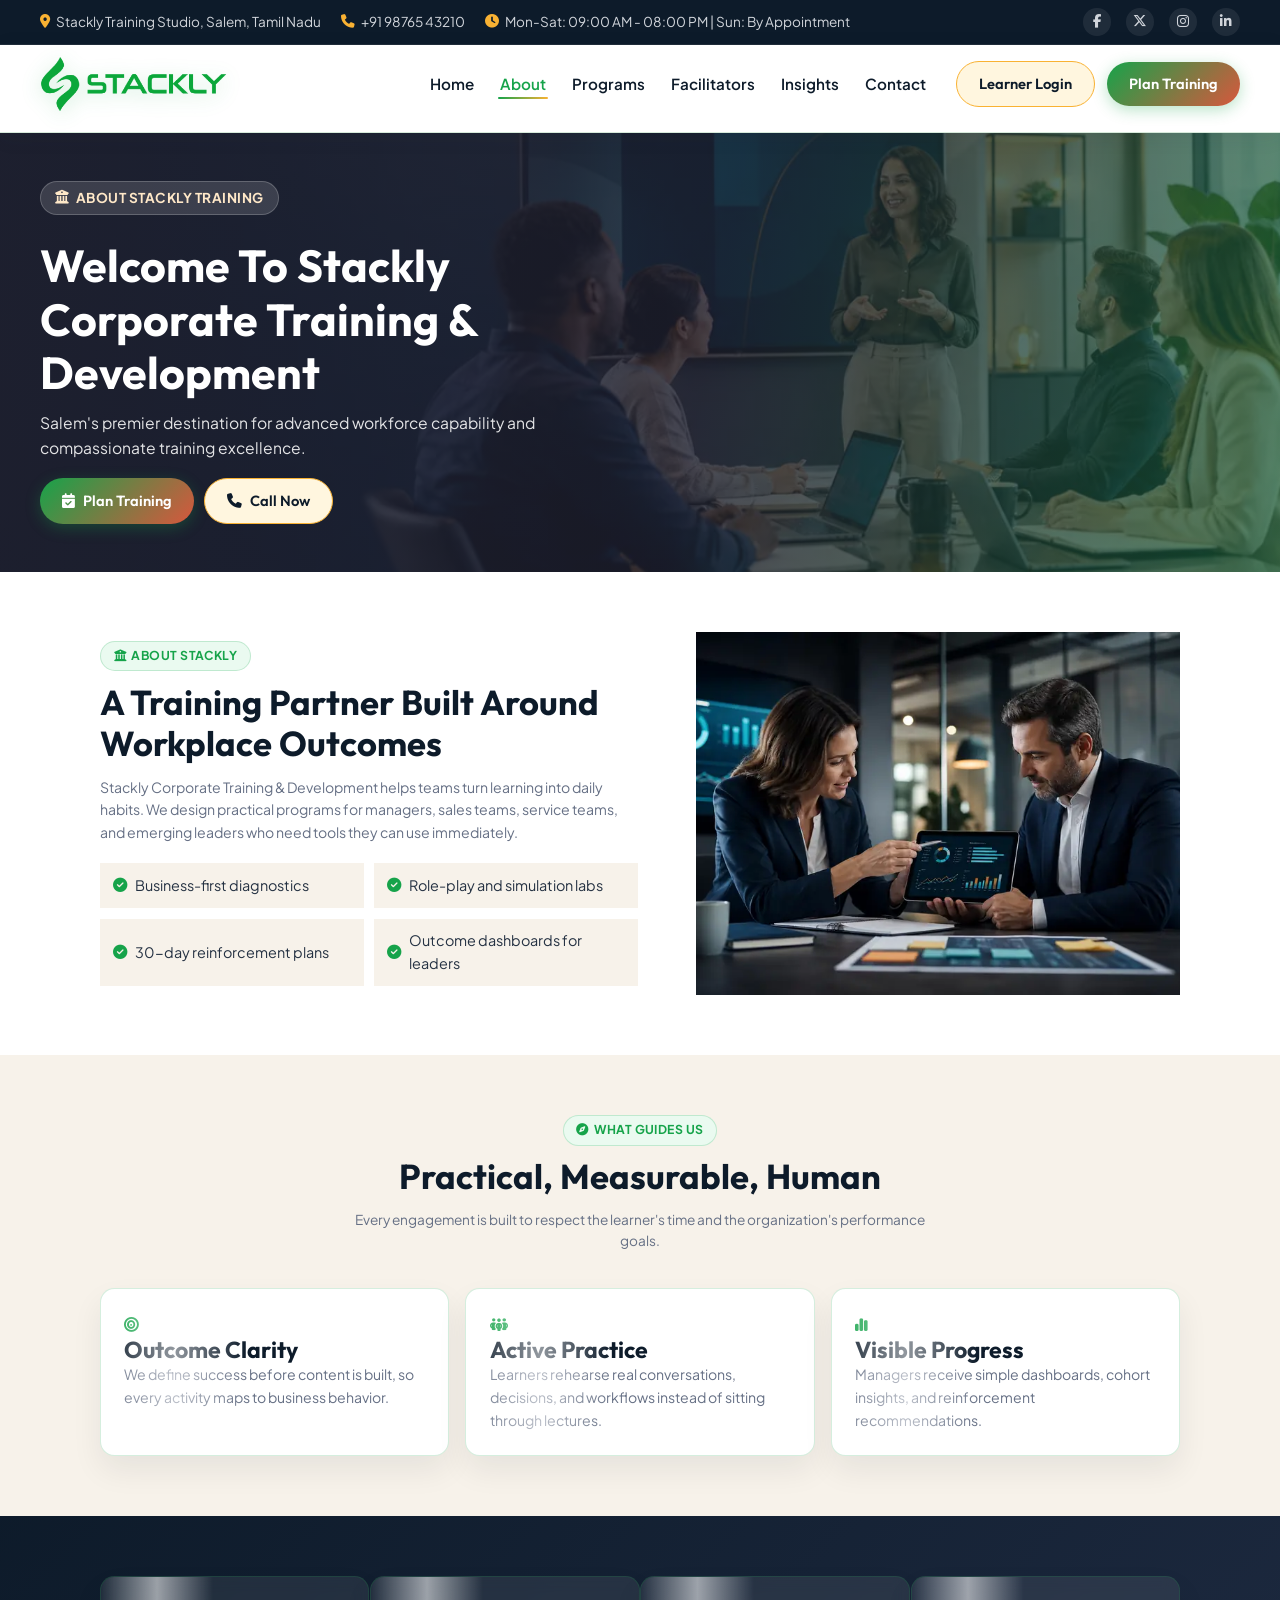
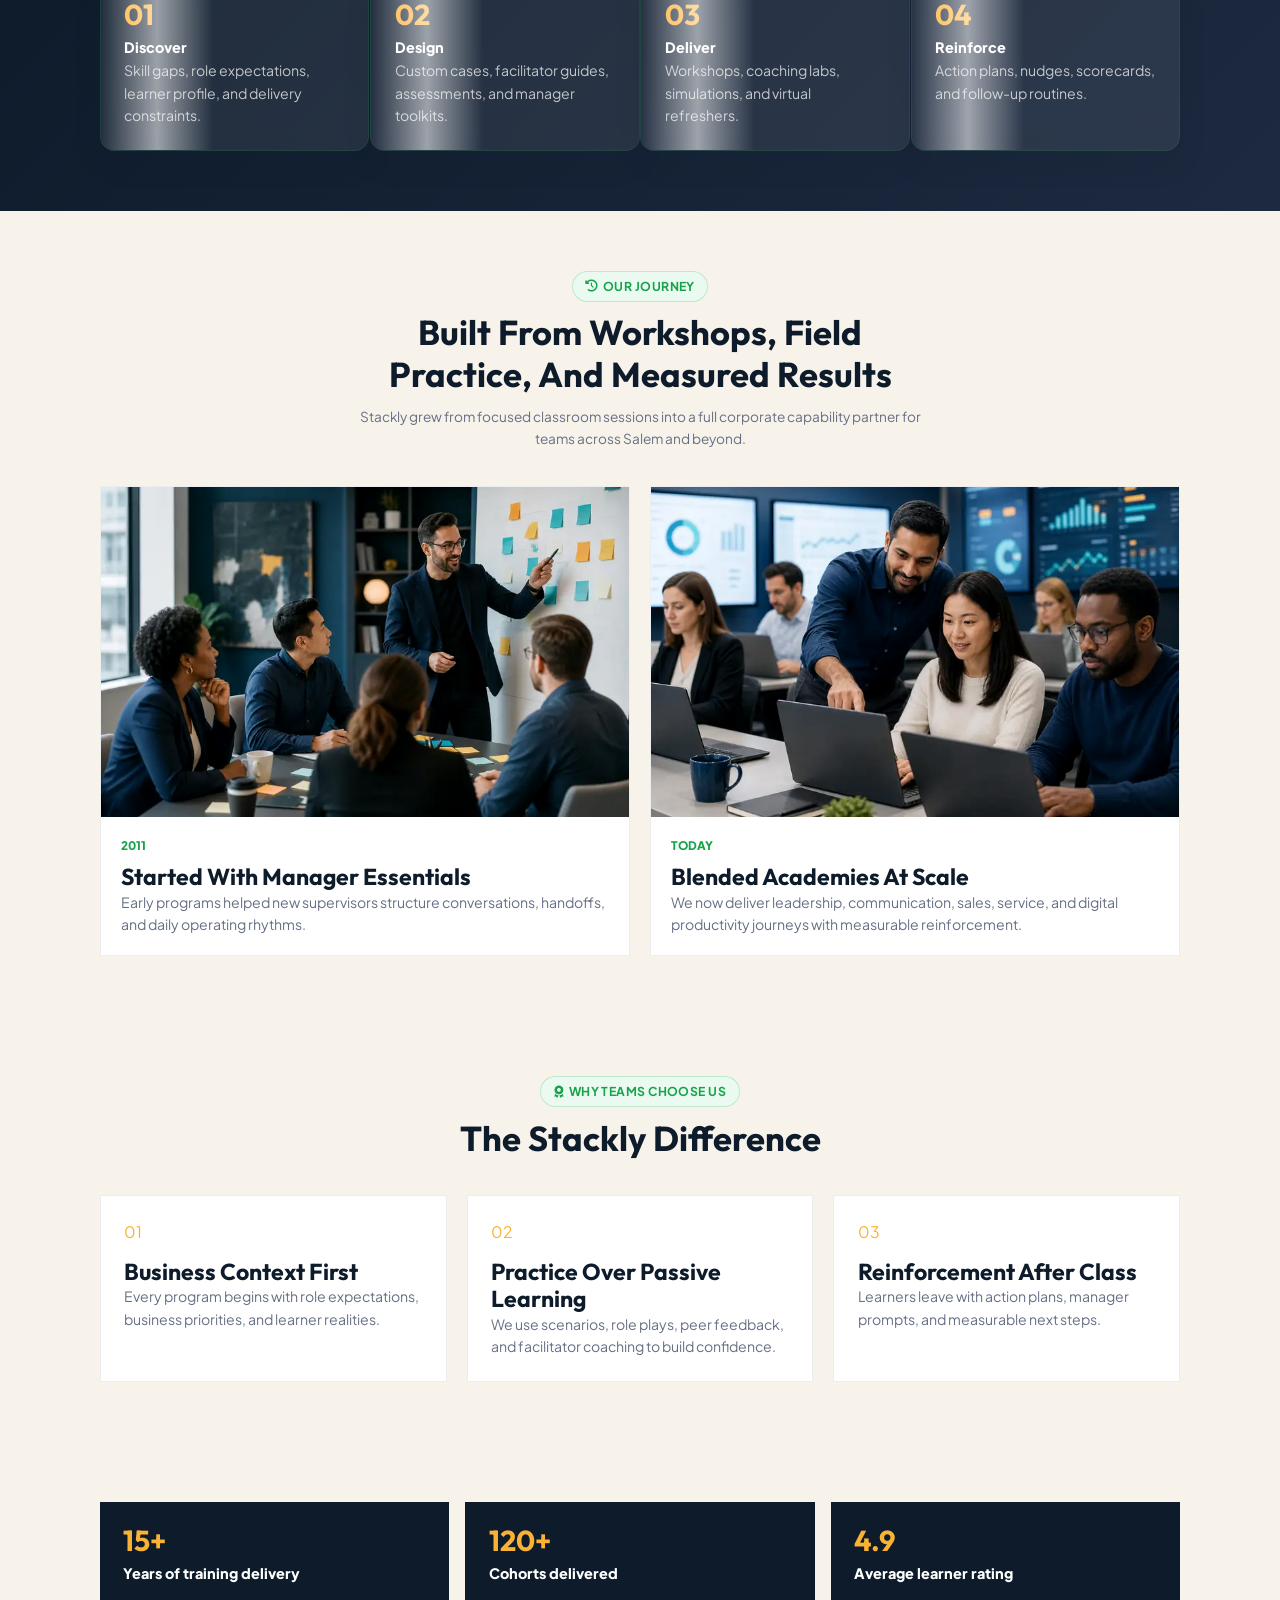
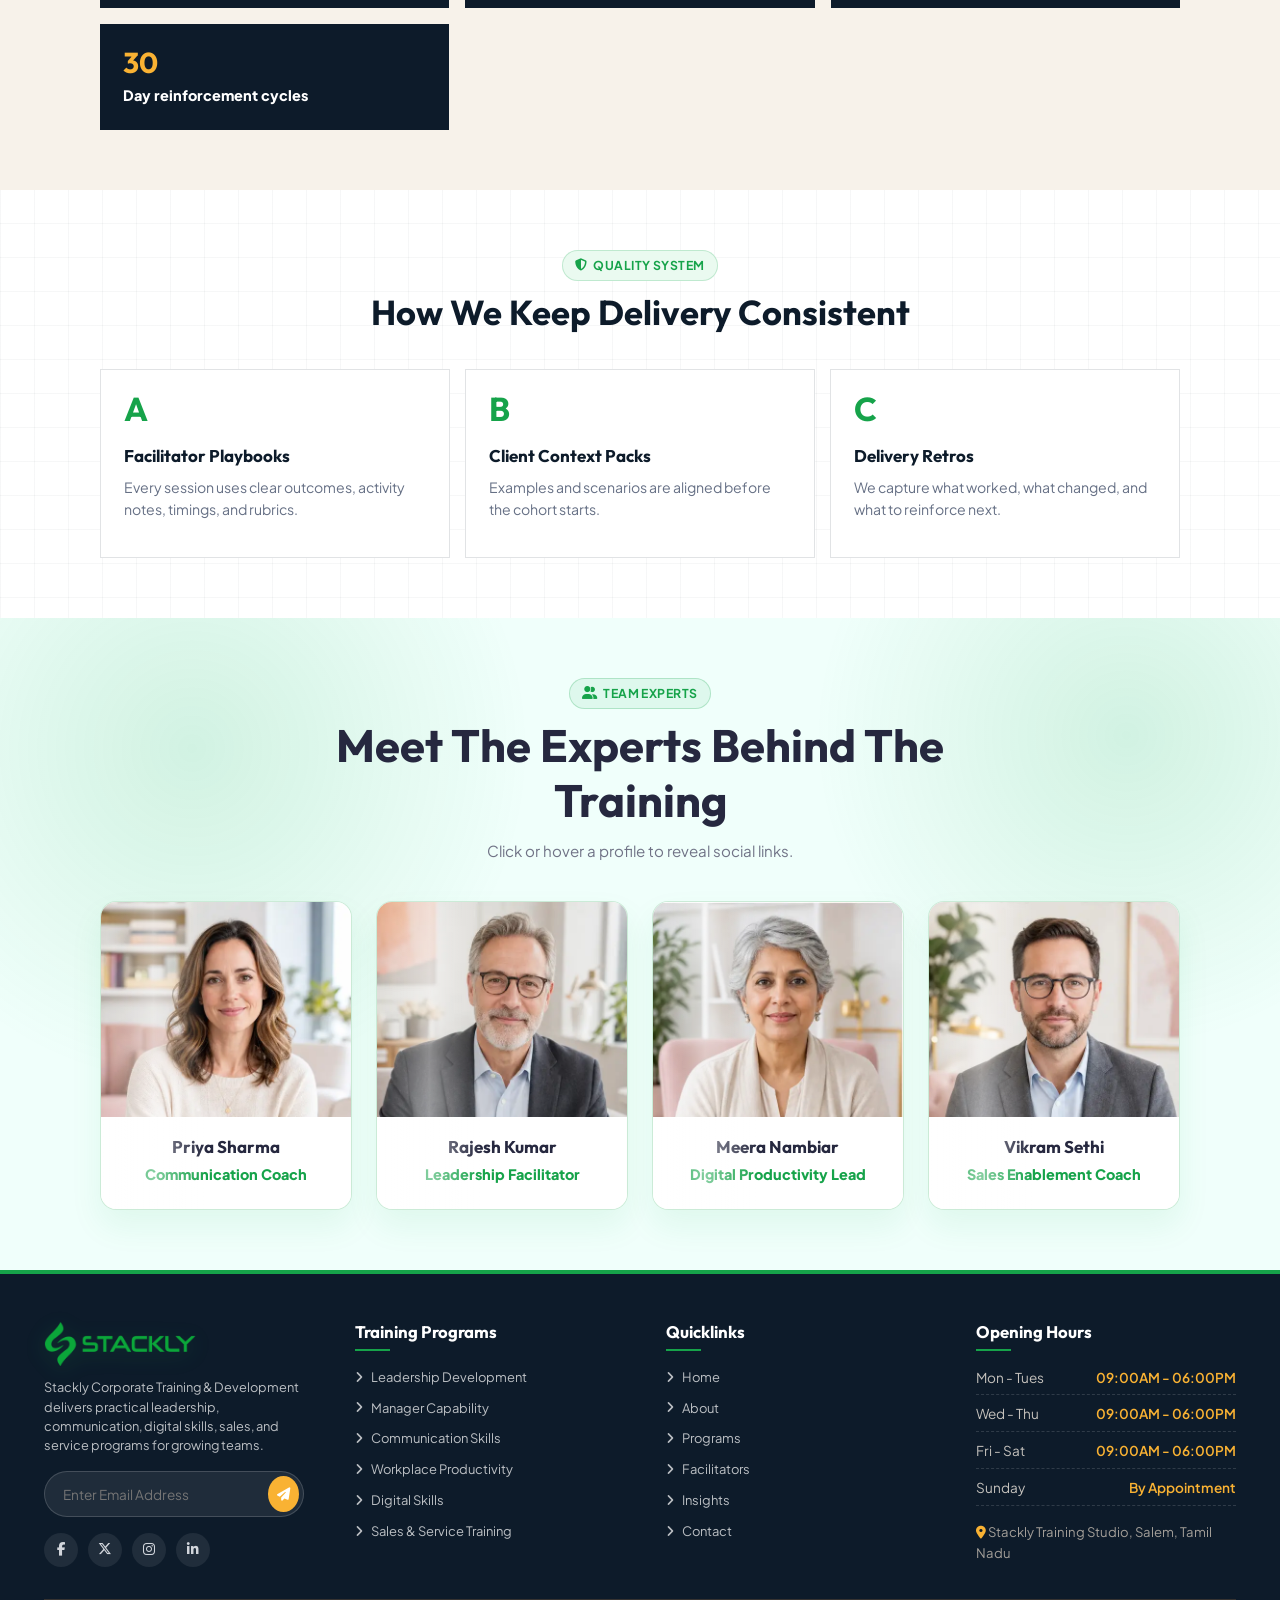
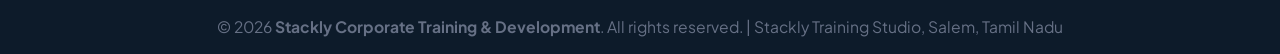
==== about.html @ 26cd9b3a "Add files via upload" ====
﻿
<!DOCTYPE html>
<html lang="en">
<head>
  <meta charset="UTF-8">
  <meta name="viewport" content="width=device-width, initial-scale=1.0">
  <title>About Us | Stackly Corporate Training & Development Salem</title>
  <meta name="description" content="Learn about Stackly Corporate Training & Development in Salem, our expert learning team, state-of-the-art learning facilities, and compassionate learning philosophy.">
  <link rel="icon" type="image/webp" href="assets/logo_lightpink.webp">

  <link rel="stylesheet" href="https://cdnjs.cloudflare.com/ajax/libs/font-awesome/6.5.2/css/all.min.css">
  <link rel="stylesheet" href="style.css">
</head>
<body>
<div class="top-bar">
    <div class="container">
      <div class="top-bar-info">
        <span><i class="fa-solid fa-location-dot"></i> Stackly Training Studio, Salem, Tamil Nadu</span>
        <span><i class="fa-solid fa-phone"></i> +91 98765 43210</span>
        <span><i class="fa-solid fa-clock"></i> Mon-Sat: 09:00 AM - 08:00 PM | Sun: By Appointment</span>
      </div>
      <div class="top-bar-links">
        <a href="404.html" title="Facebook"><i class="fa-brands fa-facebook-f"></i></a>
        <a href="404.html" title="Twitter"><i class="fa-brands fa-x-twitter"></i></a>
        <a href="404.html" title="Instagram"><i class="fa-brands fa-instagram"></i></a>
        <a href="404.html" title="LinkedIn"><i class="fa-brands fa-linkedin-in"></i></a>
      </div>
    </div>
  </div>

  <header class="navbar">
    <div class="container navbar-bar">
      <a href="index.html" class="brand-logo">
        <img src="assets/logo_lightpink.webp" alt="Stackly Corporate Training & Development Logo">
      </a>

      <button type="button" class="nav-toggle" aria-label="Open menu" aria-expanded="false" aria-controls="nav-panel">
        <i class="fa-solid fa-bars"></i>
      </button>

      <div class="nav-panel" id="nav-panel">
        <div class="nav-panel-header">
          <a href="index.html" class="brand-logo nav-panel-brand">
            <img src="assets/logo_lightpink.webp" alt="Stackly Corporate Training & Development Logo">
          </a>
          <button type="button" class="nav-close" aria-label="Close menu">
            <i class="fa-solid fa-xmark"></i>
          </button>
        </div>

        <ul class="nav-menu">
          <li><a href="index.html" class="nav-link">Home</a></li>
          <li><a href="about.html" class="nav-link active">About</a></li>
          <li><a href="services.html" class="nav-link">Programs</a></li>
          <li><a href="team.html" class="nav-link">Facilitators</a></li>
          <li><a href="blog.html" class="nav-link">Insights</a></li>
          <li><a href="contact.html" class="nav-link">Contact</a></li>
        </ul>

        <div class="nav-actions">
          <a href="login.html" class="btn btn-secondary">Learner Login</a>
          <a href="contact.html#book-visit" class="btn btn-primary">Plan Training</a>
        </div>
      </div>
    </div>
  </header>

  <section class="page-hero">
    <div class="page-hero-media"><img src="assets/training-hero.webp" alt=""></div>
    <div class="container">
      <span class="section-tag"><i class="fa-solid fa-building-columns"></i> About Stackly Training</span>
      <h1>Welcome To Stackly Corporate Training & Development</h1>
      <p>Salem's premier destination for advanced workforce capability and compassionate training excellence.</p>
      <div class="page-hero-actions">
        <a href="contact.html#book-visit" class="btn btn-primary"><i class="fa-solid fa-calendar-check"></i> Plan Training</a>
        <a href="404.html" class="btn btn-secondary"><i class="fa-solid fa-phone"></i> Call Now</a>
      </div>
    </div>
  </section>

  <section class="section ctd-page-band">
    <div class="container ctd-split-panel">
      <div class="reveal-item">
        <span class="section-tag"><i class="fa-solid fa-building-columns"></i> About Stackly</span>
        <h2 class="section-title" style="text-align:left;">A Training Partner Built Around Workplace Outcomes</h2>
        <p>Stackly Corporate Training & Development helps teams turn learning into daily habits. We design practical programs for managers, sales teams, service teams, and emerging leaders who need tools they can use immediately.</p>
        <div class="ctd-check-list">
          <span><i class="fa-solid fa-circle-check"></i> Business-first diagnostics</span>
          <span><i class="fa-solid fa-circle-check"></i> Role-play and simulation labs</span>
          <span><i class="fa-solid fa-circle-check"></i> 30-day reinforcement plans</span>
          <span><i class="fa-solid fa-circle-check"></i> Outcome dashboards for leaders</span>
        </div>
      </div>
      <img class="ctd-panel-img reveal-item" src="assets/training-analytics.webp" alt="Corporate training analytics review" loading="lazy">
    </div>
  </section>

  <section class="section bg-light ctd-values-section">
    <div class="container">
      <div class="section-header reveal-item">
        <span class="section-tag"><i class="fa-solid fa-compass"></i> What Guides Us</span>
        <h2 class="section-title">Practical, Measurable, Human</h2>
        <p class="section-desc">Every engagement is built to respect the learner's time and the organization's performance goals.</p>
      </div>
      <div class="ctd-value-grid">
        <article class="reveal-item"><i class="fa-solid fa-bullseye"></i><h3>Outcome Clarity</h3><p>We define success before content is built, so every activity maps to business behavior.</p></article>
        <article class="reveal-item"><i class="fa-solid fa-people-group"></i><h3>Active Practice</h3><p>Learners rehearse real conversations, decisions, and workflows instead of sitting through lectures.</p></article>
        <article class="reveal-item"><i class="fa-solid fa-chart-simple"></i><h3>Visible Progress</h3><p>Managers receive simple dashboards, cohort insights, and reinforcement recommendations.</p></article>
      </div>
    </div>
  </section>

  <section class="section ctd-process-strip">
    <div class="container ctd-process-grid">
      <div><strong>01</strong><span>Discover</span><p>Skill gaps, role expectations, learner profile, and delivery constraints.</p></div>
      <div><strong>02</strong><span>Design</span><p>Custom cases, facilitator guides, assessments, and manager toolkits.</p></div>
      <div><strong>03</strong><span>Deliver</span><p>Workshops, coaching labs, simulations, and virtual refreshers.</p></div>
      <div><strong>04</strong><span>Reinforce</span><p>Action plans, nudges, scorecards, and follow-up routines.</p></div>
    </div>
  </section>
  <section class="section bg-light ctd-stories">
    <div class="container">
      <div class="section-header reveal-item"><span class="section-tag"><i class="fa-solid fa-clock-rotate-left"></i> Our Journey</span><h2 class="section-title">Built From Workshops, Field Practice, And Measured Results</h2><p class="section-desc">Stackly grew from focused classroom sessions into a full corporate capability partner for teams across Salem and beyond.</p></div>
      <div class="ctd-story-grid">
        <article class="reveal-item"><img src="assets/training-leadership.webp" alt="Leadership workshop"><div><span>2011</span><h3>Started With Manager Essentials</h3><p>Early programs helped new supervisors structure conversations, handoffs, and daily operating rhythms.</p></div></article>
        <article class="reveal-item"><img src="assets/training-digital.webp" alt="Digital learning lab"><div><span>Today</span><h3>Blended Academies At Scale</h3><p>We now deliver leadership, communication, sales, service, and digital productivity journeys with measurable reinforcement.</p></div></article>
      </div>
    </div>
  </section>
  <section class="section ctd-testimonials">
    <div class="container">
      <div class="section-header reveal-item"><span class="section-tag"><i class="fa-solid fa-award"></i> Why Teams Choose Us</span><h2 class="section-title">The Stackly Difference</h2></div>
      <div class="ctd-testimonial-grid">
        <article class="reveal-item"><div class="ctd-stars">01</div><h3>Business Context First</h3><p>Every program begins with role expectations, business priorities, and learner realities.</p></article>
        <article class="reveal-item"><div class="ctd-stars">02</div><h3>Practice Over Passive Learning</h3><p>We use scenarios, role plays, peer feedback, and facilitator coaching to build confidence.</p></article>
        <article class="reveal-item"><div class="ctd-stars">03</div><h3>Reinforcement After Class</h3><p>Learners leave with action plans, manager prompts, and measurable next steps.</p></article>
      </div>
    </div>
  </section>
  <section class="section bg-light ctd-ratings">
    <div class="container ctd-rating-grid">
      <div class="reveal-item"><strong>15+</strong><span>Years of training delivery</span></div>
      <div class="reveal-item"><strong>120+</strong><span>Cohorts delivered</span></div>
      <div class="reveal-item"><strong>4.9</strong><span>Average learner rating</span></div>
      <div class="reveal-item"><strong>30</strong><span>Day reinforcement cycles</span></div>
    </div>
  </section>
  <section class="section ctd-impact-lab">
    <div class="container">
      <div class="section-header reveal-item"><span class="section-tag"><i class="fa-solid fa-shield-halved"></i> Quality System</span><h2 class="section-title">How We Keep Delivery Consistent</h2></div>
      <div class="ctd-effect-grid ctd-effect-grid-3">
        <article class="ctd-effect-box reveal-item"><b>A</b><h3>Facilitator Playbooks</h3><p>Every session uses clear outcomes, activity notes, timings, and rubrics.</p></article>
        <article class="ctd-effect-box reveal-item"><b>B</b><h3>Client Context Packs</h3><p>Examples and scenarios are aligned before the cohort starts.</p></article>
        <article class="ctd-effect-box reveal-item"><b>C</b><h3>Delivery Retros</h3><p>We capture what worked, what changed, and what to reinforce next.</p></article>
      </div>
    </div>
  </section>
  <section class="section bg-light ctd-experts-section">
    <div class="container">
      <div class="section-header reveal-item">
        <span class="section-tag"><i class="fa-solid fa-user-group"></i> Team Experts</span>
        <h2 class="section-title">Meet The Experts Behind The Training</h2>
        <p class="section-desc">Click or hover a profile to reveal social links.</p>
      </div>
      <div class="ctd-expert-grid">
        <article class="ctd-expert-card reveal-item" tabindex="0">
          <img src="assets/therapist-priya.webp" alt="Priya Sharma">
          <div class="ctd-expert-body"><h3>Priya Sharma</h3><span>Communication Coach</span></div>
          <div class="ctd-expert-social"><a href="404.html" aria-label="Priya Facebook"><i class="fa-brands fa-facebook-f"></i></a><a href="404.html" aria-label="Priya Instagram"><i class="fa-brands fa-instagram"></i></a></div>
        </article>
        <article class="ctd-expert-card reveal-item" tabindex="0">
          <img src="assets/therapist-rajesh.webp" alt="Rajesh Kumar">
          <div class="ctd-expert-body"><h3>Rajesh Kumar</h3><span>Leadership Facilitator</span></div>
          <div class="ctd-expert-social"><a href="404.html" aria-label="Rajesh Facebook"><i class="fa-brands fa-facebook-f"></i></a><a href="404.html" aria-label="Rajesh Instagram"><i class="fa-brands fa-instagram"></i></a></div>
        </article>
        <article class="ctd-expert-card reveal-item" tabindex="0">
          <img src="assets/therapist-meera.webp" alt="Meera Nambiar">
          <div class="ctd-expert-body"><h3>Meera Nambiar</h3><span>Digital Productivity Lead</span></div>
          <div class="ctd-expert-social"><a href="404.html" aria-label="Meera Facebook"><i class="fa-brands fa-facebook-f"></i></a><a href="404.html" aria-label="Meera Instagram"><i class="fa-brands fa-instagram"></i></a></div>
        </article>
        <article class="ctd-expert-card reveal-item" tabindex="0">
          <img src="assets/therapist-vikram.webp" alt="Vikram Sethi">
          <div class="ctd-expert-body"><h3>Vikram Sethi</h3><span>Sales Enablement Coach</span></div>
          <div class="ctd-expert-social"><a href="404.html" aria-label="Vikram Facebook"><i class="fa-brands fa-facebook-f"></i></a><a href="404.html" aria-label="Vikram Instagram"><i class="fa-brands fa-instagram"></i></a></div>
        </article>
      </div>
    </div>
  </section>
<footer class="footer">
    <div class="container">
      <div class="footer-grid">

        <div class="footer-col footer-brand">
          <img src="assets/logo_lightpink.webp" alt="Stackly Logo Footer">
          <p>Stackly Corporate Training & Development delivers practical leadership, communication, digital skills, sales, and service programs for growing teams.</p>

          <form class="newsletter-form" action="404.html" onsubmit="event.preventDefault(); window.location.href='404.html';">
            <input type="email" placeholder="Enter Email Address" required>
            <button type="submit"><i class="fa-solid fa-paper-plane"></i></button>
          </form>

          <div class="footer-social">
            <a href="404.html" title="Facebook" aria-label="Facebook"><i class="fa-brands fa-facebook-f"></i></a>
            <a href="404.html" title="Twitter" aria-label="Twitter"><i class="fa-brands fa-x-twitter"></i></a>
            <a href="404.html" title="Instagram" aria-label="Instagram"><i class="fa-brands fa-instagram"></i></a>
            <a href="404.html" title="LinkedIn" aria-label="LinkedIn"><i class="fa-brands fa-linkedin-in"></i></a>
          </div>
        </div>

        <div class="footer-col">
          <h4>Training Programs</h4>
          <ul class="footer-links">
            <li><a href="404.html"><i class="fa-solid fa-angle-right"></i> Leadership Development</a></li>
            <li><a href="404.html"><i class="fa-solid fa-angle-right"></i> Manager Capability</a></li>
            <li><a href="404.html"><i class="fa-solid fa-angle-right"></i> Communication Skills</a></li>
            <li><a href="404.html"><i class="fa-solid fa-angle-right"></i> Workplace Productivity</a></li>
            <li><a href="404.html"><i class="fa-solid fa-angle-right"></i> Digital Skills</a></li>
            <li><a href="404.html"><i class="fa-solid fa-angle-right"></i> Sales & Service Training</a></li>
          </ul>
        </div>

        <div class="footer-col">
          <h4>Quicklinks</h4>
          <ul class="footer-links">
            <li><a href="index.html"><i class="fa-solid fa-angle-right"></i> Home</a></li>
            <li><a href="about.html"><i class="fa-solid fa-angle-right"></i> About</a></li>
            <li><a href="services.html"><i class="fa-solid fa-angle-right"></i> Programs</a></li>
            <li><a href="team.html"><i class="fa-solid fa-angle-right"></i> Facilitators</a></li>
            <li><a href="blog.html"><i class="fa-solid fa-angle-right"></i> Insights</a></li>
            <li><a href="contact.html"><i class="fa-solid fa-angle-right"></i> Contact</a></li>
          </ul>
        </div>

        <div class="footer-col">
          <h4>Opening Hours</h4>
          <div class="opening-hours-list">
            <div class="hours-row">
              <span>Mon - Tues</span>
              <span>09:00AM - 06:00PM</span>
            </div>
            <div class="hours-row">
              <span>Wed - Thu</span>
              <span>09:00AM - 06:00PM</span>
            </div>
            <div class="hours-row">
              <span>Fri - Sat</span>
              <span>09:00AM - 06:00PM</span>
            </div>
            <div class="hours-row">
              <span>Sunday</span>
              <span style="color: var(--secondary);">By Appointment</span>
            </div>
          </div>
          <div style="margin-top: 15px; font-size: 0.82rem; color: #a39f99;">
            <i class="fa-solid fa-location-dot" style="color: var(--secondary);"></i> Stackly Training Studio, Salem, Tamil Nadu
          </div>
        </div>
      </div>

      <div class="footer-bottom">
        <p>&copy; 2026 <strong>Stackly Corporate Training & Development</strong>. All rights reserved. | Stackly Training Studio, Salem, Tamil Nadu</p>
      </div>
    </div>
  </footer>
  <script src="script.js"></script>
</body>
</html>
---- style.css ----
﻿@import url('https://fonts.googleapis.com/css2?family=Plus+Jakarta+Sans:wght@400;500;600;700;800&family=Outfit:wght@500;600;700;800&display=swap');

:root {

  --primary: #16a34a;
  --primary-hover: #15803d;
  --primary-light: #eafaf0;
  --secondary: #f9b233;
  --secondary-light: #fff6df;
  --dark: #0d1b2a;
  --dark-surface: #132235;
  --text-main: #243142;
  --text-muted: #667085;
  --bg-light: #f7f2ea;
  --bg-white: #ffffff;
  --card-bg: #ffffff;
  --border-color: #d7eadb;

  --font-heading: 'Outfit', sans-serif;
  --font-body: 'Plus Jakarta Sans', sans-serif;


  --shadow-sm: 0 4px 12px rgba(43, 45, 66, 0.05);
  --shadow-md: 0 10px 25px rgba(43, 45, 66, 0.08);
  --shadow-lg: 0 20px 40px rgba(43, 45, 66, 0.12);
  --shadow-elevated: 0 20px 30px rgba(22, 163, 74, 0.18);

  --radius-sm: 12px;
  --radius-md: 20px;
  --radius-lg: 32px;
  --radius-arch-top: 140px 140px 24px 24px;
  --radius-arch-bottom: 24px 24px 140px 140px;
  --radius-pill: 999px;


  --transition-fast: 0.15s cubic-bezier(0.2, 0.8, 0.2, 1);
  --transition-normal: 0.22s cubic-bezier(0.2, 0.8, 0.2, 1);
}


*, *::before, *::after {
  box-sizing: border-box;
  margin: 0;
  padding: 0;
}

html {
  scroll-behavior: smooth;
  font-size: 16px;
  max-width: 100%;
  overflow-x: clip;
}

body {
  font-family: var(--font-body);
  background-color: var(--bg-light);
  color: var(--text-main);
  line-height: 1.6;
  overflow-x: clip;
  position: relative;
  max-width: 100%;
  width: 100%;
}

img,
video,
canvas,
svg {
  max-width: 100%;
  height: auto;
}


html.menu-open,
body.menu-open {
  overflow: hidden !important;
  height: 100dvh !important;
  touch-action: none !important;
  overscroll-behavior: none;
}

body.menu-open {
  position: fixed !important;
  top: 0 !important;
  left: 0 !important;
  width: 100% !important;
}



#cursor-canvas {
  position: fixed !important;
  top: 0 !important;
  left: 0 !important;
  width: 100vw !important;
  height: 100vh !important;
  max-width: none !important;
  max-height: none !important;
  pointer-events: none !important;
  z-index: 99999;
  margin: 0 !important;
  padding: 0 !important;
  transform: none !important;
  border: none !important;
}


h1, h2, h3, h4, h5, h6 {
  font-family: var(--font-heading);
  color: var(--dark);
  font-weight: 700;
  line-height: 1.2;
}

h1 { font-size: clamp(2.2rem, 4vw, 3.6rem); }
h2 { font-size: clamp(1.8rem, 3vw, 2.5rem); }
h3 { font-size: clamp(1.3rem, 2vw, 1.75rem); }
h4 { font-size: 1.2rem; }

p {
  color: var(--text-muted);
  font-size: 0.98rem;
}

a {
  text-decoration: none;
  color: inherit;
  transition: var(--transition-fast);
}


.top-bar {
  background-color: var(--dark);
  color: #d1d5db;
  font-size: 0.85rem;
  padding: 8px 0;
  border-bottom: 1px solid rgba(255, 255, 255, 0.08);
}

.top-bar .container {
  display: flex;
  justify-content: space-between;
  align-items: center;
}

.top-bar-info {
  display: flex;
  gap: 20px;
  align-items: center;
}

.top-bar-info span {
  display: flex;
  align-items: center;
  gap: 6px;
}

.top-bar-info i {
  color: var(--secondary);
}

.top-bar-links {
  display: flex;
  gap: 15px;
  align-items: center;
}

.top-bar-links a {
  color: #d1d5db;
  font-size: 0.85rem;
  display: flex;
  align-items: center;
  justify-content: center;
  width: 28px;
  height: 28px;
  border-radius: 50%;
  background: rgba(255,255,255,0.08);
}

.top-bar-links a:hover {
  background: var(--primary);
  color: #fff;
  transform: translateY(-2px);
}


.navbar {
  position: sticky !important;
  top: 0 !important;
  z-index: 10000 !important;
  background-color: #ffffff !important;
  backdrop-filter: blur(14px);
  border-bottom: 1px solid var(--border-color);
  padding: 12px 0;
  transition: var(--transition-fast);
  width: 100%;
  box-shadow: 0 4px 20px rgba(43, 45, 66, 0.08);
}

.navbar.scrolled {
  box-shadow: 0 6px 25px rgba(43, 45, 66, 0.12);
  padding: 8px 0;
}

.navbar-bar,
.navbar .container {
  display: flex;
  align-items: center;
  justify-content: space-between;
  gap: 16px;
  position: relative;
  width: 100%;
  max-width: 1240px;
}

.brand-logo {
  display: flex;
  align-items: center;
  gap: 10px;
  flex-shrink: 0;
  z-index: 2;
}

.brand-logo img {
  height: 48px;
  width: auto;
  max-width: 160px;
  object-fit: contain;
  filter: brightness(0) saturate(100%) invert(45%) sepia(76%) saturate(639%) hue-rotate(88deg) brightness(93%) contrast(93%) drop-shadow(0 2px 4px rgba(22, 163, 74, 0.22));
  transition: var(--transition-fast);
}

.brand-logo:hover img {
  transform: scale(1.05) rotate(-3deg);
}

.nav-panel {
  display: flex;
  align-items: center;
  justify-content: flex-end;
  gap: 28px;
  flex: 1;
  min-width: 0;
}

.nav-panel-header {
  display: none;
}

.nav-menu {
  display: flex;
  list-style: none;
  gap: 22px;
  align-items: center;
  margin: 0;
  padding: 0;
  flex-wrap: wrap;
}

.nav-link {
  font-weight: 600;
  font-size: 0.95rem;
  color: var(--dark);
  position: relative;
  padding: 6px 2px;
  white-space: nowrap;
}

.nav-link::after {
  content: '';
  position: absolute;
  bottom: 0;
  left: 0;
  width: 0%;
  height: 2.5px;
  background: linear-gradient(90deg, var(--primary), var(--secondary));
  border-radius: 4px;
  transition: var(--transition-fast);
}

.nav-link:hover::after,
.nav-link.active::after {
  width: 100%;
}

.nav-link.active {
  color: var(--primary);
}

.nav-actions {
  display: flex;
  align-items: center;
  gap: 12px;
  flex-shrink: 0;
}

.nav-toggle,
.nav-close {
  display: none;
  align-items: center;
  justify-content: center;
  width: 44px;
  height: 44px;
  border-radius: 12px;
  border: 1.5px solid var(--border-color);
  background: var(--bg-white);
  color: var(--dark);
  font-size: 1.25rem;
  cursor: pointer;
  flex-shrink: 0;
  transition: var(--transition-fast);
  z-index: 2;
}

.nav-toggle:hover,
.nav-close:hover {
  border-color: var(--primary);
  color: var(--primary);
  box-shadow: 0 0 0 4px rgba(22, 163, 74, 0.15);
}


.btn {
  display: inline-flex;
  align-items: center;
  justify-content: center;
  gap: 8px;
  padding: 10px 22px;
  border-radius: var(--radius-pill);
  font-family: var(--font-heading);
  font-weight: 600;
  font-size: 0.92rem;
  cursor: pointer;
  border: none;
  outline: none;
  transition: var(--transition-normal);
  text-decoration: none;
}

.btn-primary {
  background: linear-gradient(135deg, var(--primary), #d8573d);
  color: #ffffff;
  box-shadow: 0 4px 15px rgba(22, 163, 74, 0.3);
}

.btn-primary:hover {
  background: linear-gradient(135deg, #d8573d, var(--primary));
  box-shadow: 0 8px 25px rgba(22, 163, 74, 0.45);
  transform: translateY(-3px) scale(1.02);
}

.btn-secondary {
  background-color: var(--secondary-light);
  color: var(--dark);
  border: 1.5px solid var(--secondary);
}

.btn-secondary:hover {
  background-color: var(--secondary);
  color: #fff;
  transform: translateY(-3px);
}

.btn-dark {
  background-color: var(--dark);
  color: #fff;
}

.btn-dark:hover {
  background-color: #1a1c29;
  transform: translateY(-3px);
}

.btn-sm {
  padding: 6px 14px;
  font-size: 0.85rem;
}


.container {
  width: 100%;
  max-width: 1240px;
  margin: 0 auto;
  padding: 0 20px;
}


.section {
  padding: 60px 0;
  position: relative;
}

.section-sm {
  padding: 40px 0;
}

.section-header {
  text-align: center;
  max-width: 650px;
  margin: 0 auto 40px auto;
}

.section-tag {
  display: inline-flex;
  align-items: center;
  gap: 6px;
  padding: 5px 14px;
  border-radius: var(--radius-pill);
  background: var(--primary-light);
  color: var(--primary);
  font-weight: 700;
  font-size: 0.85rem;
  text-transform: uppercase;
  letter-spacing: 0.5px;
  margin-bottom: 12px;
  border: 1px solid rgba(22, 163, 74, 0.2);
}

.section-title {
  margin-bottom: 12px;
  color: var(--dark);
}

.section-desc {
  color: var(--text-muted);
  font-size: 0.95rem;
}

/* Hero Section - CSS bg paints instantly (no solid-color wait for WebGL) */
.hero-section {
  position: relative;
  padding: 60px 0 80px 0;
  overflow: hidden;
  min-height: 520px;
  background-color: #023e8a;
  background-image: url("assets/training-hero.webp");
  background-size: cover;
  background-position: center;
  background-repeat: no-repeat;
}

.hero-section.is-aquarium-ready #hero-ripple-canvas {
  opacity: 1;
}

#hero-ripple-canvas,
#hero-aquarium-canvas {
  position: absolute;
  inset: 0;
  width: 100%;
  height: 100%;
  pointer-events: none;
}

#hero-ripple-canvas {
  z-index: 0;
  opacity: 0;
  transition: opacity 0.25s ease;
}

#hero-aquarium-canvas {
  z-index: 1;
}

@media (prefers-reduced-motion: reduce) {
  #hero-ripple-canvas,
  #hero-aquarium-canvas {
    display: none !important;
  }
}

.hero-grid {
  display: grid;
  grid-template-columns: 1fr 1fr;
  gap: 40px;
  align-items: center;
  position: relative;
  z-index: 2;
}

.hero-content {
  background: transparent;
  padding: 0;
  border-radius: 0;
  border: none;
  box-shadow: none;
  backdrop-filter: none;
}

.hero-badge {
  display: inline-flex;
  align-items: center;
  gap: 8px;
  background: rgba(255, 255, 255, 0.85);
  backdrop-filter: blur(8px);
  padding: 6px 16px;
  border-radius: var(--radius-pill);
  box-shadow: 0 4px 12px rgba(0, 0, 0, 0.25);
  font-size: 0.88rem;
  font-weight: 800;
  color: var(--primary);
  margin-bottom: 16px;
  border: 1px solid rgba(255, 255, 255, 0.9);
}

.hero-title {
  font-size: clamp(2.4rem, 4.2vw, 3.6rem);
  margin-bottom: 18px;
  color: #ffffff;
  font-weight: 800;
  line-height: 1.2;
  text-shadow: 0 4px 18px rgba(0, 0, 0, 0.95), 0 2px 6px rgba(0, 0, 0, 1), 0 0 25px rgba(0, 0, 0, 0.9);
}

.hero-title span {
  color: #7ee7dc;
  position: relative;
  text-shadow: 0 4px 18px rgba(0, 0, 0, 0.95), 0 2px 6px rgba(0, 0, 0, 1), 0 0 25px rgba(0, 0, 0, 0.9);
}

.hero-desc {
  font-size: 1.08rem;
  margin-bottom: 28px;
  color: #ffffff;
  font-weight: 700;
  line-height: 1.6;
  max-width: 520px;
  text-shadow: 0 3px 14px rgba(0, 0, 0, 0.95), 0 1px 4px rgba(0, 0, 0, 1), 0 0 20px rgba(0, 0, 0, 0.9);
}

.hero-buttons {
  display: flex;
  gap: 14px;
  flex-wrap: wrap;
  margin-bottom: 30px;
}

.hero-features {
  display: flex;
  gap: 20px;
}

.hero-feature-item {
  display: flex;
  align-items: center;
  gap: 8px;
  font-weight: 700;
  font-size: 0.9rem;
  color: #ffffff;
  text-shadow: 0 1px 6px rgba(0, 0, 0, 0.8);
  background: rgba(0, 25, 60, 0.6);
  backdrop-filter: blur(8px);
  padding: 6px 14px;
  border-radius: var(--radius-pill);
  border: 1px solid rgba(255, 255, 255, 0.35);
}

.hero-feature-item i {
  color: var(--secondary);
  background: rgba(22, 163, 74, 0.2);
  padding: 6px;
  border-radius: 50%;
}

.hero-visual {
  position: relative;
  display: flex;
  justify-content: center;
  width: fit-content;
  max-width: 100%;
  margin-inline: auto;
}

.hero-image-wrapper {
  position: relative;
  width: 100%;
  max-width: 310px;
  height: 390px;
  border-radius: var(--radius-arch-top);
  overflow: hidden;
  box-shadow: 0 14px 32px rgba(0, 30, 60, 0.4);
  border: 4px solid rgba(255, 255, 255, 0.95);
  opacity: 1;
  background: #0f172a;
  transform: translateZ(0);
  -webkit-backface-visibility: hidden;
  backface-visibility: hidden;
}

.hero-image-wrapper:hover {
  box-shadow: 0 18px 40px rgba(0, 30, 60, 0.5);
}

.hero-image-wrapper img {
  width: 100%;
  height: 100%;
  object-fit: cover;
  object-position: center center;
  display: block;
  opacity: 1;
  filter: none;
  image-rendering: auto;
  -webkit-font-smoothing: antialiased;
  transform: translateZ(0);
}


.floating-card {
  position: absolute;
  background: rgba(15, 23, 42, 0.76);
  backdrop-filter: blur(12px);
  padding: 7px 12px;
  border-radius: var(--radius-pill);
  box-shadow: 0 8px 20px rgba(0, 0, 0, 0.3);
  display: flex;
  align-items: center;
  gap: 7px;
  z-index: 10;
  border: 1px solid rgba(255, 255, 255, 0.32);
  color: #ffffff;
  transition: all 0.3s ease;
  width: auto;
  max-width: 140px;
  white-space: nowrap;
}

.floating-card:hover {
  background: rgba(15, 23, 42, 0.92);
  transform: translateY(-3px);
}

.floating-card-1 {
  top: 14px;
  left: -8px;
}

.floating-card-2 {
  bottom: 14px;
  right: -8px;
}

.floating-icon {
  width: 26px;
  height: 26px;
  border-radius: 50%;
  background: rgba(22, 163, 74, 0.28);
  color: var(--secondary);
  display: flex;
  align-items: center;
  justify-content: center;
  font-size: 0.78rem;
  flex-shrink: 0;
}

.floating-text h5 {
  font-size: 0.72rem;
  margin-bottom: 0;
  color: #ffffff;
  text-shadow: 0 1px 4px rgba(0, 0, 0, 0.6);
  font-weight: 700;
  letter-spacing: 0.01em;
}

.floating-text p {
  display: none;
}


.arch-grid {
  display: grid;
  grid-template-columns: repeat(3, minmax(0, 1fr));
  gap: 24px;
  align-items: stretch;
}

.arch-card {
  background: var(--card-bg);
  border-radius: var(--radius-arch-top);
  border: 1.5px solid var(--border-color);
  padding: 30px 24px;
  text-align: center;
  box-shadow: var(--shadow-sm);
  transition: transform 0.4s cubic-bezier(0.175, 0.885, 0.32, 1.275), box-shadow 0.4s ease, border-color 0.4s ease;
  position: relative;
  overflow: hidden;
  display: flex;
  flex-direction: column;
  align-items: center;
}

.arch-card.invert-arch {
  border-radius: var(--radius-arch-bottom);
}

.arch-card:hover {
  transform: translateY(-12px) scale(1.025);
  box-shadow: 0 24px 48px rgba(22, 163, 74, 0.25), 0 0 0 2px rgba(22, 163, 74, 0.2);
  border-color: var(--primary);
}

.arch-card-icon {
  width: 70px;
  height: 70px;
  border-radius: 50%;
  background: var(--primary-light);
  color: var(--primary);
  display: flex;
  align-items: center;
  justify-content: center;
  font-size: 1.8rem;
  margin-bottom: 18px;
  transition: transform 0.4s cubic-bezier(0.175, 0.885, 0.32, 1.275), background 0.3s ease, color 0.3s ease, box-shadow 0.3s ease;
}

.arch-card:hover .arch-card-icon {
  background: linear-gradient(135deg, var(--primary), var(--secondary));
  color: #fff;
  transform: rotate(-10deg) scale(1.2);
  box-shadow: 0 10px 24px rgba(22, 163, 74, 0.4);
}

.arch-card-img {
  width: 100%;
  height: 180px;
  object-fit: cover;
  border-radius: 100px 100px 16px 16px;
  margin-bottom: 16px;
  transition: transform 0.55s ease, filter 0.35s ease;
}

.arch-card:hover .arch-card-img {
  transform: scale(1.1) rotate(0.8deg);
  filter: brightness(1.06) saturate(1.15);
}

.arch-card-title {
  font-size: 1.3rem;
  margin-bottom: 10px;
  color: var(--dark);
}

.arch-card-desc {
  font-size: 0.9rem;
  color: var(--text-muted);
  margin-bottom: 18px;
}


.banner-urgent.support {
  background: linear-gradient(135deg, #fff7fb 0%, #ffe4f0 48%, #7ee7dc 100%);
  color: #fff;
  border-radius: var(--radius-lg);
  padding: 40px 50px;
  display: flex;
  align-items: center;
  justify-content: space-between;
  gap: 30px;
  box-shadow: var(--shadow-lg);
  position: relative;
  overflow: hidden;
  border: 1px solid rgba(22, 163, 74, 0.22);
}

.banner-urgent.support::before {
  content: '';
  position: absolute;
  right: -50px;
  top: -50px;
  width: 250px;
  height: 250px;
  background: radial-gradient(circle, rgba(22, 163, 74, 0.25) 0%, transparent 70%);
  border-radius: 50%;
}

.banner-urgent.support .section-tag {
  color: #be185d !important;
  background: rgba(255, 255, 255, 0.78) !important;
  border: 1px solid rgba(22, 163, 74, 0.26) !important;
}

.banner-content h2 {
  color: #831843;
  font-size: 1.8rem;
  margin-bottom: 8px;
}

.banner-content p {
  color: #6b2148;
}

.phone-badge {
  display: inline-flex;
  align-items: center;
  gap: 12px;
  background: #ffffff;
  backdrop-filter: blur(10px);
  padding: 12px 24px;
  border-radius: var(--radius-pill);
  border: 1px solid rgba(22, 163, 74, 0.22);
  color: #be185d;
  font-weight: 700;
  font-size: 1.2rem;
}

.phone-badge i {
  color: var(--secondary);
  animation: pulse-ring 2s infinite;
}


.team-grid {
  display: grid;
  grid-template-columns: repeat(4, minmax(0, 1fr));
  gap: 24px;
  align-items: stretch;
}

.team-card {
  background: var(--bg-white);
  border-radius: var(--radius-md);
  border: 1.5px solid var(--border-color);
  overflow: hidden;
  box-shadow: var(--shadow-sm);
  transition: transform 0.4s cubic-bezier(0.175, 0.885, 0.32, 1.275), box-shadow 0.4s ease, border-color 0.4s ease;
  text-align: center;
  position: relative;
}

.team-card:hover {
  transform: translateY(-12px) scale(1.02);
  box-shadow: 0 24px 48px rgba(22, 163, 74, 0.22), 0 0 0 2px rgba(22, 163, 74, 0.2);
  border-color: var(--primary);
}

.team-img-box {
  width: 100%;
  height: 240px;
  overflow: hidden;
  position: relative;
  background: var(--primary-light);
}

.team-img-box img {
  width: 100%;
  height: 100%;
  object-fit: cover;
  transition: transform 0.6s cubic-bezier(0.175, 0.885, 0.32, 1.275), filter 0.4s ease;
}

.team-card:hover .team-img-box img {
  transform: scale(1.12);
  filter: brightness(1.06) saturate(1.1);
}

.team-card:hover .team-img-box img {
  transform: scale(1.06);
}

.team-info {
  padding: 18px 16px;
  flex: 1;
  display: flex;
  flex-direction: column;
}

.team-info .btn {
  margin-top: auto;
}

.team-name {
  font-size: 1.15rem;
  color: var(--dark);
  margin-bottom: 4px;
}

.team-role {
  font-size: 0.85rem;
  color: var(--primary);
  font-weight: 600;
  margin-bottom: 10px;
}

.team-socials {
  display: flex;
  justify-content: center;
  gap: 10px;
}

.team-img-box .team-socials {
  position: absolute;
  inset: 0;
  background: rgba(43, 45, 66, 0.55);
  align-items: center;
  opacity: 0;
  transform: translateY(8px);
  transition: opacity 0.3s ease, transform 0.3s ease;
  z-index: 2;
}

.team-card:hover .team-img-box .team-socials {
  opacity: 1;
  transform: translateY(0);
}

.team-img-box .team-socials a {
  background: #fff;
  color: var(--dark);
  width: 38px;
  height: 38px;
  font-size: 0.95rem;
}

.team-socials a {
  width: 32px;
  height: 32px;
  border-radius: 50%;
  background: var(--bg-light);
  color: var(--dark);
  display: flex;
  align-items: center;
  justify-content: center;
  font-size: 0.85rem;
  transition: var(--transition-fast);
}

.team-socials a:hover {
  background: var(--primary);
  color: #fff;
}


.stats-bar {
  background: var(--dark);
  border-radius: var(--radius-md);
  padding: 35px 20px;
  color: #fff;
  display: grid;
  grid-template-columns: repeat(4, 1fr);
  gap: 20px;
  text-align: center;
}

.stat-item h3 {
  color: var(--secondary);
  font-size: 2.3rem;
  margin-bottom: 4px;
}

.stat-item p {
  color: #9ca3af;
  font-size: 0.9rem;
}


.faq-list {
  max-width: 800px;
  margin: 0 auto;
  display: flex;
  flex-direction: column;
  gap: 14px;
}

.faq-item {
  background: var(--bg-white);
  border-radius: var(--radius-sm);
  border: 1px solid var(--border-color);
  overflow: hidden;
  transition: var(--transition-fast);
}

.faq-question {
  width: 100%;
  padding: 16px 20px;
  display: flex;
  justify-content: space-between;
  align-items: center;
  background: none;
  border: none;
  font-family: var(--font-heading);
  font-size: 1.05rem;
  font-weight: 600;
  color: var(--dark);
  cursor: pointer;
  text-align: left;
}

.faq-answer {
  max-height: 0;
  overflow: hidden;
  transition: max-height 0.4s ease, padding 0.35s ease;
  padding: 0 20px;
  color: var(--text-muted);
  font-size: 0.92rem;
  line-height: 1.6;
}

.faq-item.active .faq-answer {
  max-height: 420px;
  padding: 0 20px 18px 20px;
}

.faq-answer p {
  margin: 0;
  padding-bottom: 2px;
  line-height: 1.65;
}

.faq-item.active .faq-question i {
  transform: rotate(180deg);
  color: var(--primary);
}


.footer {
  background-color: #262423;
  color: #c5c2bd;
  padding: 48px 0 16px 0;
  border-top: 4px solid var(--primary);
  font-size: 0.81rem;
  width: 100%;
}

.footer > .container {
  width: 100%;
  max-width: 1240px;
  margin: 0 auto;
  padding: 0 24px;
}

.footer-grid {
  display: grid;
  grid-template-columns: repeat(4, minmax(0, 1fr));
  gap: clamp(28px, 4vw, 56px);
  margin-bottom: 32px;
  width: 100%;
  align-items: start;
}

.footer-col {
  min-width: 0;
  width: 100%;
}

.footer-col h4 {
  color: #ffffff;
  font-size: 1.05rem;
  margin-bottom: 16px;
  position: relative;
  padding-bottom: 8px;
}

.footer-col h4::after {
  content: '';
  position: absolute;
  bottom: 0;
  left: 0;
  width: 35px;
  height: 2px;
  background: var(--primary);
}

.footer-brand img {
  height: 44px;
  width: auto;
  max-width: 170px;
  object-fit: contain;
  margin-bottom: 12px;
  display: block;
  filter: brightness(0) saturate(100%) invert(45%) sepia(76%) saturate(639%) hue-rotate(88deg) brightness(93%) contrast(93%) drop-shadow(0 4px 10px rgba(22, 163, 74, 0.22));
}

.footer-brand p {
  color: #a39f99;
  font-size: 0.8rem;
  margin-bottom: 16px;
  line-height: 1.5;
}

.newsletter-form {
  display: flex;
  background: #363331;
  border-radius: var(--radius-pill);
  padding: 4px;
  border: 1px solid #4a4643;
}

.newsletter-form input {
  background: none;
  border: none;
  padding: 8px 14px;
  color: #fff;
  width: 100%;
  font-size: 0.85rem;
  outline: none;
}

.newsletter-form button {
  background: var(--secondary);
  color: #fff;
  border: none;
  width: 36px;
  height: 36px;
  border-radius: 50%;
  cursor: pointer;
  display: flex;
  align-items: center;
  justify-content: center;
  transition: var(--transition-fast);
}

.newsletter-form button:hover {
  background: var(--primary);
}

.footer-links {
  list-style: none;
  display: flex;
  flex-direction: column;
  gap: 10px;
}

.footer-links a {
  color: #a39f99;
  display: inline-flex;
  align-items: center;
  gap: 8px;
}

.footer-links a:hover {
  color: var(--secondary);
  transform: translateX(4px);
}

.opening-hours-list {
  display: flex;
  flex-direction: column;
  gap: 8px;
}

.hours-row {
  display: flex;
  justify-content: space-between;
  border-bottom: 1px dashed #3a3735;
  padding-bottom: 6px;
  font-size: 0.85rem;
}

.hours-row span:last-child {
  color: var(--secondary);
  font-weight: 600;
}

.footer-bottom {
  border-top: 1px solid #363331;
  padding-top: 16px;
  display: flex;
  justify-content: center;
  align-items: center;
  gap: 16px;
  font-size: 0.74rem;
  color: #858079;
  width: 100%;
  text-align: center;
}

.footer-bottom p {
  margin: 0;
  line-height: 1.4;
  white-space: nowrap;
  overflow: hidden;
  text-overflow: ellipsis;
  max-width: 100%;
}

.footer-social {
  display: flex;
  align-items: center;
  gap: 10px;
  margin-top: 16px;
}

.footer-social a {
  color: #d1d5db;
  font-size: 0.85rem;
  display: flex;
  align-items: center;
  justify-content: center;
  width: 34px;
  height: 34px;
  border-radius: 50%;
  background: rgba(255, 255, 255, 0.08);
  transition: background 0.2s ease, color 0.2s ease, transform 0.2s ease;
}

.footer-social a:hover {
  background: var(--primary);
  color: #fff;
  transform: translateY(-2px);
}


.dashboard-layout {
  display: grid;
  grid-template-columns: 240px 1fr;
  min-height: calc(100vh - 70px);
  background-color: #f4f5f8;
}

.sidebar {
  background: var(--dark);
  color: #fff;
  padding: 24px 16px;
  display: flex;
  flex-direction: column;
  justify-content: space-between;
}

.sidebar-menu {
  list-style: none;
  display: flex;
  flex-direction: column;
  gap: 6px;
  margin-top: 20px;
}

.sidebar-link {
  display: flex;
  align-items: center;
  gap: 12px;
  padding: 10px 14px;
  border-radius: var(--radius-sm);
  color: #9ca3af;
  font-weight: 500;
  font-size: 0.9rem;
}

.sidebar-link:hover,
.sidebar-link.active {
  background: var(--primary);
  color: #ffffff;
}

.dash-main {
  padding: 30px;
  overflow-y: auto;
}

.dash-header {
  display: flex;
  justify-content: space-between;
  align-items: center;
  margin-bottom: 24px;
}

.dash-card-grid {
  display: grid;
  grid-template-columns: repeat(auto-fit, minmax(220px, 1fr));
  gap: 18px;
  margin-bottom: 24px;
}

.dash-stat-card {
  background: #ffffff;
  padding: 18px;
  border-radius: var(--radius-sm);
  box-shadow: var(--shadow-sm);
  display: flex;
  align-items: center;
  gap: 14px;
  border-left: 4px solid var(--primary);
}

.dash-table {
  width: 100%;
  border-collapse: collapse;
  background: #ffffff;
  border-radius: var(--radius-sm);
  overflow: hidden;
  box-shadow: var(--shadow-sm);
  margin-top: 15px;
}

.dash-table th, .dash-table td {
  padding: 12px 16px;
  text-align: left;
  font-size: 0.88rem;
  border-bottom: 1px solid #eee;
}

.dash-table th {
  background: #fafafa;
  color: var(--dark);
  font-weight: 700;
}

.badge-status {
  padding: 4px 10px;
  border-radius: var(--radius-pill);
  font-size: 0.75rem;
  font-weight: 700;
}

.badge-confirmed { background: #d1fae5; color: #065f46; }
.badge-pending { background: #fef3c7; color: #92400e; }
.badge-urgent { background: #fee2e2; color: #991b1b; }


@media (max-width: 1100px) {
  .nav-menu {
    gap: 14px;
  }

  .nav-link {
    font-size: 0.88rem;
  }

  .nav-panel {
    gap: 16px;
  }
}

@media (max-width: 992px) {
  .hero-grid {
    grid-template-columns: 1fr;
    text-align: center;
    gap: 28px;
  }

  .hero-buttons {
    justify-content: center;
    flex-wrap: wrap;
  }

  .hero-features {
    justify-content: center;
    flex-wrap: wrap;
  }

  .hero-desc {
    margin: 0 auto 28px auto;
  }

  .hero-visual {
    width: fit-content;
    max-width: 100%;
    margin: 0 auto;
    padding: 8px 0 20px;
  }

  .floating-card {
    max-width: 120px;
  }

  .floating-card-1 {
    top: 14px;
    left: 8px;
  }

  .floating-card-2 {
    bottom: 14px;
    right: -6px;
  }

  .footer-grid {
    grid-template-columns: 1fr 1fr;
    gap: 28px;
  }

  .dashboard-layout {
    grid-template-columns: 1fr;
  }

  .sidebar {
    display: none;
  }

  .stats-bar {
    grid-template-columns: repeat(2, minmax(0, 1fr));
  }

  .arch-grid,
  .team-grid,
  .dash-card-grid {
    grid-template-columns: repeat(auto-fit, minmax(min(100%, 240px), 1fr));
  }
}


@media (max-width: 900px) {
  .top-bar {
    display: none;
  }

  .navbar {
    padding: 10px 0;
  }

  .navbar-bar {
    min-height: 56px;
  }

  .brand-logo img {
    height: 40px;
    max-width: 140px;
  }

  .nav-toggle {
    display: inline-flex;
    margin-left: auto;
  }

  /* Full-viewport overlay - site brand colors (not purple) */
  .nav-panel {
    position: fixed;
    inset: 0;
    width: 100%;
    height: 100dvh;
    max-height: 100dvh;
    z-index: 2000;
    display: flex;
    flex-direction: column;
    align-items: stretch;
    justify-content: flex-start;
    gap: clamp(10px, 1.8vh, 16px);
    padding: 16px 22px calc(16px + env(safe-area-inset-bottom, 0px));
    background:
      radial-gradient(ellipse at top right, rgba(22, 163, 74, 0.22), transparent 42%),
      radial-gradient(ellipse at bottom left, rgba(22, 163, 74, 0.16), transparent 45%),
      linear-gradient(165deg, #1e202f 0%, #2b2d42 48%, #1a1c29 100%);
    opacity: 0;
    visibility: hidden;
    pointer-events: none;
    transform: translateY(-8px);
    transition: opacity 0.28s ease, transform 0.28s ease, visibility 0.28s ease;
    overflow: hidden;
  }

  .nav-panel.is-open {
    opacity: 1;
    visibility: visible;
    pointer-events: auto;
    transform: translateY(0);
  }

  .nav-panel-header {
    display: flex;
    align-items: center;
    justify-content: space-between;
    gap: 12px;
    flex-shrink: 0;
  }

  .nav-panel-brand img {
    height: 38px;
    max-width: 140px;
    filter: brightness(0) invert(1) drop-shadow(0 2px 8px rgba(22, 163, 74, 0.35));
  }

  .nav-close {
    display: inline-flex;
    background: rgba(255, 255, 255, 0.08);
    border-color: rgba(255, 255, 255, 0.2);
    color: #fff;
    box-shadow: 0 0 0 4px rgba(22, 163, 74, 0.12);
  }

  .nav-close:hover {
    border-color: var(--secondary);
    color: var(--secondary);
    box-shadow: 0 0 0 4px rgba(22, 163, 74, 0.25);
  }

  .nav-menu {
    flex: 1 1 auto;
    min-height: 0;
    flex-direction: column;
    flex-wrap: nowrap;
    align-items: center;
    justify-content: space-evenly;
    gap: 0;
    width: 100%;
    margin: 0;
    padding: 4px 0;
    overflow: visible;
  }

  .nav-menu li {
    width: min(100%, 300px);
    list-style: none;
    flex-shrink: 0;
  }

  .nav-link {
    display: block;
    width: 100%;
    text-align: center;
    font-size: clamp(1.05rem, 2.6vh, 1.28rem);
    font-weight: 700;
    color: rgba(255, 255, 255, 0.92);
    padding: clamp(8px, 1.35vh, 11px) 18px;
    border-radius: var(--radius-pill);
    white-space: normal;
    line-height: 1.25;
  }

  .nav-link::after {
    display: none;
  }

  .nav-link:hover,
  .nav-link.active {
    color: #fff;
    background: rgba(22, 163, 74, 0.28);
    box-shadow: inset 0 0 0 1px rgba(22, 163, 74, 0.35);
  }

  .nav-link.active {
    color: #ffe8c8;
    background: rgba(22, 163, 74, 0.38);
  }

  .nav-actions {
    flex-direction: column;
    width: 100%;
    max-width: 280px;
    margin: 0 auto;
    gap: 8px;
    flex-shrink: 0;
    padding-top: 2px;
  }

  .nav-actions .btn {
    width: 100%;
    padding: 9px 18px;
    font-size: 0.9rem;
    min-height: 0;
    line-height: 1.25;
    border-radius: var(--radius-pill);
  }

  .nav-actions .btn-secondary {
    background: #ffffff;
    color: var(--dark);
    border-color: #ffffff;
    box-shadow: 0 8px 24px rgba(0, 0, 0, 0.25);
  }

  .nav-actions .btn-primary {
    box-shadow: 0 10px 28px rgba(22, 163, 74, 0.45);
  }

  .banner-urgent.support {
    flex-direction: column;
    text-align: center;
    padding: 30px 20px;
  }

  .footer-grid {
    grid-template-columns: 1fr;
  }

  .footer-bottom {
    flex-direction: column;
    gap: 10px;
    text-align: center;
  }

  .footer-bottom p {
    white-space: normal;
    font-size: 0.7rem;
  }

  .hero-buttons .btn,
  .hero-features {
    width: 100%;
  }

  .hero-buttons .btn {
    max-width: 100%;
  }
}

@media (max-width: 768px) {
  .container {
    padding: 0 16px;
  }

  .section {
    padding: 48px 0;
  }

  .section-header {
    margin-bottom: 28px;
    padding: 0 4px;
  }

  .hero-section {
    padding: 36px 0 48px;
    min-height: 0;
  }

  .hero-title {
    font-size: clamp(1.85rem, 7vw, 2.4rem);
  }

  .hero-image-wrapper {
    max-width: min(240px, 68vw);
    height: min(310px, 88vw);
  }

  .floating-card {
    padding: 5px 9px;
    gap: 6px;
    max-width: 120px;
  }

  .floating-text h5 {
    font-size: 0.68rem;
  }

  .stats-bar {
    grid-template-columns: repeat(2, minmax(0, 1fr));
    gap: 12px;
  }

  .form-grid,
  .contact-grid {
    grid-template-columns: 1fr !important;
  }

  table {
    display: block;
    width: 100%;
    overflow-x: auto;
    -webkit-overflow-scrolling: touch;
  }
}

@media (max-width: 480px) {
  .section {
    padding: 36px 0;
  }

  .container {
    padding: 0 14px;
  }

  .brand-logo img {
    height: 36px;
    max-width: 120px;
  }

  .hero-image-wrapper {
    max-width: min(220px, 72vw);
    height: min(290px, 86vw);
    border-radius: 90px 90px 16px 16px;
  }

  .floating-card-1 {
    position: absolute;
    top: 12px;
    left: 6px;
    margin: 0;
  }

  .floating-card-2 {
    position: absolute;
    bottom: 12px;
    right: -4px;
    margin: 0;
  }

  .hero-visual {
    display: flex;
    flex-direction: column;
    align-items: center;
    padding-bottom: 8px;
  }

  .stats-bar {
    grid-template-columns: 1fr;
  }

  .nav-actions .btn,
  .hero-buttons .btn {
    font-size: 0.92rem;
  }
}


@media (max-width: 360px) {
  .nav-link {
    font-size: 1rem;
    padding: 7px 14px;
  }

  .nav-panel {
    padding: 12px 16px calc(12px + env(safe-area-inset-bottom, 0px));
    gap: 8px;
  }

  .nav-actions .btn {
    padding: 8px 16px;
    font-size: 0.86rem;
  }
}


.dash-navbar-bar {
  max-width: 100% !important;
  padding-left: 16px;
  padding-right: 16px;
}

.dash-navbar-meta {
  display: flex;
  align-items: center;
  gap: 12px;
  flex-wrap: wrap;
  justify-content: flex-end;
  min-width: 0;
}

.dash-user {
  display: flex;
  align-items: center;
  gap: 10px;
  min-width: 0;
}

.dash-avatar {
  width: 38px;
  height: 38px;
  border-radius: 50%;
  background: var(--primary);
  color: #fff;
  font-weight: 700;
  display: flex;
  align-items: center;
  justify-content: center;
  flex-shrink: 0;
}

.dash-avatar-light {
  background: var(--primary-light);
  color: var(--primary);
}

.dash-user-name {
  font-weight: 700;
  font-size: 0.9rem;
  color: var(--dark);
}

.dash-user-role {
  font-size: 0.75rem;
  color: #9ca3af;
}

@media (max-width: 768px) {
  .dashboard-layout {
    padding: 0;
  }

  .dashboard-main,
  .dash-content {
    padding: 16px !important;
    width: 100%;
    max-width: 100%;
    overflow-x: hidden;
  }

  .dash-navbar-bar {
    flex-wrap: wrap;
    gap: 12px;
  }

  .dash-navbar-meta {
    width: 100%;
    justify-content: space-between;
  }

  .badge-urgent {
    order: 3;
    width: 100%;
    text-align: center;
  }
}

/* Prevent any accistress horizontal bleed */
.section,
.footer,
.hero-section,
.banner-urgent.support,
.dashboard-layout,
.therapist-feature-section {
  max-width: 100%;
  overflow-x: clip;
}



.tilt-card {
  transition: transform 0.2s cubic-bezier(0.25, 0.46, 0.45, 0.94), box-shadow 0.25s ease;
  transform-style: flat;
}

.tilt-card:hover {
  box-shadow: 0 25px 50px rgba(22, 163, 74, 0.2);
}


@keyframes floatY {
  0%, 100% { transform: translateY(0px) rotate(0deg); }
  50% { transform: translateY(-12px) rotate(2deg); }
}

.animate-float {
  animation: floatY 4s ease-in-out infinite;
}

.animate-float-delayed {
  animation: floatY 5s ease-in-out infinite 1.5s;
}


@keyframes pulse-ring {
  0% { transform: scale(0.95); box-shadow: 0 0 0 0 rgba(22, 163, 74, 0.7); }
  70% { transform: scale(1.05); box-shadow: 0 0 0 14px rgba(22, 163, 74, 0); }
  100% { transform: scale(0.95); box-shadow: 0 0 0 0 rgba(22, 163, 74, 0); }
}


@keyframes shimmer {
  0% { background-position: -200% 0; }
  100% { background-position: 200% 0; }
}

.shimmer-text {
  background: linear-gradient(90deg, #16a34a 0%, #7ee7dc 50%, #16a34a 100%);
  background-size: 200% auto;
  color: transparent;
  -webkit-background-clip: text;
  background-clip: text;
  animation: shimmer 3s linear infinite;
}


@keyframes micro-shake {
  0% { transform: rotate(0deg); }
  25% { transform: rotate(-2deg); }
  75% { transform: rotate(2deg); }
  100% { transform: rotate(0deg); }
}

.hover-shake:hover {
  animation: micro-shake 0.3s ease-in-out;
}


.reveal-item.revealed {
  opacity: 1;
  transform: translateY(0);
}


.flip-card-container {
  perspective: 1000px;
  min-height: 290px;
  cursor: default;
}

.flip-card-inner {
  position: relative;
  width: 100%;
  height: 100%;
  text-align: center;
  transition: transform 0.8s cubic-bezier(0.175, 0.885, 0.32, 1.275);
  -webkit-transform-style: preserve-3d;
  transform-style: preserve-3d;
}

.flip-card-container:hover .flip-card-inner {
  transform: rotateY(180deg);
}

.flip-card-front, .flip-card-back {
  position: absolute;
  top: 0;
  left: 0;
  width: 100%;
  height: 100%;
  -webkit-backface-visibility: hidden;
  backface-visibility: hidden;
  -webkit-transform-style: preserve-3d;
  transform-style: preserve-3d;
  border-radius: var(--radius-md);
  padding: 28px 24px;
  display: flex;
  flex-direction: column;
  align-items: center;
  justify-content: center;
  overflow: hidden;
}

.flip-card-front {
  background: #ffffff;
  border: 1px solid var(--border-color);
  box-shadow: var(--shadow-sm);
  transition: border-color 0.3s ease, box-shadow 0.3s ease;
}

.flip-card-container:hover .flip-card-front {
  border-color: var(--primary);
  box-shadow: var(--shadow-md);
}

.flip-card-back {
  background: linear-gradient(135deg, #1e202f 0%, #2b2d42 100%);
  color: #ffffff !important;
  transform: rotateY(180deg);
  border: 1.5px solid var(--primary);
  box-shadow: 0 14px 30px rgba(0, 0, 0, 0.2);
  text-align: center;
}

.flip-back-badge {
  display: inline-flex;
  align-items: center;
  gap: 6px;
  padding: 4px 12px;
  background: rgba(22, 163, 74, 0.25);
  border: 1px solid rgba(22, 163, 74, 0.5);
  color: #7ee7dc;
  border-radius: var(--radius-pill);
  font-size: 0.78rem;
  font-weight: 700;
  text-transform: uppercase;
  letter-spacing: 0.5px;
  margin-bottom: 12px;
}

.flip-card-back h3 {
  color: #ffffff !important;
  font-size: 1.25rem;
  margin-bottom: 10px;
  text-shadow: 0 2px 8px rgba(0, 0, 0, 0.6);
}

.flip-card-back p {
  color: rgba(255, 255, 255, 0.92) !important;
  font-size: 0.92rem;
  line-height: 1.55;
  margin-bottom: 16px;
  text-shadow: 0 1px 4px rgba(0, 0, 0, 0.5);
}

.flip-back-pill {
  display: inline-flex;
  align-items: center;
  gap: 6px;
  padding: 6px 14px;
  background: rgba(255, 255, 255, 0.12);
  border: 1px solid rgba(255, 255, 255, 0.25);
  color: #ffffff;
  border-radius: var(--radius-pill);
  font-size: 0.82rem;
  font-weight: 600;
  backdrop-filter: blur(4px);
}

.flip-back-pill i {
  color: #7ee7dc;
}


@keyframes pawFade {
  0% { opacity: 1; transform: scale(0.6) translateY(0); }
  100% { opacity: 0; transform: scale(1.2) translateY(-30px); }
}

.paw-particle {
  position: absolute;
  pointer-events: none;
  font-size: 1.2rem;
  color: var(--secondary);
  animation: pawFade 1.2s forwards ease-out;
}


@keyframes fadeUp {
  from { opacity: 0; transform: translateY(28px); }
  to { opacity: 1; transform: translateY(0); }
}

@keyframes fadeLeft {
  from { opacity: 0; transform: translateX(-28px); }
  to { opacity: 1; transform: translateX(0); }
}

@keyframes fadeRight {
  from { opacity: 0; transform: translateX(28px); }
  to { opacity: 1; transform: translateX(0); }
}

@keyframes scaleIn {
  from { opacity: 0; transform: scale(0.92); }
  to { opacity: 1; transform: scale(1); }
}

@keyframes shimmerSweep {
  0% { background-position: -200% 0; }
  100% { background-position: 200% 0; }
}

@keyframes gradientShift {
  0% { background-position: 0% 50%; }
  50% { background-position: 100% 50%; }
  100% { background-position: 0% 50%; }
}

@keyframes pulseGlow {
  0%, 100% { box-shadow: 0 0 0 0 rgba(22, 163, 74, 0.45); }
  50% { box-shadow: 0 0 0 12px rgba(22, 163, 74, 0); }
}

@keyframes floatSoft {
  0%, 100% { transform: translateY(0); }
  50% { transform: translateY(-10px); }
}

@keyframes photoBob {
  0%, 100% { transform: translateY(0) rotate(-2deg); }
  50% { transform: translateY(-8px) rotate(2deg); }
}

.reveal-item {
  opacity: 0;
  transform: translateY(30px);
  transition: opacity 0.5s ease-out, transform 0.5s ease-out;
}

.reveal-item.revealed {
  opacity: 1;
  transform: translateY(0);
  transition-delay: 0s !important;
}

.reveal-item.revealed[data-reveal="left"] {
  animation: fadeLeft 0.5s ease both;
}

.reveal-item.revealed[data-reveal="right"] {
  animation: fadeRight 0.5s ease both;
}

.reveal-item.revealed[data-reveal="scale"] {
  animation: scaleIn 0.5s ease both;
}

.reveal-item[data-delay="1"] { transition-delay: 0.08s; }
.reveal-item[data-delay="2"] { transition-delay: 0.16s; }
.reveal-item[data-delay="3"] { transition-delay: 0.24s; }
.reveal-item[data-delay="4"] { transition-delay: 0.32s; }

/* Force 0ms immediate hover start across all interactive items */
*:hover,
*:hover::before,
*:hover::after,
.reveal-item:hover,
.arch-card:hover,
.team-card:hover,
.how-care-card:hover,
.ethic-card:hover,
.milestone-card:hover,
.service-catalog-card:hover,
.facility-card:hover,
.care-plan-card:hover,
.about-trust-card:hover,
.btn:hover,
.nav-link:hover {
  transition-delay: 0s !important;
}


.arch-card {
  transition: transform 0.22s cubic-bezier(0.2, 0.8, 0.2, 1), box-shadow 0.22s ease, border-color 0.22s ease;
}

.arch-card:hover {
  transform: translateY(-10px) scale(1.015);
}

.arch-card-img {
  transition: transform 0.55s ease, filter 0.35s ease;
}

.arch-card:hover .arch-card-img {
  transform: scale(1.08);
  filter: saturate(1.12);
}

.team-card {
  transition: transform 0.35s cubic-bezier(0.22, 1, 0.36, 1), box-shadow 0.35s ease;
}

.team-card:hover {
  transform: translateY(-10px) rotate(-0.4deg);
}

.team-img-box img {
  transition: transform 0.6s ease, filter 0.4s ease;
}

.team-card:hover .team-img-box img {
  transform: scale(1.1);
  filter: brightness(1.05);
}

.story-card {
  transition: transform 0.35s ease, box-shadow 0.35s ease;
  overflow: hidden;
}

.story-card > img {
  transition: transform 0.55s ease;
}

.story-card:hover > img {
  transform: scale(1.08);
}

.story-card:hover {
  transform: translateY(-8px);
}

.how-care-card {
  transition: transform 0.3s ease, box-shadow 0.3s ease, border-color 0.3s ease;
}

.how-care-card:hover .how-care-icon {
  animation: pulseGlow 1.2s ease;
  background: var(--primary);
  color: #fff;
}

.btn-primary,
.btn-secondary {
  position: relative;
  overflow: hidden;
}

.btn-primary::after,
.btn-secondary::after {
  content: '';
  position: absolute;
  inset: 0;
  background: linear-gradient(120deg, transparent 30%, rgba(255,255,255,0.35) 50%, transparent 70%);
  transform: translateX(-120%);
  transition: none;
}

.btn-primary:hover::after,
.btn-secondary:hover::after {
  animation: shimmerSweep 0.85s ease;
}

.btn-pulse-glow {
  animation: pulseGlow 2.4s infinite;
}

.btn-ghost-light {
  background: rgba(255,255,255,0.12);
  color: #fff;
  border: 1px solid rgba(255,255,255,0.35);
}

.btn-ghost-light:hover {
  background: #fff;
  color: var(--dark);
}


.mosaic-grid {
  display: grid;
  grid-template-columns: repeat(4, minmax(0, 1fr));
  grid-auto-rows: 180px;
  gap: 14px;
}

.mosaic-item {
  position: relative;
  border-radius: 20px;
  overflow: hidden;
  box-shadow: var(--shadow-sm);
  cursor: pointer;
}

.mosaic-large {
  grid-column: span 2;
  grid-row: span 2;
}

.mosaic-wide {
  grid-column: span 2;
}

.mosaic-item img {
  width: 100%;
  height: 100%;
  object-fit: cover;
  display: block;
  transition: transform 0.6s ease, filter 0.4s ease;
}

.mosaic-overlay {
  position: absolute;
  inset: auto 0 0 0;
  padding: 16px 18px;
  background: linear-gradient(transparent, rgba(20, 16, 14, 0.82));
  color: #fff;
  transform: translateY(18%);
  opacity: 0.85;
  transition: transform 0.35s ease, opacity 0.35s ease;
}

.mosaic-overlay h3 {
  color: #fff;
  font-size: 1.05rem;
  margin-bottom: 4px;
}

.mosaic-overlay p {
  color: rgba(255,255,255,0.85);
  font-size: 0.8rem;
  margin: 0;
}

.mosaic-item:hover .mosaic-overlay {
  transform: translateY(0);
  opacity: 1;
}

.hover-zoom:hover img {
  transform: scale(1.12);
}

.hover-shine:hover img {
  transform: scale(1.06);
  filter: brightness(1.08) saturate(1.1);
}

.hover-lift:hover {
  transform: translateY(-6px);
  box-shadow: var(--shadow-lg);
}

.hover-tilt:hover {
  transform: rotate(-1.5deg) scale(1.02);
}

.hover-tilt:hover img {
  transform: scale(1.08);
}

/* Facilities */
.facilities-track {
  display: grid;
  grid-template-columns: repeat(4, minmax(0, 1fr));
  gap: 18px;
}

.facility-card {
  background: #fff;
  border: 1px solid var(--border-color);
  border-radius: 22px;
  padding: 12px 12px 18px;
  transition: transform 0.35s ease, box-shadow 0.35s ease, border-color 0.35s ease;
}

.facility-img {
  border-radius: 16px;
  overflow: hidden;
  height: 160px;
  margin-bottom: 14px;
}

.facility-img img {
  width: 100%;
  height: 100%;
  object-fit: cover;
  transition: transform 0.55s ease;
}

.facility-card h3 {
  font-size: 1.05rem;
  margin: 0 10px 6px;
}

.facility-card p {
  font-size: 0.84rem;
  margin: 0 10px 12px;
}

.facility-link {
  margin: 0 10px;
  display: inline-flex;
  align-items: center;
  gap: 6px;
  font-weight: 700;
  color: var(--primary);
  font-size: 0.88rem;
  transition: gap 0.25s ease;
}

.facility-card:hover {
  transform: translateY(-8px);
  border-color: var(--primary);
  box-shadow: 0 18px 36px rgba(22, 163, 74, 0.16);
}

.facility-card:hover .facility-img img {
  transform: scale(1.1);
}

.facility-card:hover .facility-link {
  gap: 10px;
}

.hover-glow:hover {
  box-shadow: 0 16px 40px rgba(22, 163, 74, 0.22);
}


.cta-banner {
  position: relative;
  overflow: hidden;
  border-radius: 28px;
  padding: 36px 40px;
  display: flex;
  align-items: center;
  justify-content: space-between;
  gap: 28px;
  color: #fff;
  min-height: 220px;
}

.cta-banner-bg {
  position: absolute;
  inset: 0;
  background: linear-gradient(120deg, #2b2d42, #16a34a, #7ee7dc, #2b2d42);
  background-size: 300% 300%;
  animation: gradientShift 10s ease infinite;
  z-index: 0;
}

.cta-banner-bg::after {
  content: '';
  position: absolute;
  inset: 0;
  background: radial-gradient(circle at 80% 20%, rgba(255,255,255,0.18), transparent 40%);
}

.cta-banner-content {
  position: relative;
  z-index: 1;
  max-width: 560px;
}

.cta-banner-content h2 {
  color: #fff;
  font-size: clamp(1.5rem, 3vw, 2.1rem);
  margin: 10px 0 10px;
}

.cta-banner-content p {
  color: rgba(255,255,255,0.88);
  margin-bottom: 18px;
}

.cta-banner-actions {
  display: flex;
  flex-wrap: wrap;
  gap: 12px;
}

.cta-banner-media {
  position: relative;
  z-index: 1;
  display: flex;
  align-items: center;
  justify-content: center;
  flex-shrink: 0;
}

.cta-media-frame {
  width: clamp(300px, 32vw, 440px);
  height: clamp(210px, 22vw, 270px);
  border-radius: 24px;
  overflow: hidden;
  border: 4px solid rgba(255, 255, 255, 0.95);
  box-shadow: 0 20px 48px rgba(0, 0, 0, 0.42);
  transition: transform 0.4s ease, box-shadow 0.4s ease;
  flex-shrink: 0;
}

.cta-banner:hover .cta-media-frame {
  transform: scale(1.04) rotate(-1.5deg);
  box-shadow: 0 26px 55px rgba(0, 0, 0, 0.52);
}

.about-split-grid {
  display: grid;
  grid-template-columns: minmax(0, 1.1fr) minmax(0, 0.9fr);
  gap: clamp(24px, 4vw, 44px);
  align-items: center;
}

.about-trust-card {
  position: relative;
  background: #fdfbf7;
  border: 1.5px solid #f3e9de;
  border-radius: 22px;
  padding: 22px 24px 20px;
  margin-bottom: 22px;
  width: 100%;
  height: auto;
  min-height: 0;
  max-height: none;
  display: block;
  overflow: hidden;
  transition: transform 0.35s ease, box-shadow 0.35s ease, border-color 0.35s ease, background 0.3s ease;
}

.about-trust-card:hover {
  transform: translateY(-4px);
  border-color: var(--primary);
  background: #ffffff;
  box-shadow: 0 16px 36px rgba(22, 163, 74, 0.12);
}

.about-trust-copy {
  display: flex;
  flex-direction: column;
  align-items: flex-start;
  gap: 2px;
  height: auto;
  min-height: 0;
  padding-right: 56px;
}

.about-trust-label {
  font-size: 0.95rem;
  font-weight: 700;
  color: var(--dark);
  margin: 0 0 2px;
}

.about-trust-stat {
  display: block;
  font-family: var(--font-heading);
  font-size: clamp(2.4rem, 4vw, 3rem);
  font-weight: 800;
  color: var(--primary);
  line-height: 1.05;
  margin: 0 0 6px;
  min-height: 0;
  height: auto;
}

.about-trust-desc {
  font-size: 0.88rem;
  color: var(--text-muted);
  line-height: 1.5;
  margin: 0;
  max-width: 36ch;
  padding-right: 0;
  height: auto;
  min-height: 0;
}

.about-trust-badge {
  position: absolute;
  top: 18px;
  right: 18px;
  width: 48px;
  height: 48px;
  border-radius: 50%;
  background: var(--dark);
  color: var(--secondary);
  display: flex;
  align-items: center;
  justify-content: center;
  font-size: 1.1rem;
  transition: transform 0.3s ease, background 0.3s ease, color 0.3s ease, box-shadow 0.3s ease;
}

.about-trust-card:hover .about-trust-badge {
  transform: scale(1.15) rotate(15deg);
  background: var(--primary);
  color: #ffffff;
  box-shadow: 0 8px 20px rgba(22, 163, 74, 0.35);
}

.about-feature-list {
  list-style: none;
  display: grid;
  grid-template-columns: repeat(2, minmax(0, 1fr));
  gap: 14px 24px;
  margin: 0 0 28px;
  padding: 0;
  width: 100%;
}

.about-feature-list li {
  display: flex;
  align-items: center;
  gap: 10px;
  font-size: 0.92rem;
  font-weight: 700;
  color: var(--dark);
  background: transparent;
  padding: 0;
  border: none;
  border-radius: 0;
  box-shadow: none;
  transition: transform 0.25s ease, color 0.25s ease;
}

.about-feature-list li:hover {
  transform: translateX(4px);
  color: var(--primary);
}

.about-feature-list i {
  color: var(--primary);
  font-size: 0.95rem;
  flex-shrink: 0;
  transition: transform 0.25s ease;
}

.about-feature-list li:hover i {
  transform: scale(1.25) rotate(-10deg);
}

.btn-about-cta {
  display: flex !important;
  align-items: center;
  justify-content: center;
  gap: 10px;
  width: 100% !important;
  padding: 14px 28px !important;
  background: var(--primary) !important;
  color: #ffffff !important;
  border-radius: 999px !important;
  font-weight: 700 !important;
  font-size: 1rem !important;
  border: none !important;
  box-shadow: 0 6px 18px rgba(22, 163, 74, 0.28) !important;
  transition: transform 0.3s ease, background 0.3s ease, box-shadow 0.3s ease !important;
}

.btn-about-cta:hover {
  transform: translateY(-3px) !important;
  background: var(--primary-hover) !important;
  box-shadow: 0 10px 24px rgba(22, 163, 74, 0.38) !important;
}

.about-split-media {
  width: 100%;
  height: 100%;
  min-height: 0;
  border-radius: 28px;
  overflow: hidden;
  box-shadow: var(--shadow-md);
  align-self: stretch;
  display: flex;
}

.about-split-media img {
  width: 100%;
  height: 100%;
  object-fit: cover;
  object-position: center;
  display: block;
}

.about-split-media,
.care-programs-visual img,
.faq-tilt-frame {
  transition: transform 0.45s ease, box-shadow 0.45s ease;
}

.about-split-media:hover {
  transform: scale(1.015);
  box-shadow: var(--shadow-lg);
}

.care-programs-visual:hover img {
  transform: scale(1.03);
}

.faq-tilt-frame:hover {
  transform: rotate(0deg) scale(1.02);
}

@media (max-width: 992px) {
  .mosaic-grid {
    grid-template-columns: repeat(2, minmax(0, 1fr));
    grid-auto-rows: 160px;
  }

  .mosaic-large {
    grid-column: span 2;
    grid-row: span 2;
  }

  .facilities-track {
    grid-template-columns: repeat(2, minmax(0, 1fr));
  }

  .cta-banner {
    flex-direction: column;
    padding: 28px 22px;
    text-align: center;
  }

  .cta-banner-actions {
    justify-content: center;
  }

  .cta-banner-media {
    margin: 0 auto;
    width: 100%;
    align-items: center;
  }

  .cta-media-frame {
    width: 100%;
    max-width: 380px;
    height: 220px;
  }
}

@media (max-width: 600px) {
  .mosaic-grid {
    grid-template-columns: 1fr;
    grid-auto-rows: 200px;
  }

  .mosaic-large,
  .mosaic-wide {
    grid-column: span 1;
    grid-row: span 1;
  }

  .facilities-track {
    grid-template-columns: 1fr;
  }
}


.about-split {
  background: #ffffff;
}

.about-split-grid {
  display: grid;
  grid-template-columns: minmax(0, 1fr) minmax(0, 1fr);
  gap: clamp(20px, 2.5vw, 32px);
  align-items: stretch;
}

.about-split-content {
  display: flex;
  flex-direction: column;
  justify-content: center;
  min-width: 0;
}

.about-split-title {
  font-size: clamp(1.7rem, 3vw, 2.45rem);
  color: var(--dark);
  margin: 10px 0 22px;
  line-height: 1.2;
  max-width: none;
}

.about-trust-card {
  position: relative;
  background: #fdfbf7;
  border: 1.5px solid #f3e9de;
  border-radius: 22px;
  padding: 22px 24px 20px;
  margin-bottom: 22px;
  max-width: none;
  width: 100%;
  height: auto;
  min-height: 0;
  transition: transform 0.35s ease, box-shadow 0.35s ease, border-color 0.35s ease, background 0.3s ease;
}

.about-trust-card:hover {
  transform: translateY(-4px);
  border-color: var(--primary);
  background: #ffffff;
  box-shadow: 0 16px 36px rgba(22, 163, 74, 0.12);
}

.about-trust-label {
  font-size: 0.92rem;
  font-weight: 700;
  color: var(--dark);
  margin: 0 0 4px;
}

.about-trust-stat {
  display: block;
  font-family: var(--font-heading);
  font-size: clamp(2.4rem, 4vw, 3rem);
  font-weight: 800;
  color: var(--primary);
  line-height: 1.05;
  margin: 0 0 8px;
  min-height: 0;
  height: auto;
}

.about-trust-desc {
  font-size: 0.88rem;
  color: var(--text-muted);
  line-height: 1.55;
  margin: 0;
  max-width: 34ch;
  padding-right: 0;
}

.about-split-media {
  width: 100%;
  min-height: 420px;
  border-radius: 28px;
  overflow: hidden;
  box-shadow: var(--shadow-md);
}

.about-split-media img {
  width: 100%;
  height: 100%;
  object-fit: cover;
  display: block;
}


.care-programs-grid {
  display: grid;
  grid-template-columns: minmax(0, 1fr) minmax(0, 1fr);
  gap: clamp(20px, 2.5vw, 32px);
  align-items: stretch;
}

.care-programs-left {
  display: flex;
  flex-direction: column;
  min-width: 0;
}

.care-programs-title {
  font-size: clamp(1.65rem, 3vw, 2.35rem);
  color: var(--dark);
  margin: 10px 0 12px;
  max-width: none;
  line-height: 1.2;
}

.care-programs-desc {
  color: var(--text-muted);
  font-size: 0.92rem;
  margin-bottom: 22px;
  max-width: none;
}

.care-programs-visual {
  position: relative;
  width: 100%;
  flex: 1;
  min-height: 280px;
}

.care-programs-visual img {
  width: 100%;
  height: 100%;
  min-height: 300px;
  border-radius: 24px;
  display: block;
  object-fit: cover;
  aspect-ratio: auto;
  box-shadow: var(--shadow-md);
}

.care-programs-float {
  position: absolute;
  top: 12%;
  right: 12px;
  width: 52px;
  height: 52px;
  border-radius: 50%;
  background: var(--primary);
  color: #fff;
  display: flex;
  align-items: center;
  justify-content: center;
  font-size: 1.2rem;
  box-shadow: 0 10px 24px rgba(22, 163, 74, 0.35);
  animation: floatY 4s ease-in-out infinite;
}

.care-programs-stack {
  background: #fff;
  border: 1px solid var(--border-color);
  border-radius: 28px;
  overflow: hidden;
  box-shadow: var(--shadow-sm);
  display: flex;
  flex-direction: column;
  height: 100%;
  min-width: 0;
}

.care-plan-card {
  padding: 28px 26px;
  background: #ffffff;
  border-bottom: 1px solid var(--border-color);
  flex: 1;
  display: flex;
  flex-direction: column;
}

.care-plan-card:last-child {
  border-bottom: none;
}

.care-plan-card-alt {
  background: var(--bg-light);
}

.care-plan-icon {
  width: 48px;
  height: 48px;
  border-radius: 14px;
  background: var(--primary-light);
  color: var(--primary);
  display: flex;
  align-items: center;
  justify-content: center;
  font-size: 1.25rem;
  margin-bottom: 14px;
}

.care-plan-card h3 {
  font-size: 1.25rem;
  margin-bottom: 8px;
  color: var(--dark);
}

.care-plan-card p {
  font-size: 0.88rem;
  margin-bottom: 16px;
  flex: 1;
}

.care-plan-meta {
  display: flex;
  align-items: baseline;
  gap: 6px;
  margin-bottom: 16px;
}

.care-plan-meta strong {
  font-family: var(--font-heading);
  font-size: 1.45rem;
  color: var(--dark);
}

.care-plan-meta span {
  color: var(--text-muted);
  font-size: 0.85rem;
}

.care-plan-card .btn {
  align-self: flex-start;
}


.how-care-grid {
  display: grid;
  grid-template-columns: repeat(auto-fit, minmax(220px, 1fr));
  gap: 18px;
  align-items: stretch;
}

.how-care-card {
  background: #fff;
  border: 1.5px solid var(--border-color);
  border-radius: 22px;
  padding: 24px 18px;
  text-align: center;
  position: relative;
  transition: transform 0.4s cubic-bezier(0.175, 0.885, 0.32, 1.275), box-shadow 0.4s ease, border-color 0.4s ease;
  overflow: hidden;
}

.how-care-card:hover {
  border-color: var(--primary);
  transform: translateY(-10px) scale(1.03);
  box-shadow: 0 22px 45px rgba(22, 163, 74, 0.22), 0 0 0 2px rgba(22, 163, 74, 0.15);
}

.how-care-step {
  position: absolute;
  top: 12px;
  right: 14px;
  font-family: var(--font-heading);
  font-weight: 800;
  font-size: 0.85rem;
  color: rgba(22, 163, 74, 0.35);
  transition: transform 0.3s ease, color 0.3s ease;
}

.how-care-card:hover .how-care-step {
  transform: scale(1.2);
  color: var(--primary);
}

.how-care-icon {
  width: 58px;
  height: 58px;
  margin: 4px auto 14px;
  border-radius: 50%;
  background: var(--primary-light);
  color: var(--primary);
  display: flex;
  align-items: center;
  justify-content: center;
  font-size: 1.3rem;
  transition: transform 0.4s cubic-bezier(0.175, 0.885, 0.32, 1.275), background 0.3s ease, color 0.3s ease, box-shadow 0.3s ease;
}

.how-care-card:hover .how-care-icon {
  background: linear-gradient(135deg, var(--primary), var(--secondary));
  color: #fff;
  transform: scale(1.2) rotate(12deg);
  box-shadow: 0 10px 24px rgba(22, 163, 74, 0.4);
}

.how-care-card h3 {
  font-size: 1.05rem;
  margin-bottom: 8px;
}

.how-care-card p {
  font-size: 0.82rem;
  margin: 0;
}


.faq-split {
  background: #ffffff;
}

.faq-split-grid {
  display: grid;
  grid-template-columns: minmax(0, 0.9fr) minmax(0, 1.1fr);
  gap: clamp(20px, 2.5vw, 36px);
  align-items: start;
}

.faq-split-left {
  min-width: 0;
}

.faq-split-title {
  font-size: clamp(1.7rem, 3vw, 2.4rem);
  color: var(--dark);
  margin: 10px 0 24px;
  max-width: none;
  line-height: 1.15;
}

.faq-tilt-frame {
  width: 100%;
  border-radius: 24px;
  overflow: hidden;
  transform: rotate(-3deg);
  box-shadow: var(--shadow-lg);
  margin-top: 8px;
}

.faq-tilt-frame img {
  width: 100%;
  aspect-ratio: 4 / 3;
  object-fit: cover;
  display: block;
}

.faq-split-right {
  min-width: 0;
  width: 100%;
  padding-top: 45px;
}

.faq-list-split {
  max-width: none !important;
  width: 100%;
  margin: 0;
  gap: 0;
}

.faq-list-split .faq-item {
  border: none;
  border-bottom: 1px solid var(--border-color);
  border-radius: 0;
  background: transparent;
  box-shadow: none;
  overflow: visible;
}

.faq-list-split .faq-question {
  width: 100%;
  padding: 16px 0;
  gap: 16px;
  font-size: 1rem;
  color: var(--dark);
  align-items: flex-start;
}

.faq-list-split .faq-question span {
  flex: 1;
  min-width: 0;
  padding-right: 8px;
  line-height: 1.45;
}

.faq-list-split .faq-question i {
  flex-shrink: 0;
  width: 32px;
  height: 32px;
  border-radius: 8px;
  background: #ece7e1;
  color: var(--dark);
  display: inline-flex;
  align-items: center;
  justify-content: center;
  font-size: 0.75rem;
  transition: var(--transition-fast);
  margin-top: 2px;
}

.faq-list-split .faq-item.active .faq-question {
  color: var(--primary);
}

.faq-list-split .faq-item.active .faq-question i {
  background: var(--primary);
  color: #fff;
  transform: rotate(180deg);
}

.faq-list-split .faq-answer {
  padding: 0;
  max-height: 0;
  overflow: hidden;
}

.faq-list-split .faq-item.active .faq-answer {
  max-height: 500px;
  padding: 0 0 18px;
}

.faq-list-split .faq-answer p {
  font-size: 0.9rem;
  color: var(--text-main);
  margin: 0;
  line-height: 1.7;
  padding-right: 44px;
}


.stories-grid {
  display: grid;
  grid-template-columns: repeat(3, minmax(0, 1fr));
  gap: 20px;
}

.story-card {
  background: #fff;
  border: 1px solid var(--border-color);
  border-radius: 22px;
  overflow: hidden;
  box-shadow: var(--shadow-sm);
  transition: var(--transition-fast);
}

.story-card:hover {
  transform: translateY(-4px);
  box-shadow: var(--shadow-md);
}

.story-card > img {
  width: 100%;
  height: 180px;
  object-fit: cover;
  display: block;
}

.story-body {
  padding: 18px 16px 20px;
}

.story-stars {
  color: var(--secondary);
  font-size: 0.78rem;
  margin-bottom: 10px;
  display: flex;
  gap: 3px;
}

.story-body p {
  font-size: 0.88rem;
  color: var(--text-main);
  margin-bottom: 14px;
  line-height: 1.55;
}

.story-body h4 {
  font-size: 0.92rem;
  color: var(--dark);
  margin: 0;
}

.story-body h4 span {
  font-weight: 500;
  color: var(--text-muted);
  font-size: 0.8rem;
}

@media (max-width: 992px) {
  .about-split-grid,
  .care-programs-grid,
  .faq-split-grid {
    grid-template-columns: 1fr;
    gap: 28px;
  }

  .about-split-title,
  .care-programs-title,
  .faq-split-title {
    max-width: none;
  }

  .about-split-media {
    min-height: 280px;
    max-height: 360px;
    order: -1;
  }

  .care-programs-visual {
    margin: 0;
    min-height: 240px;
  }

  .care-programs-visual img {
    min-height: 240px;
  }

  .faq-tilt-frame {
    margin: 0 auto 8px;
    transform: rotate(-2deg);
    max-width: 480px;
  }

  .faq-split-right {
    padding-top: 0;
  }

  .how-care-grid {
    grid-template-columns: repeat(2, minmax(0, 1fr));
  }

  .stories-grid {
    grid-template-columns: 1fr;
  }
}

@media (max-width: 600px) {
  .about-feature-list {
    grid-template-columns: 1fr;
  }

  .how-care-grid {
    grid-template-columns: 1fr;
  }

  .about-trust-card {
    max-width: none;
  }
}


.section > .container,
.section-sm.container,
.section-sm > .container,
main > .reveal-item,
main > div[style*="max-width"],
.dashboard-layout {
  zoom: 0.9;
}

.section-sm.container .cta-banner-content,
.section-sm.container .cta-banner-content h2,
.section-sm.container .cta-banner-content p {
  color: #ffffff;
}

.map-frame {
  min-height: 380px;
  border-radius: var(--radius-md);
  overflow: hidden;
  border: 1px solid var(--border-color);
  box-shadow: var(--shadow-sm);
  background: #ffffff;
}

.map-frame iframe {
  width: 100%;
  height: 100%;
  min-height: 380px;
  border: 0;
  display: block;
}

/* Firefox fallback (no zoom support): uniform scale */
@supports not (zoom: 1) {
  .section > .container,
  .section-sm.container,
  .section-sm > .container,
  main > .reveal-item,
  main > div[style*="max-width"],
  .dashboard-layout {
    transform: scale(0.9);
    transform-origin: top center;
    width: 111.111%;
    max-width: none;
    margin-left: -5.555%;
    margin-bottom: -1.5%;
  }

  .dashboard-layout {
    width: 100%;
    margin-left: 0;
    margin-bottom: 0;
  }
}


.arch-grid,
.team-grid,
.stories-grid,
.how-care-grid,
.facilities-track,
.care-programs-stack {
  align-items: stretch;
}

.arch-card,
.team-card,
.story-card,
.how-care-card,
.facility-card,
.flip-card-container {
  height: 100%;
  display: flex;
  flex-direction: column;
}

.arch-card .btn,
.facility-card .facility-link {
  margin-top: auto;
}

.flip-card-container {
  min-height: 260px;
}

.flip-card-inner,
.flip-card-front,
.flip-card-back {
  height: 100%;
  min-height: 260px;
}

.care-programs-grid,
.about-split-grid,
.faq-split-grid {
  align-items: stretch;
}

.care-programs-stack {
  height: 100%;
}


.page-hero {
  position: relative;
  min-height: 280px;
  display: flex;
  align-items: center;
  overflow: hidden;
  background: #1e202f;
  color: #fff;
}

.page-hero-media {
  position: absolute;
  inset: 0;
  z-index: 0;
}

.page-hero-media img {
  width: 100%;
  height: 100%;
  object-fit: cover;
  opacity: 0.45;
  transform: scale(1.04);
  animation: heroKen 18s ease-in-out infinite alternate;
}

@keyframes heroKen {
  from { transform: scale(1.04) translateX(0); }
  to { transform: scale(1.12) translateX(-2%); }
}

.page-hero::after {
  content: '';
  position: absolute;
  inset: 0;
  background: linear-gradient(100deg, rgba(30,32,47,0.92) 0%, rgba(30,32,47,0.55) 55%, rgba(22,163,74,0.35) 100%);
  z-index: 1;
}

.page-hero .container {
  position: relative;
  z-index: 2;
  padding-top: 48px;
  padding-bottom: 48px;
}

.page-hero .section-tag {
  background: rgba(255,255,255,0.14);
  color: #ffe8c8;
  border-color: rgba(255,255,255,0.2);
}

.page-hero h1 {
  color: #fff;
  font-size: clamp(1.9rem, 4vw, 2.8rem);
  margin: 12px 0 10px;
  max-width: 18ch;
}

.page-hero p {
  color: rgba(255,255,255,0.88);
  max-width: 46ch;
  margin-bottom: 18px;
}

.page-hero-actions {
  display: flex;
  flex-wrap: wrap;
  gap: 10px;
}


.slideshow {
  position: relative;
  border-radius: 24px;
  overflow: hidden;
  min-height: 320px;
  background: #111;
  box-shadow: var(--shadow-md);
}

.slideshow-slide {
  position: absolute;
  inset: 0;
  opacity: 0;
  transition: opacity 0.7s ease, transform 0.7s ease;
  transform: scale(1.04);
}

.slideshow-slide.is-active {
  opacity: 1;
  transform: scale(1);
  z-index: 1;
}

.slideshow-slide img {
  width: 100%;
  height: 100%;
  object-fit: cover;
}

.slideshow-caption {
  position: absolute;
  left: 0;
  right: 0;
  bottom: 0;
  z-index: 2;
  padding: 18px 20px;
  background: linear-gradient(transparent, rgba(0,0,0,0.75));
  color: #fff;
}

.slideshow-caption h3 {
  color: #fff;
  margin: 0 0 4px;
  font-size: 1.15rem;
}

.slideshow-caption p {
  margin: 0;
  color: rgba(255,255,255,0.85);
  font-size: 0.85rem;
}

.slideshow-dots {
  position: absolute;
  z-index: 3;
  bottom: 14px;
  right: 16px;
  display: flex;
  gap: 6px;
}

.slideshow-dots button {
  width: 9px;
  height: 9px;
  border-radius: 50%;
  border: none;
  background: rgba(255,255,255,0.4);
  cursor: pointer;
  padding: 0;
}

.slideshow-dots button.is-active {
  background: var(--secondary);
  transform: scale(1.2);
}


.auth-page {
  min-height: 100vh;
  display: flex;
  flex-direction: column;
  background: linear-gradient(135deg, #fff9f5 0%, #f7ebe1 100%);
}

.auth-split-screen {
  display: grid;
  grid-template-columns: 1fr 1fr;
  min-height: 100vh;
  width: 100%;
}

.auth-content-side {
  position: relative;
  background-color: var(--dark);
  color: #fff;
  padding: 44px clamp(24px, 4vw, 56px);
  display: flex;
  flex-direction: column;
  justify-content: space-between;
  overflow: hidden;
}

.auth-content-bg {
  position: absolute;
  inset: 0;
  z-index: 0;
}

.auth-content-bg img {
  width: 100%;
  height: 100%;
  object-fit: cover;
  opacity: 0.32;
  transform: scale(1.05);
  animation: heroKen 20s ease-in-out infinite alternate;
}

.auth-content-bg::after {
  content: '';
  position: absolute;
  inset: 0;
  background: linear-gradient(135deg, rgba(20, 22, 36, 0.95) 0%, rgba(38, 40, 60, 0.88) 50%, rgba(22, 163, 74, 0.55) 100%);
}

.auth-content-body {
  position: relative;
  z-index: 1;
}

.auth-form-side {
  background: #f8f6f2;
  padding: 40px clamp(20px, 4vw, 48px);
  display: flex;
  flex-direction: column;
  justify-content: center;
  align-items: center;
  width: 100%;
}

.auth-form-side .auth-card,
.auth-card {
  width: 100%;
  max-width: 480px;
  margin: 0;
  background: #ffffff !important;
  opacity: 1 !important;
  transform: none !important;
  border-radius: 28px !important;
  box-shadow: 0 24px 50px rgba(43, 45, 66, 0.12), 0 4px 12px rgba(22, 163, 74, 0.08) !important;
  border: 1.5px solid #fbcfe8 !important;
  padding: 36px 32px !important;
}

.auth-card h2 {
  text-align: center;
  margin-bottom: 6px;
  color: var(--dark);
  font-size: 1.6rem;
}

.auth-card .auth-sub {
  text-align: center;
  font-size: 0.88rem;
  margin-bottom: 22px;
  color: var(--text-muted);
}

.support-live-pill {
  display: inline-flex;
  align-items: center;
  gap: 8px;
  padding: 6px 14px;
  border-radius: var(--radius-pill);
  background: rgba(34, 197, 94, 0.2);
  color: #4ade80;
  font-weight: 700;
  font-size: 0.82rem;
  border: 1px solid rgba(74, 222, 128, 0.35);
  margin-bottom: 16px;
}

.support-live-pill i {
  animation: pulse-ring 1.8s infinite;
  font-size: 0.75rem;
}

.avatar-group {
  display: flex;
  align-items: center;
}

.avatar-group img {
  width: 38px;
  height: 38px;
  border-radius: 50%;
  object-fit: cover;
  border: 2px solid #ffffff;
  margin-left: -10px;
  box-shadow: 0 4px 8px rgba(0, 0, 0, 0.2);
}

.avatar-group img:first-child {
  margin-left: 0;
}

.auth-feature-card {
  background: rgba(255, 255, 255, 0.1);
  backdrop-filter: blur(12px);
  border: 1px solid rgba(255, 255, 255, 0.22);
  border-radius: 20px;
  padding: 16px 20px;
  display: flex;
  align-items: center;
  gap: 16px;
  transition: transform 0.3s ease, background 0.3s ease;
}

.auth-feature-card:hover {
  transform: translateY(-3px);
  background: rgba(255, 255, 255, 0.16);
}

@media (max-width: 900px) {
  .auth-split-screen {
    grid-template-columns: 1fr;
  }
}


.form-group {
  margin-bottom: 6px;
}

.form-group label {
  display: block;
  font-size: 0.85rem;
  font-weight: 600;
  color: var(--dark);
  margin-bottom: 4px;
}

.form-group input,
.form-group select,
.form-group textarea,
select,
input,
textarea {
  width: 100%;
  max-width: 100%;
  box-sizing: border-box;
  padding: 11px 14px;
  border: 1.5px solid var(--border-color);
  border-radius: var(--radius-sm);
  font-family: inherit;
  font-size: 0.92rem;
  outline: none;
  background: #fff;
  transition: border-color 0.2s ease, box-shadow 0.2s ease;
}

input[type="checkbox"] {
  width: 16px;
  height: 16px;
  max-width: 16px;
  margin: 0;
  padding: 0;
  border: none;
  border-radius: 3px;
  background: transparent;
  box-shadow: none;
  flex-shrink: 0;
  accent-color: var(--primary);
  cursor: pointer;
  vertical-align: middle;
}

.form-group select,
select {
  appearance: none;
  -webkit-appearance: none;
  -moz-appearance: none;
  background: #fff url("data:image/svg+xml,%3Csvg xmlns='http://www.w3.org/2000/svg' width='16' height='16' viewBox='0 0 24 24' fill='none' stroke='%23e06d53' stroke-width='2.5' stroke-linecap='round' stroke-linejoin='round'%3E%3Cpath d='m6 9 6 6 6-6'/%3E%3C/svg%3E") no-repeat right 14px center / 16px 16px;
  padding-right: 38px;
  cursor: pointer;
  max-width: 100%;
  box-sizing: border-box;
}

.form-group select option,
select option {
  background: #ffffff;
  color: #1e293b;
  padding: 10px;
  font-size: 0.92rem;
  max-width: 100%;
  box-sizing: border-box;
}

.form-group input:focus,
.form-group select:focus,
.form-group textarea:focus,
select:focus {
  border-color: var(--primary);
  box-shadow: 0 0 0 3px rgba(22, 163, 74, 0.15);
}

.form-group input.is-invalid,
.form-group select.is-invalid,
.form-group textarea.is-invalid,
select.is-invalid {
  border-color: #dc2626;
}

.field-error {
  display: block;
  min-height: 18px;
  color: #dc2626;
  font-size: 0.78rem;
  margin-top: 3px;
  font-weight: 600;
  visibility: hidden;
  opacity: 0;
  transition: opacity 0.2s ease, visibility 0.2s ease;
  line-height: 1.25;
}

.field-error.show {
  display: block;
  visibility: visible;
  opacity: 1;
}

/* Hide Edge/IE native password reveal so only our custom eye shows */
.password-wrap input[type="password"]::-ms-reveal,
.password-wrap input[type="password"]::-ms-clear,
.password-wrap input::-ms-reveal,
.password-wrap input::-ms-clear,
input[type="password"]::-ms-reveal,
input[type="password"]::-ms-clear {
  display: none !important;
  width: 0 !important;
  height: 0 !important;
  max-width: 0 !important;
  max-height: 0 !important;
  margin: 0 !important;
  padding: 0 !important;
  border: 0 !important;
  visibility: hidden !important;
  pointer-events: none !important;
}

.password-wrap input::-webkit-contacts-auto-fill-button,
.password-wrap input::-webkit-credentials-auto-fill-button {
  visibility: hidden;
  display: none !important;
  pointer-events: none;
}

.password-wrap {
  position: relative;
  display: block;
  width: 100%;
}

.password-wrap input {
  width: 100%;
  padding-right: 48px !important;
}

.toggle-password {
  position: absolute;
  right: 6px;
  top: 50%;
  transform: translateY(-50%);
  border: none;
  background: transparent;
  color: var(--text-muted);
  cursor: pointer;
  font-size: 1rem;
  padding: 0;
  margin: 0;
  display: inline-flex;
  align-items: center;
  justify-content: center;
  width: 36px;
  height: 36px;
  border-radius: 50%;
  z-index: 6;
  line-height: 1;
  transition: color 0.2s ease, background-color 0.2s ease;
}

.toggle-password i,
.toggle-password svg {
  pointer-events: none;
}

.toggle-password:hover,
.toggle-password:focus-visible {
  color: var(--primary);
  background-color: rgba(22, 163, 74, 0.1);
  outline: none;
}

.toggle-password.is-visible {
  color: var(--primary);
}


.role-cards {
  display: grid;
  grid-template-columns: 1fr 1fr;
  gap: 10px;
  margin-bottom: 16px;
}

.role-card {
  border: 1.5px solid var(--border-color);
  border-radius: 14px;
  padding: 12px 10px;
  text-align: center;
  cursor: pointer;
  transition: var(--transition-fast);
  background: #fff;
}

.role-card input {
  display: none;
}

.role-card i {
  font-size: 1.2rem;
  color: var(--primary);
  margin-bottom: 6px;
}

.role-card strong {
  display: block;
  font-size: 0.82rem;
  color: var(--dark);
}

.role-card span {
  font-size: 0.72rem;
  color: var(--text-muted);
}

.role-card:has(input:checked),
.role-card.is-selected {
  border-color: var(--primary);
  background: var(--primary-light);
  box-shadow: 0 0 0 3px rgba(22, 163, 74, 0.12);
}

.auth-divider {
  display: flex;
  align-items: center;
  gap: 10px;
  margin: 18px 0;
  color: var(--text-muted);
  font-size: 0.75rem;
  font-weight: 700;
  letter-spacing: 0.04em;
}

.auth-divider::before,
.auth-divider::after {
  content: '';
  flex: 1;
  height: 1px;
  background: var(--border-color);
}

.social-auth {
  display: grid;
  grid-template-columns: 1fr 1fr;
  gap: 10px;
}

.social-auth a {
  display: inline-flex;
  align-items: center;
  justify-content: center;
  gap: 8px;
  padding: 10px;
  border-radius: var(--radius-pill);
  border: 1.5px solid var(--border-color);
  font-weight: 700;
  font-size: 0.85rem;
  color: var(--dark);
  background: #fff;
  transition: var(--transition-fast);
}

.social-auth a:hover {
  border-color: var(--primary);
  color: var(--primary);
  transform: translateY(-2px);
}


.stackly-overlay {
  position: fixed;
  inset: 0;
  background: rgba(20, 16, 14, 0.55);
  display: none;
  align-items: center;
  justify-content: center;
  z-index: 10000;
  padding: 20px;
}

.stackly-overlay.show {
  display: flex;
}

.stackly-modal {
  background: #fff;
  border-radius: 20px;
  padding: 28px 24px;
  max-width: 380px;
  width: 100%;
  text-align: center;
  box-shadow: var(--shadow-lg);
  animation: scaleIn 0.35s ease;
}

.stackly-modal i.ok {
  font-size: 2.4rem;
  color: var(--primary);
  margin-bottom: 10px;
}

.stackly-toast {
  position: fixed;
  top: 20px;
  right: 20px;
  background: var(--dark);
  color: #fff;
  padding: 12px 16px;
  border-radius: 12px;
  z-index: 10001;
  box-shadow: var(--shadow-md);
  transform: translateY(-20px);
  opacity: 0;
  transition: 0.3s ease;
}

.stackly-toast.show {
  transform: translateY(0);
  opacity: 1;
}

@media (max-width: 600px) {
  .role-cards,
  .social-auth,
  .form-row-2,
  .auth-dual,
  .contact-equal,
  .tour-split,
  .blog-grid {
    grid-template-columns: 1fr;
  }
}


.form-row-2 {
  display: grid;
  grid-template-columns: 1fr 1fr;
  gap: 12px;
  min-width: 0;
}

.form-row-2 > .form-group {
  min-width: 0;
  max-width: 100%;
}

.auth-dual {
  display: grid;
  grid-template-columns: 1fr 1fr;
  gap: 24px;
  align-items: stretch;
  padding: 28px 0 10px;
}

.auth-dual .auth-card {
  margin: 0;
  max-width: none;
  height: 100%;
}

.tour-split {
  display: grid;
  grid-template-columns: 1.1fr 0.9fr;
  gap: 28px;
  align-items: stretch;
}

.tour-split .slideshow,
.tour-split .stats-bar {
  height: 100%;
  min-height: 320px;
}

.contact-equal {
  display: grid;
  grid-template-columns: 1fr 1fr;
  gap: 28px;
  align-items: stretch;
}

.contact-info-stack {
  display: flex;
  flex-direction: column;
  gap: 16px;
  height: 100%;
}

.contact-info-card {
  border-radius: var(--radius-md) !important;
  text-align: left !important;
  align-items: flex-start !important;
  padding: 24px !important;
  flex: 1;
}

.contact-form-card {
  background: #fff;
  padding: 30px;
  border-radius: var(--radius-md);
  border: 1px solid var(--border-color);
  box-shadow: var(--shadow-md);
  height: 100%;
}

.blog-grid {
  display: grid;
  grid-template-columns: repeat(3, minmax(0, 1fr));
  gap: 24px;
  align-items: stretch;
}

.blog-grid .team-card,
.blog-grid .story-card {
  height: 100%;
}

@media (max-width: 1000px) {
  .arch-grid,
  .blog-grid,
  .auth-dual,
  .contact-equal,
  .tour-split {
    grid-template-columns: 1fr;
  }

  .team-grid {
    grid-template-columns: repeat(2, minmax(0, 1fr));
  }
}

@media (max-width: 640px) {
  .team-grid,
  .form-row-2 {
    grid-template-columns: 1fr;
  }
}


.therapist-feature-section {
  background: #ffffff;
  position: relative;
  overflow: hidden;
}

.therapist-feature-grid {
  display: grid;
  grid-template-columns: minmax(0, 0.95fr) minmax(0, 1.05fr);
  gap: clamp(24px, 4vw, 56px);
  align-items: center;
}

.therapist-feature-visual {
  position: relative;
  width: 100%;
  display: flex;
  justify-content: center;
}

.therapist-visual-container {
  position: relative;
  width: 100%;
  max-width: 440px;
  display: flex;
  justify-content: center;
  align-items: center;
  perspective: 1000px;
  padding: 10px;
}

.therapist-visual-img {
  width: 100%;
  max-width: 410px;
  height: auto;
  max-height: 500px;
  object-fit: contain;
  display: block;
  filter: drop-shadow(0 20px 30px rgba(22, 163, 74, 0.28)) drop-shadow(0 8px 16px rgba(43, 45, 66, 0.16));
  transform: translateZ(0);
  transition: transform 0.4s ease, filter 0.4s ease;
}

.therapist-visual-container:hover .therapist-visual-img {
  transform: scale(1.04) translateY(-6px) rotateY(-4deg);
  filter: drop-shadow(0 28px 40px rgba(22, 163, 74, 0.38)) drop-shadow(0 12px 22px rgba(43, 45, 66, 0.22));
}

.therapist-feature-content {
  display: flex;
  flex-direction: column;
  justify-content: center;
}

.therapist-feature-title {
  font-size: clamp(1.6rem, 2.7vw, 2.2rem);
  color: var(--dark);
  margin: 6px 0 10px;
  line-height: 1.2;
}

.therapist-feature-desc {
  font-size: 0.9rem;
  color: var(--text-muted);
  margin-bottom: 16px;
  line-height: 1.5;
}

.therapist-highlights-list {
  display: flex;
  flex-direction: column;
  gap: 10px;
  margin-bottom: 20px;
}

.therapist-highlight-card {
  display: flex;
  align-items: flex-start;
  gap: 14px;
  background: var(--bg-light);
  border: 1px solid var(--border-color);
  border-radius: 14px;
  padding: 12px 16px;
  transition: transform 0.3s ease, border-color 0.3s ease, box-shadow 0.3s ease;
}

.therapist-highlight-card:hover {
  transform: translateX(6px);
  border-color: var(--primary);
  background: #ffffff;
  box-shadow: var(--shadow-sm);
}

.highlight-icon {
  width: 38px;
  height: 38px;
  border-radius: 10px;
  background: var(--primary-light);
  color: var(--primary);
  display: flex;
  align-items: center;
  justify-content: center;
  font-size: 1rem;
  flex-shrink: 0;
  margin-top: 1px;
  transition: transform 0.3s ease;
}

.therapist-highlight-card:hover .highlight-icon {
  background: var(--primary);
  color: #ffffff;
  transform: scale(1.08) rotate(-4deg);
}

.highlight-info h3 {
  font-size: 0.98rem;
  color: var(--dark);
  margin-bottom: 2px;
}

.highlight-info p {
  font-size: 0.82rem;
  color: var(--text-muted);
  margin: 0;
  line-height: 1.4;
}

.therapist-feature-actions {
  display: flex;
  gap: 12px;
  flex-wrap: wrap;
}

@media (max-width: 992px) {
  .therapist-feature-grid {
    grid-template-columns: 1fr;
    gap: 32px;
  }

  .therapist-feature-visual {
    order: -1;
  }

  .therapist-visual-img {
    max-width: 320px;
    max-height: 380px;
  }

  .therapist-feature-title {
    font-size: 1.6rem;
  }
}

@media (max-width: 600px) {
  .therapist-visual-img {
    max-width: 260px;
    max-height: 320px;
  }

  .therapist-feature-title {
    font-size: 1.45rem;
  }

  .therapist-highlight-card {
    padding: 12px 14px;
    gap: 10px;
  }

  .therapist-feature-actions {
    flex-direction: column;
    width: 100%;
  }

  .therapist-feature-actions .btn {
    width: 100%;
    justify-content: center;
  }
}




.story-grid {
  display: grid;
  grid-template-columns: minmax(0, 1.2fr) minmax(0, 0.95fr);
  gap: 48px;
  align-items: center;
}

.story-visual-box {
  position: relative;
  width: 100%;
  border-radius: 28px;
  overflow: hidden;
  box-shadow: var(--shadow-lg);
  border: 1px solid var(--border-color);
  background: #ffffff;
}

.story-visual-box img {
  width: 100%;
  height: 480px;
  object-fit: cover;
  display: block;
  transition: transform 0.6s ease;
}

.story-visual-box:hover img {
  transform: scale(1.04);
}

.story-experience-badge {
  position: absolute;
  bottom: 24px;
  right: 24px;
  background: rgba(43, 45, 66, 0.88);
  backdrop-filter: blur(10px);
  color: #ffffff;
  padding: 12px 20px;
  border-radius: 20px;
  display: flex;
  align-items: center;
  gap: 12px;
  border: 1px solid rgba(255, 255, 255, 0.15);
}

.story-experience-badge i {
  color: var(--secondary);
  font-size: 1.5rem;
}

.story-experience-badge strong {
  display: block;
  font-size: 1.1rem;
  line-height: 1.2;
}

.story-experience-badge span {
  font-size: 0.78rem;
  color: rgba(255, 255, 255, 0.8);
}


.milestone-grid {
  display: grid;
  grid-template-columns: repeat(4, minmax(0, 1fr));
  gap: 20px;
}

.milestone-card {
  background: #ffffff;
  border: 1.5px solid var(--border-color);
  border-radius: 24px;
  overflow: hidden;
  box-shadow: var(--shadow-sm);
  transition: transform 0.4s cubic-bezier(0.175, 0.885, 0.32, 1.275), box-shadow 0.4s ease, border-color 0.4s ease;
  display: flex;
  flex-direction: column;
  position: relative;
}

.milestone-card:hover {
  transform: translateY(-12px) scale(1.02);
  box-shadow: 0 24px 48px rgba(22, 163, 74, 0.22), 0 0 0 2px rgba(22, 163, 74, 0.15);
  border-color: var(--primary);
}

.milestone-media {
  position: relative;
  width: 100%;
  height: 160px;
  overflow: hidden;
}

.milestone-media img {
  width: 100%;
  height: 100%;
  object-fit: cover;
  transition: transform 0.6s cubic-bezier(0.175, 0.885, 0.32, 1.275), filter 0.4s ease;
}

.milestone-card:hover .milestone-media img {
  transform: scale(1.12);
  filter: brightness(1.06) saturate(1.1);
}

.milestone-year-tag {
  position: absolute;
  top: 12px;
  left: 12px;
  background: var(--primary);
  color: #ffffff;
  font-family: var(--font-heading);
  font-weight: 800;
  font-size: 1rem;
  padding: 4px 14px;
  border-radius: var(--radius-pill);
  box-shadow: 0 4px 12px rgba(22, 163, 74, 0.4);
  transition: transform 0.3s ease, background 0.3s ease;
}

.milestone-card:hover .milestone-year-tag {
  transform: scale(1.12);
  background: var(--primary-hover);
  box-shadow: 0 8px 20px rgba(22, 163, 74, 0.6);
}

.milestone-body {
  padding: 20px 18px;
  flex: 1;
  display: flex;
  flex-direction: column;
}

.milestone-body h3 {
  font-size: 1.12rem;
  margin-bottom: 8px;
  color: var(--dark);
}

.milestone-body p {
  font-size: 0.84rem;
  color: var(--text-muted);
  line-height: 1.5;
  margin: 0;
}


.ethics-grid {
  display: grid;
  grid-template-columns: repeat(4, minmax(0, 1fr));
  gap: 20px;
}

.ethic-card {
  background: linear-gradient(145deg, #ffffff, var(--bg-light));
  border: 1.5px solid var(--border-color);
  border-radius: 24px;
  padding: 24px 20px;
  text-align: left;
  transition: transform 0.4s cubic-bezier(0.175, 0.885, 0.32, 1.275), box-shadow 0.4s ease, border-color 0.4s ease, background 0.3s ease;
  position: relative;
  display: flex;
  flex-direction: column;
  overflow: hidden;
}

.ethic-card:hover {
  transform: translateY(-12px) scale(1.025);
  border-color: var(--primary);
  box-shadow: 0 24px 48px rgba(22, 163, 74, 0.28), 0 0 0 2px rgba(22, 163, 74, 0.2);
  background: #ffffff;
}

.ethic-header {
  display: flex;
  align-items: center;
  justify-content: space-between;
  margin-bottom: 16px;
}

.ethic-icon {
  width: 52px;
  height: 52px;
  border-radius: 16px;
  background: var(--secondary-light);
  color: var(--secondary);
  display: flex;
  align-items: center;
  justify-content: center;
  font-size: 1.35rem;
  transition: transform 0.4s cubic-bezier(0.175, 0.885, 0.32, 1.275), background 0.3s ease, color 0.3s ease, box-shadow 0.3s ease;
}

.ethic-card:hover .ethic-icon {
  transform: scale(1.2) rotate(-8deg);
  background: linear-gradient(135deg, var(--primary), var(--secondary));
  color: #ffffff;
  box-shadow: 0 10px 22px rgba(22, 163, 74, 0.4);
}

.ethic-pill {
  font-size: 0.72rem;
  font-weight: 700;
  color: var(--dark);
  background: rgba(43, 45, 66, 0.08);
  padding: 4px 10px;
  border-radius: var(--radius-pill);
  text-transform: uppercase;
}

.ethic-card h3 {
  font-size: 1.18rem;
  margin-bottom: 8px;
  color: var(--dark);
}

.ethic-card p {
  font-size: 0.85rem;
  color: var(--text-muted);
  line-height: 1.55;
  margin: 0;
}

.value-card h3 {
  font-size: 1.15rem;
  margin-bottom: 8px;
  color: var(--dark);
}

.value-card p {
  font-size: 0.86rem;
  color: var(--text-muted);
  line-height: 1.5;
}


.service-catalog-grid {
  display: grid;
  grid-template-columns: repeat(3, minmax(0, 1fr));
  gap: 24px;
}

.service-catalog-card {
  background: #ffffff;
  border: 1.5px solid var(--border-color);
  border-radius: 24px;
  overflow: hidden;
  box-shadow: var(--shadow-sm);
  transition: transform 0.4s cubic-bezier(0.175, 0.885, 0.32, 1.275), box-shadow 0.4s ease, border-color 0.4s ease;
  display: flex;
  flex-direction: column;
  position: relative;
}

.service-catalog-card:hover {
  transform: translateY(-12px) scale(1.02);
  box-shadow: 0 24px 48px rgba(22, 163, 74, 0.25), 0 0 0 2px rgba(22, 163, 74, 0.2);
  border-color: var(--primary);
}

.service-card-media {
  position: relative;
  width: 100%;
  height: 200px;
  overflow: hidden;
}

.service-card-media img {
  width: 100%;
  height: 100%;
  object-fit: cover;
  transition: transform 0.5s ease;
}

.service-catalog-card:hover .service-card-media img {
  transform: scale(1.08);
}

.service-card-tag {
  position: absolute;
  top: 14px;
  left: 14px;
  background: rgba(43, 45, 66, 0.85);
  backdrop-filter: blur(8px);
  color: #fff;
  font-size: 0.78rem;
  font-weight: 700;
  padding: 4px 12px;
  border-radius: var(--radius-pill);
}

.service-card-body {
  padding: 24px;
  flex: 1;
  display: flex;
  flex-direction: column;
}

.service-card-body h3 {
  font-size: 1.25rem;
  margin-bottom: 10px;
  color: var(--dark);
}

.service-card-body p {
  font-size: 0.88rem;
  color: var(--text-muted);
  margin-bottom: 18px;
  flex: 1;
  line-height: 1.55;
}

.service-card-meta {
  display: flex;
  align-items: center;
  justify-content: space-between;
  border-top: 1px solid var(--border-color);
  padding-top: 16px;
  margin-top: auto;
}

.service-card-meta .btn {
  min-width: 165px;
  justify-content: center;
  text-align: center;
  white-space: nowrap;
}

.service-price {
  font-family: var(--font-heading);
  font-weight: 800;
  font-size: 1.15rem;
  color: var(--primary);
}


.pricing-grid {
  display: grid;
  grid-template-columns: repeat(3, minmax(0, 1fr));
  gap: 24px;
  align-items: stretch;
}

.pricing-card {
  background: #ffffff;
  border: 1.5px solid var(--border-color);
  border-radius: 28px;
  padding: 32px 24px;
  text-align: center;
  box-shadow: var(--shadow-sm);
  transition: var(--transition-normal);
  display: flex;
  flex-direction: column;
  position: relative;
}

.pricing-card.is-popular {
  border-color: var(--primary);
  box-shadow: var(--shadow-lg);
  transform: scale(1.03);
}

.pricing-popular-badge {
  position: absolute;
  top: -14px;
  left: 50%;
  transform: translateX(-50%);
  background: var(--primary);
  color: #fff;
  font-size: 0.78rem;
  font-weight: 800;
  padding: 4px 16px;
  border-radius: var(--radius-pill);
  text-transform: uppercase;
}

.pricing-card h3 {
  font-size: 1.35rem;
  margin-bottom: 12px;
}

.pricing-price {
  font-family: var(--font-heading);
  font-size: 2.3rem;
  font-weight: 800;
  color: var(--dark);
  margin-bottom: 18px;
}

.pricing-price span {
  font-size: 0.9rem;
  color: var(--text-muted);
  font-weight: 500;
}

.pricing-features {
  list-style: none;
  padding: 0;
  margin: 0 0 24px;
  text-align: left;
  flex: 1;
}

.pricing-features li {
  font-size: 0.88rem;
  padding: 8px 0;
  border-bottom: 1px dashed var(--border-color);
  color: var(--text-main);
  display: flex;
  align-items: center;
  gap: 10px;
}

.pricing-features li i {
  color: var(--primary);
}


.tech-grid {
  display: grid;
  grid-template-columns: repeat(4, minmax(0, 1fr));
  gap: 20px;
}

.tech-card {
  background: var(--bg-white);
  border: 1px solid var(--border-color);
  border-radius: 20px;
  padding: 22px 18px;
  text-align: center;
  transition: var(--transition-fast);
}

.tech-card:hover {
  transform: translateY(-6px);
  box-shadow: var(--shadow-md);
  border-color: var(--primary);
}

.tech-icon {
  width: 50px;
  height: 50px;
  border-radius: 14px;
  background: var(--primary-light);
  color: var(--primary);
  display: flex;
  align-items: center;
  justify-content: center;
  font-size: 1.25rem;
  margin: 0 auto 14px;
}

.tech-card h3 {
  font-size: 1.05rem;
  margin-bottom: 6px;
}

.tech-card p {
  font-size: 0.82rem;
  margin: 0;
}


.support-team-grid {
  display: grid;
  grid-template-columns: repeat(4, minmax(0, 1fr));
  gap: 20px;
}

.support-team-card {
  background: #ffffff;
  border: 1px solid var(--border-color);
  border-radius: 20px;
  padding: 20px 16px;
  text-align: center;
  transition: var(--transition-fast);
}

.support-team-card:hover {
  transform: translateY(-6px);
  box-shadow: var(--shadow-md);
  border-color: var(--secondary);
}

.support-avatar {
  width: 70px;
  height: 70px;
  border-radius: 50%;
  background: var(--secondary-light);
  color: var(--secondary);
  display: flex;
  align-items: center;
  justify-content: center;
  font-size: 1.6rem;
  margin: 0 auto 12px;
}

.support-team-card h3 {
  font-size: 1.05rem;
  margin-bottom: 4px;
}

.support-team-card span {
  display: block;
  font-size: 0.8rem;
  color: var(--primary);
  font-weight: 600;
  margin-bottom: 8px;
}

.support-team-card p {
  font-size: 0.8rem;
  color: var(--text-muted);
  margin: 0;
}


.filter-bar {
  display: flex;
  justify-content: center;
  gap: 10px;
  flex-wrap: wrap;
  margin-bottom: 32px;
}

.filter-btn {
  background: #ffffff;
  border: 1px solid var(--border-color);
  padding: 8px 18px;
  border-radius: var(--radius-pill);
  font-family: var(--font-heading);
  font-weight: 600;
  font-size: 0.88rem;
  color: var(--dark);
  cursor: pointer;
  transition: var(--transition-fast);
}

.filter-btn:hover,
.filter-btn.active {
  background: var(--primary);
  color: #ffffff;
  border-color: var(--primary);
}


.advice-grid {
  display: grid;
  grid-template-columns: repeat(3, minmax(0, 1fr));
  gap: 20px;
}

.advice-card {
  background: #ffffff;
  border: 1px solid var(--border-color);
  border-radius: 20px;
  padding: 24px;
  box-shadow: var(--shadow-sm);
}

.advice-card h3 {
  font-size: 1.1rem;
  color: var(--dark);
  margin-bottom: 10px;
  display: flex;
  align-items: center;
  gap: 10px;
}

.advice-card h3 i {
  color: var(--primary);
}

.advice-card p {
  font-size: 0.86rem;
  color: var(--text-muted);
  line-height: 1.6;
  margin: 0;
}


.blog-spotlight {
  background: #ffffff;
  border: 1px solid var(--border-color);
  border-radius: 28px;
  overflow: hidden;
  box-shadow: var(--shadow-md);
  display: grid;
  grid-template-columns: 1.1fr 0.9fr;
  margin-bottom: 40px;
}

.blog-spotlight-img img {
  width: 100%;
  height: 100%;
  object-fit: cover;
  display: block;
}

.blog-spotlight-body {
  padding: 36px 32px;
  display: flex;
  flex-direction: column;
  justify-content: center;
}

.blog-spotlight-body h2 {
  font-size: 1.8rem;
  margin: 12px 0;
  line-height: 1.25;
}

.blog-spotlight-body p {
  font-size: 0.94rem;
  margin-bottom: 24px;
}

.blog-magazine-grid {
  display: grid;
  grid-template-columns: repeat(3, minmax(0, 1fr));
  gap: 24px;
}

.blog-magazine-card {
  background: #ffffff;
  border: 1px solid var(--border-color);
  border-radius: 22px;
  overflow: hidden;
  box-shadow: var(--shadow-sm);
  transition: var(--transition-fast);
  display: flex;
  flex-direction: column;
}

.blog-magazine-card:hover {
  transform: translateY(-6px);
  box-shadow: var(--shadow-md);
  border-color: var(--primary);
}

.blog-magazine-img {
  height: 180px;
  overflow: hidden;
  position: relative;
}

.blog-magazine-img img {
  width: 100%;
  height: 100%;
  object-fit: cover;
  transition: transform 0.4s ease;
}

.blog-magazine-card:hover .blog-magazine-img img {
  transform: scale(1.08);
}

.blog-magazine-body {
  padding: 20px 18px;
  flex: 1;
  display: flex;
  flex-direction: column;
}

.blog-magazine-meta {
  display: flex;
  justify-content: space-between;
  font-size: 0.78rem;
  color: var(--text-muted);
  margin-bottom: 8px;
}

.blog-magazine-body h3 {
  font-size: 1.1rem;
  margin-bottom: 10px;
  line-height: 1.35;
}

.blog-magazine-body p {
  font-size: 0.85rem;
  margin-bottom: 16px;
  flex: 1;
}


.directions-grid {
  display: grid;
  grid-template-columns: repeat(3, minmax(0, 1fr));
  gap: 20px;
}

.direction-card {
  background: #ffffff;
  border: 1px solid var(--border-color);
  border-radius: 20px;
  padding: 22px 18px;
  transition: var(--transition-fast);
}

.direction-card:hover {
  transform: translateY(-4px);
  border-color: var(--primary);
  box-shadow: var(--shadow-sm);
}

.direction-card h3 {
  font-size: 1.1rem;
  margin-bottom: 8px;
  display: flex;
  align-items: center;
  gap: 8px;
}

.direction-card h3 i {
  color: var(--primary);
}

.direction-card p {
  font-size: 0.84rem;
  margin: 0;
}

.extension-grid {
  display: grid;
  grid-template-columns: repeat(4, minmax(0, 1fr));
  gap: 16px;
}

.extension-card {
  background: var(--dark);
  color: #ffffff;
  border-radius: 18px;
  padding: 20px 16px;
  text-align: center;
}

.extension-card i {
  color: var(--secondary);
  font-size: 1.4rem;
  margin-bottom: 10px;
}

.extension-card h4 {
  color: #ffffff;
  font-size: 1rem;
  margin-bottom: 4px;
}

.extension-card span {
  font-family: var(--font-heading);
  font-weight: 700;
  font-size: 1.1rem;
  color: var(--secondary);
}


.checklist-grid {
  display: grid;
  grid-template-columns: repeat(3, minmax(0, 1fr));
  gap: 20px;
}

.checklist-card {
  background: #ffffff;
  border: 1px solid var(--border-color);
  border-radius: 20px;
  padding: 22px;
  display: flex;
  gap: 14px;
  align-items: flex-start;
}

.checklist-icon {
  width: 40px;
  height: 40px;
  border-radius: 10px;
  background: var(--primary-light);
  color: var(--primary);
  display: flex;
  align-items: center;
  justify-content: center;
  font-size: 1.1rem;
  flex-shrink: 0;
}

.checklist-card h3 {
  font-size: 1.05rem;
  margin-bottom: 4px;
}

.checklist-card p {
  font-size: 0.83rem;
  margin: 0;
}


@media (max-width: 992px) {
  .story-grid {
    grid-template-columns: 1fr;
    gap: 28px;
  }

  .story-visual-box img {
    height: 320px;
  }

  .timeline-track,
  .milestone-grid,
  .values-grid,
  .ethics-grid,
  .service-catalog-grid,
  .pricing-grid,
  .tech-grid,
  .support-team-grid,
  .advice-grid,
  .blog-spotlight,
  .blog-magazine-grid,
  .directions-grid,
  .extension-grid,
  .checklist-grid {
    grid-template-columns: repeat(2, minmax(0, 1fr));
    gap: 18px;
  }

  .blog-spotlight {
    grid-template-columns: 1fr;
  }

  .pricing-card.is-popular {
    transform: none;
  }
}

@media (max-width: 600px) {
  .timeline-track,
  .milestone-grid,
  .values-grid,
  .ethics-grid,
  .service-catalog-grid,
  .pricing-grid,
  .tech-grid,
  .support-team-grid,
  .advice-grid,
  .blog-magazine-grid,
  .directions-grid,
  .extension-grid,
  .checklist-grid {
    grid-template-columns: 1fr;
  }
}




.arch-card::before,
.team-card::before,
.how-care-card::before,
.ethic-card::before,
.milestone-card::before,
.service-catalog-card::before,
.facility-card::before,
.care-plan-card::before,
.about-trust-card::before,
.therapist-highlight-card::before {
  content: '';
  position: absolute;
  top: -50%;
  left: -160%;
  width: 80%;
  height: 200%;
  background: linear-gradient(90deg, transparent, rgba(255, 255, 255, 0.45), transparent);
  transform: rotate(25deg);
  pointer-events: none;
  z-index: 8;
  opacity: 0;
}

.arch-card:hover::before,
.team-card:hover::before,
.how-care-card:hover::before,
.ethic-card:hover::before,
.milestone-card:hover::before,
.service-catalog-card:hover::before,
.facility-card:hover::before,
.care-plan-card:hover::before,
.about-trust-card:hover::before,
.therapist-highlight-card:hover::before {
  opacity: 1;
  animation: cardLightSweep 0.5s ease-out;
  transition-delay: 0s !important;
}

@keyframes cardLightSweep {
  0% { left: -160%; opacity: 1; }
  100% { left: 180%; opacity: 0.8; }
}

@keyframes fadeIn {
  from { opacity: 0; transform: translateY(12px) scale(0.96); }
  to { opacity: 1; transform: translateY(0) scale(1); }
}


.page-404-body {
  min-height: 100vh;
  display: flex;
  align-items: center;
  justify-content: center;
  position: relative;
  overflow: hidden;
  background: radial-gradient(circle at 50% 40%, #2b2d42 0%, #171825 60%, #0d0e17 100%);
  color: #ffffff;
  padding: 30px 20px;
}

.page-404-bg-particles {
  position: absolute;
  inset: 0;
  pointer-events: none;
  z-index: 0;
}

.p404-icon-float {
  position: absolute;
  color: rgba(22, 163, 74, 0.22);
  font-size: clamp(1.8rem, 3.5vw, 3rem);
  animation: float404Icon 6s ease-in-out infinite alternate;
}

.p404-icon-1 { top: 14%; left: 12%; animation-delay: 0s; }
.p404-icon-2 { top: 20%; right: 14%; animation-delay: 1.2s; color: rgba(22, 163, 74, 0.25); }
.p404-icon-3 { bottom: 16%; left: 16%; animation-delay: 2.4s; color: rgba(255, 255, 255, 0.18); }
.p404-icon-4 { bottom: 22%; right: 18%; animation-delay: 3.6s; color: rgba(22, 163, 74, 0.28); }
.p404-icon-5 { top: 48%; left: 6%; animation-delay: 4.8s; color: rgba(22, 163, 74, 0.22); }
.p404-icon-6 { top: 52%; right: 6%; animation-delay: 2s; color: rgba(22, 163, 74, 0.25); }

@keyframes float404Icon {
  0% { transform: translateY(0) rotate(0deg) scale(1); }
  50% { transform: translateY(-20px) rotate(15deg) scale(1.15); }
  100% { transform: translateY(10px) rotate(-12deg) scale(0.92); }
}

.p404-card {
  position: relative;
  z-index: 1;
  max-width: 600px;
  width: 100%;
  background: rgba(255, 255, 255, 0.07);
  backdrop-filter: blur(20px);
  -webkit-backdrop-filter: blur(20px);
  border: 1.5px solid rgba(255, 255, 255, 0.22);
  border-radius: 36px;
  padding: 48px 36px;
  text-align: center;
  box-shadow: 0 35px 80px rgba(0, 0, 0, 0.6), inset 0 0 0 1px rgba(255, 255, 255, 0.15);
  animation: cardFadeScale 0.6s cubic-bezier(0.2, 0.8, 0.2, 1);
}

@keyframes cardFadeScale {
  from { opacity: 0; transform: scale(0.9) translateY(24px); }
  to { opacity: 1; transform: scale(1) translateY(0); }
}

.p404-number-box {
  font-family: var(--font-heading);
  font-size: clamp(5.5rem, 15vw, 9rem);
  font-weight: 800;
  line-height: 0.9;
  margin-bottom: 24px;
  position: relative;
  display: inline-flex;
  align-items: center;
  justify-content: center;
  background: linear-gradient(135deg, #ffffff 0%, #7ee7dc 45%, #16a34a 100%);
  -webkit-background-clip: text;
  background-clip: text;
  color: transparent;
  filter: drop-shadow(0 12px 32px rgba(22, 163, 74, 0.45));
}

.p404-paw-glow {
  display: inline-flex;
  align-items: center;
  justify-content: center;
  position: relative;
  width: clamp(70px, 12vw, 115px);
  height: clamp(70px, 12vw, 115px);
  border-radius: 50%;
  background: radial-gradient(circle, rgba(22, 163, 74, 0.35) 0%, rgba(22, 163, 74, 0.15) 70%);
  margin: 0 10px;
  box-shadow: 0 0 35px rgba(22, 163, 74, 0.6);
  animation: pawGlowPulse 2.5s ease-in-out infinite;
}

@keyframes pawGlowPulse {
  0%, 100% { transform: scale(1); box-shadow: 0 0 25px rgba(22, 163, 74, 0.5); }
  50% { transform: scale(1.14) rotate(14deg); box-shadow: 0 0 50px rgba(22, 163, 74, 0.9); }
}

.p404-paw-glow i {
  color: var(--secondary);
  font-size: clamp(2.2rem, 5vw, 3.8rem);
  filter: drop-shadow(0 4px 12px rgba(22, 163, 74, 0.6));
}

.p404-title {
  font-size: clamp(1.6rem, 3.8vw, 2.3rem);
  margin-bottom: 12px;
  color: #ffffff;
  font-weight: 800;
  line-height: 1.2;
}

.p404-desc {
  font-size: 1rem;
  color: rgba(255, 255, 255, 0.85);
  margin-bottom: 34px;
  line-height: 1.6;
  max-width: 460px;
  margin-inline: auto;
}

.p404-actions {
  display: flex;
  gap: 16px;
  justify-content: center;
  flex-wrap: wrap;
}

.p404-actions .btn {
  padding: 13px 26px;
  font-size: 0.98rem;
  border-radius: var(--radius-pill);
}


body.dash-page {
  background: var(--bg-light);
  color: var(--text-main);
}

body.dash-page .page-wrapper {
  min-height: 100vh;
}

body.dash-page .btn-outline {
  background: transparent;
  color: var(--dark);
  border: 1.5px solid var(--border-color);
}

body.dash-page .btn-outline:hover {
  border-color: var(--primary);
  color: var(--primary);
  background: var(--primary-light);
  transform: translateY(-2px);
}

body.dash-page .btn-sm {
  padding: 8px 16px;
  font-size: 0.85rem;
}

body.dash-page .btn-xs {
  padding: 6px 12px;
  font-size: 0.78rem;
  border-radius: 10px;
}

body.dash-page .btn:disabled {
  opacity: 0.55;
  cursor: not-allowed;
  transform: none !important;
}

.dash-layout {
  display: flex;
  min-height: 100vh;
  background:
    radial-gradient(ellipse 80% 50% at 100% 0%, rgba(22, 163, 74, 0.12), transparent 55%),
    radial-gradient(ellipse 60% 40% at 0% 100%, rgba(22, 163, 74, 0.08), transparent 50%),
    var(--bg-light);
  color: var(--text-main);
  align-items: stretch;
}

.dash-sidebar {
  width: 290px;
  flex-shrink: 0;
  background: linear-gradient(180deg, var(--dark) 0%, var(--dark-surface) 100%);
  border-right: 1px solid rgba(255, 255, 255, 0.08);
  padding: 20px 14px 18px;
  display: flex;
  flex-direction: column;
  position: fixed;
  top: 74px;
  left: 0;
  bottom: 0;
  height: calc(100vh - 74px);
  overflow-y: auto;
  box-sizing: border-box;
  z-index: 999;
}

.dash-sidebar-nav-container {
  display: flex;
  flex-direction: column;
  gap: 4px;
  flex: 1;
}

.sidebar-user-card {
  background: rgba(255, 255, 255, 0.06);
  border: 1px solid rgba(255, 255, 255, 0.1);
  border-radius: 14px;
  padding: 12px 14px;
  margin-bottom: 10px;
  display: flex;
  align-items: center;
  gap: 12px;
  transition: border-color 0.3s;
}

.sidebar-user-card:hover {
  border-color: rgba(22, 163, 74, 0.55);
}

.sidebar-user-avatar {
  width: 40px;
  height: 40px;
  border-radius: 50%;
  background: linear-gradient(135deg, var(--primary), var(--secondary));
  color: #fff;
  display: flex;
  align-items: center;
  justify-content: center;
  font-weight: 800;
  font-size: 0.9rem;
  flex-shrink: 0;
  font-family: var(--font-heading);
}

.sidebar-user-details,
.dash-user-details {
  min-width: 0;
  flex: 1;
}

.sidebar-user-name {
  font-size: 0.9rem;
  font-weight: 700;
  color: #fff;
  white-space: normal;
  word-break: break-word;
  overflow-wrap: anywhere;
  line-height: 1.25;
}

.sidebar-user-email,
.dash-user-email,
.js-user-email {
  font-size: 0.76rem;
  color: rgba(255, 255, 255, 0.7);
  white-space: normal !important;
  word-break: break-word !important;
  overflow-wrap: anywhere !important;
  line-height: 1.35;
  margin-top: 2px;
  display: block;
}

.sidebar-role-card {
  background: linear-gradient(135deg, rgba(22, 163, 74, 0.28), rgba(43, 45, 66, 0.6));
  border: 1px solid rgba(22, 163, 74, 0.65);
  border-radius: 12px;
  padding: 10px 14px;
  margin-bottom: 14px;
  display: flex;
  align-items: center;
  gap: 10px;
  font-size: 0.72rem;
  font-weight: 800;
  letter-spacing: 0.08em;
  color: #ffc4b4;
  text-transform: uppercase;
}

.sidebar-role-card.admin {
  background: linear-gradient(135deg, rgba(22, 163, 74, 0.25), rgba(43, 45, 66, 0.7));
  border-color: rgba(22, 163, 74, 0.7);
  color: #ffd9b0;
}

.dash-nav-label {
  font-size: 0.68rem;
  letter-spacing: 0.14em;
  text-transform: uppercase;
  color: rgba(255, 255, 255, 0.38);
  padding: 12px 12px 6px;
  font-weight: 700;
}

.dash-nav-btn {
  display: flex;
  align-items: center;
  gap: 12px;
  width: 100%;
  padding: 11px 14px;
  border: none;
  border-radius: 12px;
  cursor: pointer;
  background: transparent;
  color: rgba(255, 255, 255, 0.68);
  font: inherit;
  font-weight: 600;
  font-size: 0.92rem;
  text-align: left;
  transition: 0.25s ease;
}

.dash-nav-btn i {
  width: 1.15em;
  text-align: center;
  color: rgba(255, 255, 255, 0.45);
  transition: color 0.25s;
}

.dash-nav-btn:hover,
.dash-nav-btn.active {
  background: rgba(22, 163, 74, 0.18);
  color: #fff;
  transform: translateX(4px);
}

.dash-nav-btn:hover i,
.dash-nav-btn.active i {
  color: var(--secondary);
}

.dash-logout-btn {
  color: #ff9b9b !important;
  margin-top: 8px;
  flex-shrink: 0;
}

.dash-logout-btn:hover {
  background: rgba(255, 90, 90, 0.12) !important;
  color: #ffb4b4 !important;
}

.dash-hotline-card {
  background: rgba(255, 255, 255, 0.06);
  border: 1px solid rgba(22, 163, 74, 0.35);
  border-radius: 14px;
  padding: 14px;
  margin: 12px 0 8px;
}

.dash-hotline-card.inline {
  margin: 0 0 16px;
  background: var(--secondary-light);
  border-color: var(--secondary);
}

.dash-hotline-title {
  font-size: 0.8rem;
  font-weight: 700;
  color: #fff;
  margin-bottom: 4px;
}

.dash-hotline-card.inline .dash-hotline-title {
  color: var(--dark);
}

.dash-hotline-title i {
  color: var(--secondary);
  margin-right: 6px;
}

.dash-hotline-num {
  display: block;
  font-family: var(--font-heading);
  font-weight: 800;
  font-size: 1.05rem;
  color: var(--secondary);
  text-decoration: none;
  margin-bottom: 2px;
}

.dash-hotline-card p {
  margin: 0;
  font-size: 0.75rem;
  color: rgba(255, 255, 255, 0.5);
}

.dash-hotline-card.inline p {
  color: var(--text-muted);
}

.dash-top {
  position: fixed;
  top: 0;
  left: 0;
  right: 0;
  width: 100%;
  height: 74px;
  z-index: 1000;
  background: rgba(43, 45, 66, 0.97);
  backdrop-filter: blur(16px);
  -webkit-backdrop-filter: blur(16px);
  border-bottom: 1px solid rgba(255, 255, 255, 0.1);
  padding: 0 28px;
  display: flex;
  justify-content: space-between;
  align-items: center;
  gap: 16px;
  box-shadow: 0 4px 20px rgba(43, 45, 66, 0.25);
  box-sizing: border-box;
}

.dash-top-left {
  display: flex;
  align-items: center;
  gap: 28px;
  min-width: 0;
  flex: 1;
}

.dash-top-logo-zone {
  width: calc(290px - 28px);
  display: flex;
  align-items: center;
  gap: 12px;
  flex-shrink: 0;
}

.dash-top-logo {
  display: flex;
  align-items: center;
  flex-shrink: 0;
}

.dash-top-logo img {
  height: 40px;
  width: auto;
  object-fit: contain;
  filter: brightness(0) invert(1);
}

.dash-top-divider {
  width: 1px;
  height: 38px;
  background: rgba(255, 255, 255, 0.14);
  flex-shrink: 0;
  margin-left: auto;
}

.dash-top-welcome {
  min-width: 0;
}

.dash-top-welcome h2 {
  font-family: var(--font-heading);
  font-size: 1.2rem;
  font-weight: 800;
  color: #fff;
  margin: 0 0 2px;
  line-height: 1.2;
  white-space: nowrap;
  overflow: hidden;
  text-overflow: ellipsis;
}

.dash-top-welcome p {
  font-size: 0.85rem;
  color: rgba(255, 255, 255, 0.55);
  margin: 0;
  white-space: nowrap;
  overflow: hidden;
  text-overflow: ellipsis;
}

.dash-top-right {
  display: flex;
  align-items: center;
  gap: 16px;
  flex-shrink: 0;
}

.dash-menu-toggle {
  display: none;
  background: rgba(255, 255, 255, 0.08);
  border: 1px solid rgba(255, 255, 255, 0.12);
  color: #fff;
  width: 42px;
  height: 42px;
  border-radius: 12px;
  font-size: 1.1rem;
  align-items: center;
  justify-content: center;
  cursor: pointer;
  flex-shrink: 0;
  position: relative;
}

.dash-menu-toggle .menu-icon,
.dash-menu-toggle .close-icon {
  position: absolute;
  left: 50%;
  top: 50%;
  transform: translate(-50%, -50%);
  transition: 0.25s ease;
  line-height: 1;
}

.dash-menu-toggle .close-icon {
  opacity: 0;
  transform: translate(-50%, -50%) rotate(-90deg);
}

.dash-menu-toggle.open .menu-icon {
  opacity: 0;
  transform: translate(-50%, -50%) rotate(90deg);
}

.dash-menu-toggle.open .close-icon {
  opacity: 1;
  transform: translate(-50%, -50%) rotate(0deg);
}

.dash-sidebar-overlay {
  display: none;
}

body.dash-page .dash-user {
  display: flex;
  align-items: center;
  gap: 12px;
}

body.dash-page .dash-avatar {
  width: 44px;
  height: 44px;
  border-radius: 50%;
  background: linear-gradient(135deg, var(--primary), var(--secondary));
  color: #fff;
  display: flex;
  align-items: center;
  justify-content: center;
  font-weight: 800;
  font-size: 0.95rem;
  flex-shrink: 0;
  font-family: var(--font-heading);
}

body.dash-page .dash-user-name {
  font-weight: 700;
  color: #fff;
  font-size: 0.92rem;
}

body.dash-page .dash-user-role {
  font-size: 0.78rem;
  color: var(--secondary);
}

.dash-bell {
  position: relative;
  width: 42px;
  height: 42px;
  border-radius: 12px;
  background: rgba(255, 255, 255, 0.06);
  border: 1px solid rgba(255, 255, 255, 0.1);
  color: rgba(255, 255, 255, 0.7);
  display: flex;
  align-items: center;
  justify-content: center;
  cursor: pointer;
  transition: 0.25s;
  font-size: 1.05rem;
}

.dash-bell:hover {
  color: var(--secondary);
  border-color: rgba(22, 163, 74, 0.45);
  transform: translateY(-3px);
}

.dash-bell .dot {
  position: absolute;
  top: 7px;
  right: 8px;
  width: 8px;
  height: 8px;
  border-radius: 50%;
  background: #ff5a5a;
  border: 2px solid var(--dark);
}

body.dash-page .dash-main {
  flex: 1;
  min-width: 0;
  padding: 92px 32px 40px;
  margin-left: 290px;
  background: transparent;
}

.dash-panel {
  display: none;
  animation: dashIn 0.45s cubic-bezier(0.25, 1, 0.5, 1);
}

.dash-panel.active {
  display: block;
}

@keyframes dashIn {
  from { opacity: 0; transform: translateY(16px); }
  to { opacity: 1; transform: translateY(0); }
}

.dash-section-title {
  font-family: var(--font-heading);
  font-size: 1.55rem;
  font-weight: 800;
  color: var(--dark);
  margin: 0 0 4px;
}

.dash-section-sub {
  margin: 0;
  color: var(--text-muted);
  font-size: 0.95rem;
}

.dash-grid {
  display: grid;
  gap: 22px;
}

.dash-grid-4 { grid-template-columns: repeat(4, 1fr); }
.dash-grid-3 { grid-template-columns: repeat(3, 1fr); }
.dash-grid-2 {
  grid-template-columns: repeat(2, 1fr);
  align-items: start;
}

body.dash-page .dash-card {
  background: var(--bg-white);
  border: 1px solid var(--border-color);
  border-radius: var(--radius-md);
  padding: 22px;
  transition: transform 0.35s cubic-bezier(0.34, 1.4, 0.64, 1), box-shadow 0.35s, border-color 0.35s;
  position: relative;
  overflow: hidden;
  box-sizing: border-box;
  width: 100%;
  box-shadow: var(--shadow-sm);
}

body.dash-page .dash-card:hover {
  transform: translateY(-6px);
  border-color: rgba(22, 163, 74, 0.35);
  box-shadow: var(--shadow-md);
}

body.dash-page .dash-card > h3:not(.dash-card-title) {
  font-family: var(--font-heading);
  font-size: 1.7rem;
  color: var(--primary);
  margin: 0 0 4px;
  font-weight: 800;
}

body.dash-page .dash-card > p {
  color: var(--text-muted);
  margin: 0;
  font-size: 0.92rem;
}

.dash-card-title {
  font-family: var(--font-heading);
  font-size: 1.12rem !important;
  color: var(--dark) !important;
  font-weight: 700;
  margin: 0;
}

.dash-card-title .highlight,
.highlight {
  color: var(--primary);
  margin-right: 6px;
}

.dash-card-head {
  display: flex;
  justify-content: space-between;
  align-items: center;
  gap: 12px;
  flex-wrap: wrap;
  margin-bottom: 14px;
}

.dash-card-img {
  position: relative;
  width: 100%;
  height: 160px;
  border-radius: 14px;
  overflow: hidden;
  margin-bottom: 14px;
}

.dash-card-img img {
  width: 100%;
  height: 100%;
  object-fit: cover;
  transition: transform 0.6s cubic-bezier(0.25, 1, 0.5, 1);
}

body.dash-page .dash-card:hover .dash-card-img img {
  transform: scale(1.08);
}

body.spider-cursor-active,
body.spider-cursor-active a,
body.spider-cursor-active button {
  cursor: none !important;
}

.ctd-home {
  background: #f7f2ea;
}

.ctd-wordmark {
  align-items: center;
  color: var(--dark);
  display: inline-flex;
  font-family: var(--font-heading);
  font-size: 0.92rem;
  font-weight: 800;
  gap: 10px;
  line-height: 1.05;
  letter-spacing: 0;
  text-transform: uppercase;
}

.ctd-wordmark-mark {
  align-items: center;
  aspect-ratio: 1;
  background: var(--dark);
  border: 2px solid rgba(22, 163, 74, 0.35);
  color: #fff;
  display: inline-flex;
  font-size: 0.85rem;
  justify-content: center;
  width: 46px;
}

.ctd-wordmark-footer {
  color: #fff;
  margin-bottom: 16px;
}

.ctd-wordmark-footer .ctd-wordmark-mark {
  background: var(--primary);
  border-color: rgba(255, 255, 255, 0.22);
}

.ctd-stackly-brand {
  align-items: center;
  color: var(--dark);
  display: inline-flex;
  font-family: var(--font-heading);
  font-size: 0.92rem;
  font-weight: 800;
  gap: 12px;
  line-height: 1.05;
  text-transform: uppercase;
}

.ctd-stackly-brand img {
  display: block;
  height: 48px;
  object-fit: contain;
  width: auto;
}

.ctd-stackly-brand-footer {
  color: #fff;
  margin-bottom: 16px;
}

.ctd-stackly-brand-footer img {
  filter: drop-shadow(0 10px 24px rgba(22, 163, 74, 0.18));
}

.ctd-hero {
  background: var(--dark);
  color: #fff;
  min-height: calc(100vh - 108px);
  overflow: hidden;
  position: relative;
}

.ctd-hero-media {
  inset: 0;
  position: absolute;
}

.ctd-hero-media::after {
  background:
    linear-gradient(90deg, rgba(13, 27, 42, 0.95) 0%, rgba(13, 27, 42, 0.78) 40%, rgba(13, 27, 42, 0.24) 100%),
    linear-gradient(0deg, rgba(13, 27, 42, 0.28), rgba(13, 27, 42, 0));
  content: "";
  inset: 0;
  position: absolute;
}

.ctd-hero-media img {
  height: 100%;
  object-fit: cover;
  width: 100%;
}

.ctd-hero-grid {
  align-items: end;
  display: grid;
  gap: 36px;
  grid-template-columns: minmax(0, 0.95fr) minmax(280px, 0.45fr);
  min-height: calc(100vh - 108px);
  padding-bottom: 58px;
  padding-top: 86px;
  position: relative;
  z-index: 2;
}

.ctd-hero-copy {
  max-width: 780px;
}

.ctd-hero-copy h1 {
  color: #fff;
  font-size: clamp(2.65rem, 6vw, 5.9rem);
  line-height: 0.98;
  margin: 18px 0;
  max-width: 850px;
}

.ctd-hero-copy p {
  color: rgba(255, 255, 255, 0.82);
  font-size: 1.06rem;
  max-width: 650px;
}

.ctd-hero-actions {
  display: flex;
  flex-wrap: wrap;
  gap: 14px;
  margin-top: 28px;
}

.ctd-hero-panel {
  animation: ctdLift 5s ease-in-out infinite;
  background: rgba(247, 242, 234, 0.92);
  border: 1px solid rgba(255, 255, 255, 0.24);
  box-shadow: 0 24px 60px rgba(0, 0, 0, 0.24);
  color: var(--dark);
  max-width: 360px;
  padding: 24px;
}

.ctd-hero-panel strong {
  display: block;
  font-family: var(--font-heading);
  font-size: 1.2rem;
  margin-bottom: 8px;
}

.ctd-hero-panel p {
  color: #465466;
  font-size: 0.92rem;
}

.ctd-swatches {
  display: grid;
  gap: 8px;
  grid-template-columns: 3fr 1.5fr 1fr 0.5fr;
  margin-top: 18px;
}

.ctd-swatches span {
  display: block;
  height: 18px;
}

.ctd-proof {
  background: #fff;
  padding: 34px 0;
}

.ctd-proof-grid {
  display: grid;
  gap: 1px;
  grid-template-columns: repeat(3, 1fr);
}

.ctd-metric {
  background: #f7f2ea;
  border-left: 4px solid var(--primary);
  padding: 26px;
}

.ctd-metric span {
  color: var(--dark);
  display: block;
  font-family: var(--font-heading);
  font-size: clamp(2rem, 4vw, 3.3rem);
  font-weight: 800;
  line-height: 1;
}

.ctd-metric p {
  margin-top: 10px;
}

.ctd-programs {
  background: #f7f2ea;
}

.ctd-program-grid {
  display: grid;
  gap: 22px;
  grid-template-columns: repeat(3, minmax(0, 1fr));
  margin-top: 34px;
}

.ctd-program-card {
  background: #fff;
  border: 1px solid rgba(13, 27, 42, 0.08);
  display: grid;
  grid-template-rows: 210px 1fr;
  min-height: 100%;
  overflow: hidden;
  transition: transform 0.28s ease, box-shadow 0.28s ease;
}

.ctd-program-card:hover {
  box-shadow: 0 24px 54px rgba(13, 27, 42, 0.14);
  transform: translateY(-8px);
}

.ctd-program-card img {
  height: 100%;
  object-fit: cover;
  transition: transform 0.5s ease;
  width: 100%;
}

.ctd-program-card:hover img {
  transform: scale(1.06);
}

.ctd-program-card div {
  padding: 24px;
}

.ctd-program-card span {
  color: var(--primary);
  display: block;
  font-family: var(--font-heading);
  font-weight: 800;
  margin-bottom: 8px;
}

.ctd-program-card h3 {
  font-size: 1.26rem;
  margin-bottom: 10px;
}

.ctd-method {
  background: var(--dark);
  color: #fff;
  position: relative;
}

.ctd-method::before {
  background: linear-gradient(90deg, transparent, rgba(22, 163, 74, 0.18), transparent);
  content: "";
  height: 1px;
  left: 0;
  position: absolute;
  right: 0;
  top: 0;
}

.ctd-method-grid {
  align-items: start;
  display: grid;
  gap: 56px;
  grid-template-columns: 0.8fr 1fr;
}

.ctd-method h2,
.ctd-method h3 {
  color: #fff;
}

.ctd-method-copy p {
  color: rgba(255, 255, 255, 0.74);
  margin: 16px 0 24px;
}

.ctd-timeline {
  display: grid;
  gap: 14px;
}

.ctd-timeline div {
  background: rgba(255, 255, 255, 0.07);
  border-left: 3px solid var(--primary);
  padding: 20px 22px;
}

.ctd-timeline span {
  color: var(--secondary);
  display: block;
  font-family: var(--font-heading);
  font-weight: 800;
  margin-bottom: 6px;
}

.ctd-timeline p {
  color: rgba(255, 255, 255, 0.74);
}

.ctd-cohorts {
  background: #fff;
}

.ctd-cohort-grid {
  display: grid;
  gap: 18px;
  grid-template-columns: repeat(4, 1fr);
  margin-top: 32px;
}

.ctd-cohort-grid article {
  background: #f7f2ea;
  border: 1px solid rgba(13, 27, 42, 0.08);
  padding: 26px;
  transition: background 0.28s ease, transform 0.28s ease;
}

.ctd-cohort-grid article:hover {
  background: #eafaf0;
  transform: translateY(-6px);
}

.ctd-cohort-grid i {
  color: var(--primary);
  font-size: 1.6rem;
  margin-bottom: 18px;
}

.ctd-cohort-grid h3 {
  font-size: 1.12rem;
  margin-bottom: 10px;
}

.ctd-cta {
  background: #f7f2ea;
  padding-top: 30px;
}

.ctd-cta-inner {
  align-items: center;
  background: var(--dark);
  display: flex;
  gap: 28px;
  justify-content: space-between;
  padding: clamp(28px, 5vw, 54px);
}

.ctd-cta h2 {
  color: #fff;
}

.ctd-cta p {
  color: rgba(255, 255, 255, 0.74);
  max-width: 680px;
}

.ctd-newsletter-wide .ctd-cta-inner {
  background:
    linear-gradient(135deg, rgba(38, 40, 63, 0.97), rgba(13, 27, 42, 0.98)),
    var(--dark);
  border: 1px solid rgba(22, 163, 74, 0.28);
  box-shadow: 0 20px 45px rgba(13, 27, 42, 0.14);
  overflow: hidden;
  position: relative;
}

.ctd-newsletter-wide .ctd-cta-inner::before {
  background: linear-gradient(90deg, transparent, rgba(255, 255, 255, 0.18), transparent);
  content: "";
  height: 100%;
  left: 0;
  position: absolute;
  top: 0;
  transform: translateX(-130%) skewX(-18deg);
  width: 35%;
  animation: ctdShineSweep 3.8s ease-in-out infinite;
}

.ctd-newsletter-wide .ctd-cta-inner > * {
  position: relative;
  z-index: 1;
}

.ctd-newsletter-wide h2 {
  color: #fff;
}

.ctd-newsletter-wide p {
  color: rgba(255, 255, 255, 0.78);
  max-width: 680px;
}

.ctd-newsletter-wide .section-tag {
  background: rgba(255, 255, 255, 0.1);
  border-color: rgba(22, 163, 74, 0.42);
  color: #bff7ef;
}

@keyframes ctdLift {
  0%, 100% { transform: translateY(0); }
  50% { transform: translateY(-12px); }
}

@media (max-width: 980px) {
  .ctd-hero-grid,
  .ctd-method-grid {
    grid-template-columns: 1fr;
  }

  .ctd-hero-grid {
    align-items: end;
    min-height: auto;
    padding-bottom: 44px;
  }

  .ctd-hero-panel {
    max-width: none;
  }

  .ctd-program-grid,
  .ctd-proof-grid,
  .ctd-cohort-grid {
    grid-template-columns: 1fr 1fr;
  }
}

@media (max-width: 640px) {
  .ctd-hero {
    min-height: auto;
  }

  .ctd-hero-grid {
    padding-top: 58px;
  }

  .ctd-hero-copy h1 {
    font-size: clamp(2.35rem, 14vw, 3.5rem);
  }

  .ctd-hero-actions,
  .ctd-cta-inner {
    align-items: stretch;
    flex-direction: column;
  }

  .ctd-program-grid,
  .ctd-proof-grid,
  .ctd-cohort-grid {
    grid-template-columns: 1fr;
  }

  .ctd-program-card {
    grid-template-rows: 190px 1fr;
  }
}

.dash-ico {
  width: 46px;
  height: 46px;
  border-radius: 14px;
  background: var(--primary-light);
  color: var(--primary);
  display: flex;
  align-items: center;
  justify-content: center;
  font-size: 1.2rem;
  margin-bottom: 12px;
  transition: all 0.35s cubic-bezier(0.34, 1.4, 0.64, 1);
}

.dash-card-bounce-icon:hover .dash-ico {
  transform: translateY(-6px) rotate(10deg) scale(1.08);
  background: var(--primary);
  color: #fff;
}

.dash-card-tilt:hover {
  transform: translateY(-8px);
}

.welcome-hub {
  display: flex;
  flex-wrap: wrap;
  align-items: center;
  justify-content: space-between;
  gap: 16px;
  margin-bottom: 22px;
  padding: 20px 24px;
  border: none !important;
  color: #fff;
  min-height: auto;
}

.welcome-hub h3 {
  color: #fff !important;
  font-size: 1.45rem !important;
  margin: 0 !important;
  font-weight: 800;
  font-family: var(--font-heading);
}

.welcome-hub p {
  margin: 0;
  font-size: 0.95rem;
  color: rgba(255, 255, 255, 0.9) !important;
  max-width: 460px;
}

.welcome-hub:hover {
  transform: none !important;
}

.welcome-hub-main {
  display: flex;
  flex-direction: column;
  align-items: flex-start;
  gap: 6px;
  max-width: 480px;
}

.welcome-head-inline {
  display: flex;
  align-items: center;
  gap: 12px;
  flex-wrap: wrap;
}

.welcome-tag {
  display: inline-flex;
  align-items: center;
  gap: 6px;
  background: rgba(22, 163, 74, 0.3);
  border: 1px solid rgba(255, 158, 125, 0.5);
  color: #ffd2c2;
  font-size: 0.72rem;
  font-weight: 700;
  padding: 3px 10px;
  border-radius: 20px;
  text-transform: uppercase;
  letter-spacing: 0.5px;
}

.pulse-dot {
  width: 7px;
  height: 7px;
  background-color: #ff5252;
  border-radius: 50%;
  box-shadow: 0 0 0 0 rgba(255, 82, 82, 0.7);
  animation: pulse-ring 1.8s infinite;
}

@keyframes pulse-ring {
  0% {
    box-shadow: 0 0 0 0 rgba(255, 82, 82, 0.7);
  }
  70% {
    box-shadow: 0 0 0 8px rgba(255, 82, 82, 0);
  }
  100% {
    box-shadow: 0 0 0 0 rgba(255, 82, 82, 0);
  }
}

.welcome-strip {
  display: flex;
  flex-direction: row;
  gap: 12px;
  align-items: center;
  flex-wrap: wrap;
}

.welcome-stat-pill {
  display: flex;
  align-items: center;
  gap: 10px;
  background: rgba(15, 23, 42, 0.72);
  backdrop-filter: blur(12px);
  -webkit-backdrop-filter: blur(12px);
  border: 1px solid rgba(255, 255, 255, 0.22);
  padding: 8px 16px;
  border-radius: 16px;
  box-shadow: 0 4px 14px rgba(0, 0, 0, 0.25);
  transition: all 0.25s ease;
}

.welcome-stat-pill:hover {
  transform: translateY(-2px);
  background: rgba(15, 23, 42, 0.85);
  border-color: rgba(255, 255, 255, 0.45);
  box-shadow: 0 8px 20px rgba(0, 0, 0, 0.35);
}

.welcome-stat-pill .stat-ico {
  width: 36px;
  height: 36px;
  border-radius: 10px;
  background: linear-gradient(135deg, rgba(22, 163, 74, 0.35), rgba(255, 158, 125, 0.2));
  border: 1px solid rgba(255, 158, 125, 0.4);
  color: #f472b6;
  display: flex;
  align-items: center;
  justify-content: center;
  font-size: 1.1rem;
  flex-shrink: 0;
}

.welcome-stat-pill .stat-info h4,
.welcome-strip div h4 {
  margin: 0;
  color: #ffffff !important;
  font-size: 1.15rem;
  font-family: var(--font-heading);
  font-weight: 800;
  line-height: 1.1;
  text-shadow: 0 1px 3px rgba(0, 0, 0, 0.6);
}

.welcome-stat-pill .stat-info p,
.welcome-strip div p {
  margin: 2px 0 0 0;
  font-size: 0.74rem;
  font-weight: 700;
  text-transform: uppercase;
  letter-spacing: 0.5px;
  color: rgba(255, 255, 255, 0.9) !important;
}

.welcome-right-cards {
  display: flex;
  align-items: center;
  gap: 12px;
  flex-wrap: wrap;
}

.welcome-feature-card {
  display: flex;
  align-items: center;
  gap: 10px;
  background: rgba(15, 23, 42, 0.72);
  backdrop-filter: blur(12px);
  -webkit-backdrop-filter: blur(12px);
  border: 1px solid rgba(255, 255, 255, 0.22);
  padding: 6px 14px 6px 8px;
  border-radius: 16px;
  box-shadow: 0 4px 14px rgba(0, 0, 0, 0.25);
  transition: all 0.25s ease;
}

.welcome-feature-card:hover {
  transform: translateY(-2px);
  background: rgba(15, 23, 42, 0.85);
  border-color: rgba(255, 255, 255, 0.45);
  box-shadow: 0 8px 20px rgba(0, 0, 0, 0.35);
}

.welcome-feature-card img {
  width: 40px;
  height: 40px;
  border-radius: 12px;
  object-fit: cover;
  border: 2px solid rgba(255, 255, 255, 0.6);
  flex-shrink: 0;
}

.welcome-feature-card .feature-body {
  display: flex;
  flex-direction: column;
}

.welcome-feature-card .feature-badge {
  font-size: 0.68rem;
  font-weight: 700;
  color: #f472b6;
  text-transform: uppercase;
  letter-spacing: 0.4px;
  display: flex;
  align-items: center;
  gap: 4px;
  line-height: 1;
}

.welcome-feature-card .feature-title {
  margin: 2px 0 0 0;
  font-size: 0.85rem;
  font-weight: 800;
  color: #ffffff;
  font-family: var(--font-heading);
  line-height: 1.1;
}

.welcome-feature-card .feature-sub {
  margin: 1px 0 0 0;
  font-size: 0.7rem;
  color: rgba(255, 255, 255, 0.82) !important;
  display: flex;
  align-items: center;
  gap: 3px;
  line-height: 1.1;
}

.dash-client-strip {
  display: grid;
  grid-template-columns: repeat(3, 1fr);
  gap: 16px;
  margin-bottom: 22px;
}

.dash-client-strip img {
  width: 100%;
  height: 160px;
  object-fit: cover;
  border-radius: 18px;
  border: 3px solid #fff;
  box-shadow: var(--shadow-sm);
  transition: transform 0.3s, box-shadow 0.3s;
}

.dash-client-strip img:hover {
  transform: translateY(-4px) scale(1.02);
  box-shadow: var(--shadow-md);
}

@media (max-width: 600px) {
  .dash-client-strip {
    gap: 10px;
  }
  .dash-client-strip img {
    height: 100px;
  }
}

.qa-grid {
  display: grid;
  grid-template-columns: 1fr 1fr;
  gap: 12px;
}

.qa-btn {
  display: flex;
  flex-direction: column;
  align-items: center;
  gap: 8px;
  padding: 18px 10px;
  border-radius: 14px;
  background: var(--bg-light);
  border: 1px solid var(--border-color);
  color: var(--dark);
  cursor: pointer;
  font: inherit;
  font-weight: 600;
  font-size: 0.85rem;
  transition: 0.3s;
  width: 100%;
  text-decoration: none;
  box-sizing: border-box;
}

.qa-btn i {
  font-size: 1.35rem;
  color: var(--primary);
}

.qa-btn:hover {
  border-color: var(--primary);
  color: var(--primary);
  transform: translateY(-5px);
  background: var(--primary-light);
}

.qa-btn-urgent {
  background: #fff5f5;
  border-color: rgba(255, 90, 90, 0.3);
}

.qa-btn-urgent i { color: #e04545; }

.notif-item {
  display: flex;
  gap: 14px;
  padding: 14px 10px;
  border-bottom: 1px solid var(--border-color);
  border-radius: 12px;
  transition: 0.25s;
  align-items: flex-start;
}

.notif-item:last-child { border-bottom: none; }

.notif-item:hover { background: var(--bg-light); }

.notif-item.unread {
  background: var(--primary-light);
}

.notif-ico {
  width: 38px;
  height: 38px;
  border-radius: 50%;
  background: var(--primary-light);
  color: var(--primary);
  display: flex;
  align-items: center;
  justify-content: center;
  flex-shrink: 0;
  font-size: 0.95rem;
}

.notif-item strong {
  color: var(--dark);
  font-size: 0.95rem;
}

.notif-item p {
  margin: 2px 0 0;
  font-size: 0.85rem;
  color: var(--text-muted);
}

.bar-track {
  height: 10px;
  border-radius: 99px;
  background: var(--bg-light);
  border: 1px solid var(--border-color);
  overflow: hidden;
  margin-top: 10px;
}

.bar-fill {
  display: block;
  height: 100%;
  width: 0%;
  border-radius: 99px;
  background: linear-gradient(90deg, var(--primary), var(--secondary));
  transition: width 1.3s cubic-bezier(0.22, 1, 0.36, 1);
}

.stat-row {
  display: flex;
  justify-content: space-between;
  font-size: 0.85rem;
  color: var(--text-muted);
  margin-bottom: 4px;
}

body.dash-page .dash-table {
  width: 100%;
  min-width: 550px;
  border-collapse: collapse;
}

body.dash-page .dash-table th,
body.dash-page .dash-table td {
  padding: 14px 12px;
  text-align: left;
  border-bottom: 1px solid var(--border-color);
  font-size: 0.9rem;
  color: var(--text-main);
  white-space: nowrap;
}

body.dash-page .dash-table th {
  color: var(--primary);
  font-weight: 700;
  font-size: 0.82rem;
  text-transform: uppercase;
  letter-spacing: 0.04em;
}

.table-scroll {
  width: 100%;
  overflow-x: auto;
  -webkit-overflow-scrolling: touch;
  padding-bottom: 6px;
}

.table-scroll::-webkit-scrollbar {
  height: 6px;
}

.table-scroll::-webkit-scrollbar-track {
  background: rgba(0, 0, 0, 0.05);
  border-radius: 4px;
}

.table-scroll::-webkit-scrollbar-thumb {
  background: var(--primary);
  border-radius: 4px;
}

body.dash-page .pill {
  display: inline-block;
  padding: 4px 12px;
  border-radius: 99px;
  font-size: 0.76rem;
  font-weight: 700;
  background: var(--primary-light);
  color: var(--primary);
  white-space: nowrap;
  align-self: center;
}

body.dash-page .pill.warn {
  background: var(--secondary-light);
  color: #c47a2e;
}

body.dash-page .pill.bad {
  background: #ffe8e8;
  color: #d64545;
}

.client-profile-card .client-card-top,
.client-card-top {
  display: flex;
  justify-content: space-between;
  align-items: center;
  gap: 8px;
  margin-bottom: 4px;
}

.client-meta {
  display: flex;
  flex-wrap: wrap;
  gap: 12px;
  margin-top: 10px;
  font-size: 0.82rem;
  color: var(--text-muted);
}

.client-meta i {
  color: var(--primary);
  margin-right: 4px;
}

.record-item {
  padding: 14px 0;
  border-bottom: 1px solid var(--border-color);
  display: grid;
  grid-template-columns: 1fr auto;
  gap: 4px 12px;
}

.record-item:last-child { border-bottom: none; }

.record-item strong { color: var(--dark); grid-column: 1; }

.record-item p {
  grid-column: 1;
  margin: 0;
  font-size: 0.85rem;
  color: var(--text-muted);
}

.record-item .pill {
  grid-column: 2;
  grid-row: 1 / span 2;
  align-self: center;
}

.timeline {
  display: flex;
  flex-direction: column;
  gap: 0;
  border-left: 2px solid var(--border-color);
  padding-left: 18px;
  margin-left: 6px;
}

.timeline-item {
  position: relative;
  padding: 0 0 18px;
}

.timeline-item::before {
  content: '';
  position: absolute;
  left: -25px;
  top: 4px;
  width: 12px;
  height: 12px;
  border-radius: 50%;
  background: var(--border-color);
  border: 2px solid #fff;
  box-shadow: 0 0 0 2px var(--border-color);
}

.timeline-item.done::before {
  background: var(--primary);
  box-shadow: 0 0 0 2px var(--primary-light);
}

.timeline-item.due::before {
  background: var(--secondary);
  box-shadow: 0 0 0 2px var(--secondary-light);
}

.timeline-item strong { color: var(--dark); display: block; }

.timeline-item p {
  margin: 2px 0 0;
  font-size: 0.85rem;
  color: var(--text-muted);
}

.dash-form {
  width: 100%;
  max-width: 100%;
  box-sizing: border-box;
}

.dash-form .form-group {
  margin-bottom: 14px;
  width: 100%;
  max-width: 100%;
  box-sizing: border-box;
}

.switch-row {
  display: flex;
  justify-content: space-between;
  align-items: center;
  gap: 16px;
  padding: 14px 0;
  border-bottom: 1px solid var(--border-color);
  cursor: pointer;
}

.switch-row strong {
  display: block;
  color: var(--dark);
  font-size: 0.95rem;
}

.switch-row p {
  margin: 2px 0 0;
  font-size: 0.82rem;
  color: var(--text-muted);
}

.switch-toggle {
  appearance: none;
  width: 46px;
  height: 26px;
  border-radius: 99px;
  background: #d6d3ce;
  border: none;
  position: relative;
  cursor: pointer;
  flex-shrink: 0;
  transition: background 0.25s;
}

.switch-toggle::after {
  content: '';
  position: absolute;
  top: 3px;
  left: 3px;
  width: 20px;
  height: 20px;
  border-radius: 50%;
  background: #fff;
  box-shadow: 0 2px 6px rgba(0, 0, 0, 0.15);
  transition: transform 0.25s;
}

.switch-toggle:checked {
  background: linear-gradient(135deg, var(--primary), var(--secondary));
}

.switch-toggle:checked::after {
  transform: translateX(20px);
}

.dash-note {
  display: flex;
  gap: 12px;
  margin-top: 18px;
  padding: 14px;
  border-radius: 14px;
  background: var(--bg-light);
  border: 1px solid var(--border-color);
}

.dash-note i {
  color: var(--primary);
  font-size: 1.1rem;
  margin-top: 2px;
}

.dash-note strong { color: var(--dark); }

.dash-note p {
  margin: 2px 0 0;
  font-size: 0.85rem;
  color: var(--text-muted);
}

.duty-row {
  display: flex;
  align-items: center;
  gap: 12px;
  padding: 10px 0;
  border-bottom: 1px solid var(--border-color);
}

.duty-row:last-child { border-bottom: none; }

.duty-row img {
  width: 42px;
  height: 42px;
  border-radius: 50%;
  object-fit: cover;
  border: 2px solid var(--primary-light);
}

.duty-row strong {
  display: block;
  font-size: 0.9rem;
  color: var(--dark);
}

.duty-row p {
  margin: 0;
  font-size: 0.78rem;
  color: var(--text-muted);
}

.status-dot {
  width: 10px;
  height: 10px;
  border-radius: 50%;
  margin-left: auto;
  flex-shrink: 0;
}

.status-dot--live {
  background: #22c55e;
  box-shadow: 0 0 8px rgba(34, 197, 94, 0.6);
  animation: dashPulse 1.5s infinite;
}

@keyframes dashPulse {
  0%, 100% { opacity: 1; }
  50% { opacity: 0.45; }
}

.dash-search-wrap {
  position: relative;
}

.dash-search-wrap > i {
  position: absolute;
  left: 14px;
  top: 50%;
  transform: translateY(-50%);
  color: var(--text-muted);
}

.dash-search {
  width: 100%;
  padding: 12px 14px 12px 40px;
  border: 1.5px solid var(--border-color);
  border-radius: 14px;
  font: inherit;
  background: var(--bg-light);
  color: var(--dark);
  box-sizing: border-box;
}

.dash-search:focus {
  outline: none;
  border-color: var(--primary);
  box-shadow: 0 0 0 4px rgba(22, 163, 74, 0.12);
}

.therapist-card .therapist-photo {
  width: 100%;
  height: 200px;
  object-fit: cover;
  border-radius: 14px;
  margin-bottom: 14px;
  transition: transform 0.5s ease;
}

.therapist-card:hover .therapist-photo {
  transform: scale(1.03);
}

.rating {
  margin-top: 10px;
  font-size: 0.88rem;
  font-weight: 700;
  color: var(--dark);
}

.rating i { color: var(--secondary); margin-right: 4px; }

.queue-actions {
  display: flex;
  flex-wrap: wrap;
  gap: 6px;
}

.health-row {
  display: flex;
  gap: 12px;
  align-items: flex-start;
  padding: 12px 0;
  border-bottom: 1px solid var(--border-color);
}

.health-row i {
  margin-top: 2px;
  font-size: 1.1rem;
}

.health-row.ok i { color: #22c55e; }
.health-row.warn i { color: #c47a2e; }

.health-row strong { color: var(--dark); display: block; }

.health-row p {
  margin: 2px 0 0;
  font-size: 0.85rem;
  color: var(--text-muted);
}

.dash-faq-item {
  border: 1px solid var(--border-color);
  border-radius: 12px;
  padding: 12px 14px;
  margin-bottom: 8px;
  background: var(--bg-light);
  transition: border-color 0.25s, transform 0.25s;
}

.dash-faq-item:hover {
  border-color: rgba(22, 163, 74, 0.4);
  transform: translateY(-2px);
}

.dash-faq-item summary {
  font-weight: 600;
  font-size: 0.9rem;
  color: var(--dark);
  cursor: pointer;
  list-style: none;
}

.dash-faq-item summary::-webkit-details-marker { display: none; }

.dash-faq-item summary::after {
  content: '+';
  float: right;
  color: var(--primary);
  font-weight: 700;
}

.dash-faq-item[open] summary::after { content: 'âˆ’'; }

.dash-faq-item p {
  margin: 8px 0 0;
  font-size: 0.85rem;
  color: var(--text-muted);
  line-height: 1.45;
}

.modal-backdrop {
  position: fixed;
  inset: 0;
  z-index: 1000000;
  background: rgba(43, 45, 66, 0.55);
  backdrop-filter: blur(6px);
  display: flex;
  align-items: center;
  justify-content: center;
  opacity: 0;
  visibility: hidden;
  transition: opacity 0.3s, visibility 0.3s;
  padding: 20px;
}

.modal-backdrop.show {
  opacity: 1;
  visibility: visible;
}

.modal-card {
  background: #fff;
  color: var(--dark);
  border-radius: var(--radius-md);
  padding: 28px;
  width: min(420px, 100%);
  text-align: center;
  transform: scale(0.92);
  transition: transform 0.3s cubic-bezier(0.34, 1.4, 0.64, 1);
  box-shadow: var(--shadow-lg);
}

.modal-backdrop.show .modal-card {
  transform: scale(1);
}

.modal-icon {
  font-size: 2.4rem;
  color: #e04545;
  margin-bottom: 12px;
}

.modal-card h3 {
  margin: 0 0 8px;
  font-family: var(--font-heading);
  font-size: 1.35rem;
}

.modal-card p {
  color: var(--text-muted);
  margin: 0 0 22px;
  line-height: 1.5;
}

.modal-actions {
  display: flex;
  gap: 12px;
  justify-content: center;
  flex-wrap: wrap;
}

.dash-toast-host {
  position: fixed;
  top: 90px;
  right: 20px;
  z-index: 1000001;
  display: flex;
  flex-direction: column;
  gap: 10px;
  pointer-events: none;
}

.dash-toast {
  background: var(--dark);
  color: #fff;
  padding: 12px 16px;
  border-radius: 12px;
  box-shadow: var(--shadow-md);
  font-size: 0.88rem;
  font-weight: 600;
  border-left: 4px solid var(--secondary);
  animation: dashToastIn 0.35s ease;
  max-width: min(320px, 86vw);
}

.dash-toast.success { border-left-color: #22c55e; }
.dash-toast.info { border-left-color: var(--primary); }

@keyframes dashToastIn {
  from { opacity: 0; transform: translateX(16px); }
  to { opacity: 1; transform: translateX(0); }
}

@media (max-width: 1100px) {
  .dash-grid-4 { grid-template-columns: repeat(2, 1fr); }
  .dash-grid-3 { grid-template-columns: repeat(2, 1fr); }
}

@media (max-width: 900px) {
  .dash-menu-toggle {
    display: flex !important;
  }

  .dash-top {
    height: 60px !important;
    padding: 0 16px !important;
  }

  .dash-top-logo-zone {
    width: auto !important;
    gap: 10px !important;
  }

  .dash-top-logo img { height: 32px !important; }

  .dash-top-divider,
  .dash-top-welcome,
  body.dash-page .dash-user {
    display: none !important;
  }

  .dash-sidebar {
    position: fixed !important;
    top: 60px !important;
    left: -105% !important;
    height: calc(100dvh - 60px) !important;
    width: min(290px, 86vw) !important;
    max-width: 290px !important;
    z-index: 1050 !important;
    transform: none !important;
    transition: left 0.35s cubic-bezier(0.25, 1, 0.5, 1) !important;
    box-shadow: 12px 0 45px rgba(0, 0, 0, 0.35) !important;
    padding-top: 12px !important;
  }

  .dash-sidebar.open {
    left: 0 !important;
  }

  .dash-sidebar-overlay.show {
    display: block !important;
    position: fixed;
    top: 60px;
    left: 0;
    right: 0;
    bottom: 0;
    background: rgba(43, 45, 66, 0.55);
    z-index: 1040;
  }

  body.dash-sidebar-open,
  html.dash-sidebar-open {
    overflow: hidden !important;
  }

  body.dash-page .dash-main {
    margin-left: 0 !important;
    padding: 76px 16px 28px !important;
  }

  .dash-grid,
  .dash-grid-4,
  .dash-grid-3,
  .dash-grid-2 {
    grid-template-columns: 1fr !important;
  }

  .qa-grid { grid-template-columns: 1fr 1fr; }

  .welcome-hub {
    min-height: 0;
  }
}

@media (max-width: 600px) {
  .qa-grid { grid-template-columns: 1fr; }

  .modal-actions {
    flex-direction: column;
  }

  .modal-actions .btn {
    width: 100%;
  }
}




body.dash-page .dash-panel .form-group,
body.dash-page .dash-card .form-group,
body.dash-page .dash-form .form-group {
  max-width: 100%;
  min-width: 0;
  overflow: visible;
}

body.dash-page .dash-card,
body.dash-page .dash-panel,
body.dash-page .dash-main {
  min-width: 0;
}

.sa-select {
  position: relative;
  width: 100%;
  max-width: 100%;
  min-width: 0;
  box-sizing: border-box;
}

.sa-select__native {
  position: absolute !important;
  width: 1px !important;
  height: 1px !important;
  padding: 0 !important;
  margin: -1px !important;
  overflow: hidden !important;
  clip: rect(0, 0, 0, 0) !important;
  white-space: nowrap !important;
  border: 0 !important;
  opacity: 0 !important;
  pointer-events: none !important;
}

.sa-select__btn {
  width: 100%;
  max-width: 100%;
  box-sizing: border-box;
  display: flex;
  align-items: center;
  justify-content: space-between;
  gap: 12px;
  text-align: left;
  font: inherit;
  font-size: 0.92rem;
  font-weight: 600;
  color: var(--dark);
  background: #fff;
  border: 1.5px solid var(--border-color);
  border-radius: var(--radius-sm);
  padding: 11px 14px;
  cursor: pointer;
  transition: border-color 0.2s ease, box-shadow 0.2s ease;
}

.sa-select__btn:focus,
.sa-select.is-open .sa-select__btn {
  outline: none;
  border-color: var(--primary);
  box-shadow: 0 0 0 3px rgba(22, 163, 74, 0.15);
}

.sa-select__btn-label {
  flex: 1;
  min-width: 0;
  overflow: hidden;
  text-overflow: ellipsis;
  white-space: nowrap;
}

.sa-select__btn i {
  color: var(--primary);
  font-size: 0.8rem;
  flex-shrink: 0;
  transition: transform 0.25s ease;
}

.sa-select.is-open .sa-select__btn i {
  transform: rotate(180deg);
}

.sa-select__menu {
  position: fixed;
  z-index: 100050;
  box-sizing: border-box;
  max-height: min(240px, 42vh);
  overflow-x: hidden;
  overflow-y: auto;
  -webkit-overflow-scrolling: touch;
  background: #ffffff;
  border: 1.5px solid var(--border-color);
  border-radius: 14px;
  box-shadow: 0 18px 40px rgba(43, 45, 66, 0.18);
  padding: 6px;
  display: none;
  left: 12px;
  width: calc(100vw - 24px);
  max-width: calc(100vw - 24px);
}

.sa-select__option {
  display: block;
  width: 100%;
  box-sizing: border-box;
  text-align: left;
  font: inherit;
  font-size: 0.92rem;
  font-weight: 600;
  color: var(--dark);
  background: transparent;
  border: none;
  border-radius: 10px;
  padding: 12px 14px;
  cursor: pointer;
  white-space: normal;
  overflow-wrap: anywhere;
  word-break: break-word;
  line-height: 1.35;
}

.sa-select__option:hover,
.sa-select__option:focus {
  background: var(--primary-light);
  color: var(--primary);
  outline: none;
}

.sa-select__option.is-selected {
  background: rgba(22, 163, 74, 0.14);
  color: var(--primary);
}

.sa-select__option:disabled {
  opacity: 0.45;
  cursor: not-allowed;
}

.sa-select:has(select.is-invalid) .sa-select__btn,
.form-group:has(select.is-invalid) .sa-select__btn {
  border-color: #e11d48;
  box-shadow: 0 0 0 3px rgba(225, 29, 72, 0.12);
}

@media (max-width: 900px) {
  .sa-select__menu,
  .sa-date__panel {
    left: 10px !important;
    right: 10px !important;
    width: auto !important;
    max-width: min(100vw - 20px, 100dvw - 20px) !important;
    min-width: 0 !important;
    box-sizing: border-box !important;
  }

  .form-row-2 {
    grid-template-columns: 1fr;
  }

  .form-row-2 .sa-select,
  .form-group .sa-select,
  .form-row-2 .sa-date,
  .form-group .sa-date {
    width: 100%;
    max-width: 100%;
    min-width: 0;
  }

  .sa-select__btn,
  .sa-date__btn {
    max-width: 100%;
  }

  .auth-card,
  .contact-form-card,
  #bookingForm,
  #contactForm {
    max-width: 100%;
    min-width: 0;
    overflow-x: clip;
  }
}

.sa-date {
  position: relative;
  width: 100%;
  max-width: 100%;
  min-width: 0;
  box-sizing: border-box;
}

.sa-date__native {
  position: absolute !important;
  width: 1px !important;
  height: 1px !important;
  padding: 0 !important;
  margin: -1px !important;
  overflow: hidden !important;
  clip: rect(0, 0, 0, 0) !important;
  white-space: nowrap !important;
  border: 0 !important;
  opacity: 0 !important;
  pointer-events: none !important;
}

.sa-date__btn {
  width: 100%;
  max-width: 100%;
  box-sizing: border-box;
  display: flex;
  align-items: center;
  justify-content: space-between;
  gap: 12px;
  text-align: left;
  font: inherit;
  font-size: 0.92rem;
  font-weight: 600;
  color: var(--dark);
  background: #fff;
  border: 1.5px solid var(--border-color);
  border-radius: var(--radius-sm);
  padding: 11px 14px;
  cursor: pointer;
  transition: border-color 0.2s ease, box-shadow 0.2s ease;
}

.sa-date__btn:focus,
.sa-date.is-open .sa-date__btn {
  outline: none;
  border-color: var(--primary);
  box-shadow: 0 0 0 3px rgba(22, 163, 74, 0.15);
}

.sa-date__btn-label {
  flex: 1;
  min-width: 0;
  overflow: hidden;
  text-overflow: ellipsis;
  white-space: nowrap;
}

.sa-date__btn i {
  color: var(--primary);
  font-size: 0.95rem;
  flex-shrink: 0;
}

.sa-date__panel {
  position: fixed;
  z-index: 100050;
  box-sizing: border-box;
  background: #ffffff;
  border: 1.5px solid var(--border-color);
  border-radius: 14px;
  box-shadow: 0 18px 40px rgba(43, 45, 66, 0.18);
  padding: 12px;
  display: none;
  overflow: hidden;
}

.sa-date__head {
  display: flex;
  align-items: center;
  justify-content: space-between;
  gap: 8px;
  margin-bottom: 10px;
}

.sa-date__month {
  font-family: var(--font-heading);
  font-weight: 700;
  font-size: 0.95rem;
  color: var(--dark);
  text-align: center;
  flex: 1;
  min-width: 0;
}

.sa-date__nav {
  width: 34px;
  height: 34px;
  border: 1px solid var(--border-color);
  border-radius: 10px;
  background: #fff;
  color: var(--primary);
  cursor: pointer;
  display: inline-flex;
  align-items: center;
  justify-content: center;
  flex-shrink: 0;
}

.sa-date__nav:hover {
  background: var(--primary-light);
}

.sa-date__weekdays {
  display: grid;
  grid-template-columns: repeat(7, minmax(0, 1fr));
  gap: 2px;
  margin-bottom: 4px;
  text-align: center;
  font-size: 0.7rem;
  font-weight: 700;
  color: var(--text-muted);
}

.sa-date__grid {
  display: grid;
  grid-template-columns: repeat(7, minmax(0, 1fr));
  gap: 2px;
}

.sa-date__blank {
  min-height: 36px;
}

.sa-date__day {
  min-height: 36px;
  border: none;
  border-radius: 10px;
  background: transparent;
  color: var(--dark);
  font: inherit;
  font-size: 0.85rem;
  font-weight: 600;
  cursor: pointer;
  padding: 0;
}

.sa-date__day:hover:not(:disabled) {
  background: var(--primary-light);
  color: var(--primary);
}

.sa-date__day.is-today {
  box-shadow: inset 0 0 0 1.5px rgba(22, 163, 74, 0.45);
}

.sa-date__day.is-selected {
  background: var(--primary);
  color: #fff;
}

.sa-date__day:disabled {
  opacity: 0.35;
  cursor: not-allowed;
}

.sa-date:has(input.is-invalid) .sa-date__btn,
.form-group:has(input.is-invalid) .sa-date__btn {
  border-color: #e11d48;
  box-shadow: 0 0 0 3px rgba(225, 29, 72, 0.12);
}

/* Corporate Training final polish */
.brand-logo img,
.ctd-stackly-brand img {
  height: 54px;
  max-width: 220px;
  filter: brightness(0) saturate(100%) invert(45%) sepia(76%) saturate(639%) hue-rotate(88deg) brightness(93%) contrast(93%) drop-shadow(0 4px 10px rgba(22, 163, 74, 0.22));
}

.ctd-stackly-brand span {
  display: none;
}

.navbar {
  min-height: 88px;
}

.top-bar {
  background: var(--dark);
}

.footer {
  background: #0d1b2a;
  border-top-color: var(--primary);
}

.footer-brand p,
.footer-links a,
.footer-bottom {
  color: rgba(255, 255, 255, 0.72);
}

.newsletter-form {
  background: rgba(255, 255, 255, 0.08);
  border-color: rgba(255, 255, 255, 0.16);
}

.hours-row {
  border-bottom-color: rgba(255, 255, 255, 0.14);
}

.dash-layout {
  background:
    radial-gradient(ellipse 80% 50% at 100% 0%, rgba(22, 163, 74, 0.10), transparent 55%),
    radial-gradient(ellipse 60% 40% at 0% 100%, rgba(249, 178, 51, 0.10), transparent 50%),
    var(--bg-light);
}

.sidebar-user-card:hover {
  border-color: rgba(22, 163, 74, 0.55);
}

.sidebar-role-card {
  background: linear-gradient(135deg, rgba(22, 163, 74, 0.26), rgba(19, 34, 53, 0.72));
  border-color: rgba(22, 163, 74, 0.62);
}

.dash-nav-btn:hover,
.dash-nav-btn.active {
  background: rgba(22, 163, 74, 0.15);
  color: #fff;
}

.dash-client-strip,
.dash-learner-strip {
  display: flex;
  gap: 12px;
  margin: 18px 0 22px;
  overflow-x: auto;
  padding-bottom: 4px;
}

.dash-client-strip img,
.dash-learner-strip img {
  border: 3px solid #fff;
  box-shadow: 0 10px 26px rgba(13, 27, 42, 0.12);
  height: 72px;
  object-fit: cover;
  width: 112px;
}

.dash-top-logo img {
  height: 40px;
  max-width: 150px;
  object-fit: contain;
  filter: brightness(0) saturate(100%) invert(45%) sepia(76%) saturate(639%) hue-rotate(88deg) brightness(93%) contrast(93%) drop-shadow(0 4px 10px rgba(22, 163, 74, 0.22));
}

body.dash-page .dash-card {
  border-radius: 8px;
}

.ctd-page-band {
  background: #fff;
}

.ctd-split-panel,
.ctd-contact-grid {
  align-items: center;
  display: grid;
  gap: clamp(26px, 5vw, 64px);
  grid-template-columns: 1fr 0.9fr;
}

.ctd-panel-img,
.ctd-split-panel > img {
  aspect-ratio: 4 / 3;
  height: auto;
  object-fit: cover;
  width: 100%;
}

.ctd-check-list {
  display: grid;
  gap: 12px;
  grid-template-columns: repeat(2, minmax(0, 1fr));
  margin-top: 22px;
}

.ctd-check-list span {
  align-items: center;
  background: var(--bg-light);
  display: flex;
  gap: 9px;
  padding: 12px 14px;
}

.ctd-check-list i,
.ctd-value-grid i,
.ctd-coach-standards i,
.ctd-contact-cards i {
  color: var(--primary);
}

.ctd-value-grid,
.ctd-package-grid,
.ctd-rating-grid {
  display: grid;
  gap: 18px;
  grid-template-columns: repeat(3, minmax(0, 1fr));
}

.ctd-value-grid article,
.ctd-package-grid article,
.ctd-testimonial-grid article,
.ctd-home-team article,
.ctd-team-grid article {
  background: #fff;
  border: 1px solid rgba(13, 27, 42, 0.08);
  padding: 26px;
  transition: transform 0.25s ease, box-shadow 0.25s ease;
}

.ctd-value-grid article:hover,
.ctd-package-grid article:hover,
.ctd-testimonial-grid article:hover,
.ctd-home-team article:hover,
.ctd-team-grid article:hover {
  box-shadow: 0 18px 45px rgba(13, 27, 42, 0.12);
  transform: translateY(-6px);
}

.ctd-process-grid {
  display: grid;
  gap: 1px;
  grid-template-columns: repeat(4, 1fr);
}

.ctd-process-grid div,
.ctd-rating-grid div {
  background: var(--dark);
  color: #fff;
  padding: 26px;
}

.ctd-process-grid strong,
.ctd-rating-grid strong {
  color: var(--secondary);
  display: block;
  font-family: var(--font-heading);
  font-size: 2rem;
  line-height: 1;
  margin-bottom: 8px;
}

.ctd-process-grid span,
.ctd-rating-grid span {
  display: block;
  font-weight: 800;
}

.ctd-process-grid p {
  color: rgba(255, 255, 255, 0.72);
}

.ctd-service-grid,
.ctd-story-grid,
.ctd-insight-grid,
.ctd-testimonial-grid,
.ctd-team-grid {
  display: grid;
  gap: 22px;
  grid-template-columns: repeat(3, minmax(0, 1fr));
  margin-top: 32px;
}

.ctd-story-grid {
  grid-template-columns: repeat(2, minmax(0, 1fr));
}

.ctd-service-grid article,
.ctd-story-grid article,
.ctd-insight-grid article {
  background: #fff;
  border: 1px solid rgba(13, 27, 42, 0.08);
  overflow: hidden;
}

.ctd-service-grid img,
.ctd-story-grid img,
.ctd-insight-grid img,
.ctd-team-grid img {
  aspect-ratio: 16 / 10;
  display: block;
  object-fit: cover;
  width: 100%;
}

.ctd-service-grid article > div,
.ctd-story-grid article > div,
.ctd-insight-grid article {
  padding: 22px;
}

.ctd-service-grid span,
.ctd-story-grid span,
.ctd-insight-grid span,
.ctd-team-grid span {
  color: var(--primary);
  display: block;
  font-size: 0.82rem;
  font-weight: 800;
  margin-bottom: 8px;
  text-transform: uppercase;
}

.ctd-stars {
  color: var(--secondary);
  font-size: 1.1rem;
  margin-bottom: 14px;
}

.ctd-testimonial-grid article strong {
  color: var(--dark);
  display: block;
  margin-top: 16px;
}

.ctd-faq-list {
  display: grid;
  gap: 12px;
  margin: 24px auto 0;
  max-width: 860px;
}

.ctd-faq-list details {
  background: #fff;
  border: 1px solid rgba(13, 27, 42, 0.08);
  padding: 18px 20px;
}

.ctd-faq-list summary {
  color: var(--dark);
  cursor: pointer;
  font-weight: 800;
}

.ctd-faq-list p {
  margin-top: 10px;
}

.ctd-contact-cards {
  display: grid;
  gap: 12px;
  margin-top: 24px;
}

.ctd-contact-cards div {
  align-items: center;
  background: var(--bg-light);
  display: flex;
  gap: 12px;
  padding: 14px 16px;
}

.ctd-contact-form {
  background: #fff;
  border: 1px solid rgba(13, 27, 42, 0.08);
  box-shadow: 0 24px 60px rgba(13, 27, 42, 0.10);
  display: grid;
  gap: 14px;
  padding: 26px;
}

.ctd-contact-form label {
  color: var(--dark);
  display: grid;
  font-size: 0.88rem;
  font-weight: 800;
  gap: 8px;
}

.ctd-contact-form input,
.ctd-contact-form select,
.ctd-contact-form textarea {
  border: 1px solid var(--border-color);
  color: var(--text-main);
  font: inherit;
  padding: 12px 14px;
}

.ctd-auth-page .auth-content-body h1 {
  color: #fff;
  font-size: clamp(2rem, 4vw, 3.6rem);
  line-height: 1.05;
  margin: 18px 0;
}

.ctd-auth-page .auth-content-body p {
  color: rgba(255, 255, 255, 0.84);
  max-width: 560px;
}

.ctd-auth-logo img {
  filter: brightness(0) invert(1) drop-shadow(0 4px 12px rgba(22, 163, 74, 0.32));
}

.ctd-auth-benefits {
  display: grid;
  gap: 12px;
  margin-top: 28px;
  max-width: 520px;
}

.ctd-auth-benefits div {
  align-items: center;
  background: rgba(255, 255, 255, 0.10);
  border: 1px solid rgba(255, 255, 255, 0.16);
  color: #fff;
  display: flex;
  gap: 12px;
  padding: 14px 16px;
}

.ctd-auth-benefits i {
  color: var(--secondary);
}

.ctd-auth-card h2 {
  color: var(--dark);
  font-size: 1.65rem;
  margin-bottom: 4px;
}

.ctd-auth-card-head,
.ctd-form-label-row {
  align-items: center;
  display: flex;
  justify-content: space-between;
  gap: 14px;
}

.ctd-auth-card-head {
  border-bottom: 1px solid var(--border-color);
  margin-bottom: 20px;
  padding-bottom: 12px;
}

.ctd-auth-card-head img {
  height: 40px;
}

.ctd-auth-card-head a,
.ctd-form-label-row a,
.ctd-auth-switch a {
  color: var(--primary);
  font-weight: 800;
}

.ctd-check-row {
  align-items: flex-start;
  color: var(--text-muted);
  cursor: pointer;
  display: flex;
  font-size: 0.86rem;
  gap: 10px;
  line-height: 1.45;
  margin: 4px 0 14px;
}

.ctd-full-btn {
  font-size: 1rem;
  padding: 12px 16px;
  width: 100%;
}

.ctd-auth-switch {
  font-size: 0.88rem;
  margin-top: 18px;
  text-align: center;
}

@media (max-width: 900px) {
  .ctd-split-panel,
  .ctd-contact-grid,
  .ctd-service-grid,
  .ctd-story-grid,
  .ctd-insight-grid,
  .ctd-testimonial-grid,
  .ctd-team-grid,
  .ctd-value-grid,
  .ctd-package-grid,
  .ctd-rating-grid,
  .ctd-process-grid {
    grid-template-columns: 1fr;
  }

  .ctd-check-list {
    grid-template-columns: 1fr;
  }
}

/* Square/rectangle section effects */
.ctd-impact-lab {
  background:
    linear-gradient(90deg, rgba(13, 27, 42, 0.035) 1px, transparent 1px),
    linear-gradient(0deg, rgba(13, 27, 42, 0.035) 1px, transparent 1px),
    #fff;
  background-size: 34px 34px;
}

.ctd-effect-grid {
  display: grid;
  gap: 16px;
  margin-top: 30px;
}

.ctd-effect-grid-3 {
  grid-template-columns: repeat(3, minmax(0, 1fr));
}

.ctd-effect-grid-4 {
  grid-template-columns: repeat(4, minmax(0, 1fr));
}

.ctd-effect-box,
.dash-insight-box,
.ctd-auth-mini-grid div,
.p404-help-panel {
  border-radius: 0;
  overflow: hidden;
  position: relative;
}

.ctd-effect-box {
  background: #fff;
  border: 1px solid rgba(13, 27, 42, 0.12);
  min-height: 210px;
  padding: 26px;
  transform: translateY(0);
  transition: transform 0.28s ease, box-shadow 0.28s ease, border-color 0.28s ease;
}

.ctd-effect-box::before,
.dash-insight-box::before,
.ctd-auth-mini-grid div::before {
  background: linear-gradient(90deg, var(--primary), var(--secondary));
  content: "";
  height: 4px;
  left: 0;
  position: absolute;
  right: 100%;
  top: 0;
  transition: right 0.32s ease;
}

.ctd-effect-box::after {
  border: 1px solid rgba(22, 163, 74, 0.22);
  content: "";
  inset: 12px;
  opacity: 0;
  pointer-events: none;
  position: absolute;
  transform: scale(0.96);
  transition: opacity 0.28s ease, transform 0.28s ease;
}

.ctd-effect-box:hover,
.dash-insight-box:hover,
.ctd-auth-mini-grid div:hover {
  border-color: rgba(22, 163, 74, 0.34);
  box-shadow: 12px 12px 0 rgba(22, 163, 74, 0.12);
  transform: translate(-4px, -4px);
}

.ctd-effect-box:hover::before,
.dash-insight-box:hover::before,
.ctd-auth-mini-grid div:hover::before {
  right: 0;
}

.ctd-effect-box:hover::after {
  opacity: 1;
  transform: scale(1);
}

.ctd-effect-box b {
  color: var(--primary);
  display: block;
  font-family: var(--font-heading);
  font-size: 2.3rem;
  line-height: 1;
  margin-bottom: 22px;
}

.ctd-effect-box h3,
.dash-insight-box h3 {
  font-size: 1.18rem;
  margin-bottom: 10px;
}

.ctd-story-grid article,
.ctd-service-grid article,
.ctd-insight-grid article,
.ctd-team-grid article {
  border-radius: 0;
}

.ctd-story-grid article img,
.ctd-service-grid article img,
.ctd-insight-grid article img,
.ctd-team-grid article img {
  filter: saturate(0.92) contrast(1.03);
  transition: filter 0.35s ease, transform 0.35s ease;
}

.ctd-story-grid article:hover img,
.ctd-service-grid article:hover img,
.ctd-insight-grid article:hover img,
.ctd-team-grid article:hover img {
  filter: saturate(1.08) contrast(1.08);
  transform: scale(1.04);
}

.ctd-auth-mini-grid {
  display: grid;
  gap: 8px;
  grid-template-columns: repeat(3, 1fr);
  margin-top: 18px;
}

.ctd-auth-mini-grid div {
  background: var(--bg-light);
  border: 1px solid var(--border-color);
  padding: 14px 10px;
  text-align: center;
  transition: transform 0.28s ease, box-shadow 0.28s ease;
}

.ctd-auth-mini-grid strong {
  color: var(--dark);
  display: block;
  font-family: var(--font-heading);
  font-size: 1.1rem;
}

.ctd-auth-mini-grid span {
  color: var(--text-muted);
  font-size: 0.75rem;
}

.p404-help-panel {
  align-items: center;
  background: #fff;
  border: 1px solid rgba(13, 27, 42, 0.12);
  bottom: 24px;
  box-shadow: 12px 12px 0 rgba(22, 163, 74, 0.10);
  display: flex;
  gap: 20px;
  justify-content: space-between;
  left: 50%;
  max-width: min(760px, calc(100% - 32px));
  padding: 18px 20px;
  position: fixed;
  transform: translateX(-50%);
  width: 100%;
  z-index: 20;
}

.p404-help-panel strong,
.p404-help-panel span {
  display: block;
}

.p404-help-panel a {
  background: var(--primary);
  color: #fff;
  font-weight: 800;
  padding: 10px 18px;
}

.dash-mini-insights {
  display: block !important;
  margin-top: 22px;
}

.dash-insight-box {
  min-height: 140px;
}

.dash-insight-box span {
  color: var(--primary);
  font-weight: 800;
  text-transform: uppercase;
}

.ctd-map-grid {
  align-items: stretch;
  display: grid;
  gap: 24px;
  grid-template-columns: 0.8fr 1.2fr;
}

.ctd-map-frame {
  background: #fff;
  border: 1px solid rgba(13, 27, 42, 0.12);
  box-shadow: 12px 12px 0 rgba(22, 163, 74, 0.12);
  min-height: 360px;
  overflow: hidden;
}

.ctd-map-frame iframe {
  border: 0;
  display: block;
  height: 100%;
  min-height: 360px;
  width: 100%;
}

.ctd-social-login {
  display: grid;
  gap: 12px;
  grid-template-columns: 1fr 1fr;
  margin-top: 18px;
}

.ctd-social-btn {
  align-items: center;
  border: 1px solid rgba(13, 27, 42, 0.12);
  display: inline-flex;
  font-weight: 800;
  gap: 10px;
  justify-content: center;
  overflow: hidden;
  padding: 12px 14px;
  position: relative;
  transition: transform 0.25s ease, box-shadow 0.25s ease, border-color 0.25s ease;
}

.ctd-social-btn::before {
  background: rgba(255, 255, 255, 0.22);
  content: "";
  inset: 0 auto 0 -35%;
  position: absolute;
  transform: skewX(-18deg);
  transition: left 0.35s ease;
  width: 28%;
}

.ctd-social-btn:hover::before {
  left: 115%;
}

.ctd-social-btn:hover {
  box-shadow: 8px 8px 0 rgba(13, 27, 42, 0.10);
  transform: translate(-3px, -3px);
}

.ctd-social-btn-google {
  background: #fff;
  color: var(--dark);
}

.ctd-social-btn-instagram {
  background: linear-gradient(135deg, #8a3ab9, #e95950, #fccc63);
  color: #fff;
}

.ctd-expert-grid {
  display: grid;
  gap: 20px;
  grid-template-columns: repeat(4, minmax(0, 1fr));
  margin-top: 32px;
}

.ctd-expert-card {
  background: #fff;
  border: 1px solid rgba(13, 27, 42, 0.12);
  cursor: pointer;
  min-height: 360px;
  overflow: hidden;
  position: relative;
  transition: transform 0.28s ease, box-shadow 0.28s ease, border-color 0.28s ease;
}

.ctd-expert-card::after {
  background: linear-gradient(0deg, rgba(13, 27, 42, 0.82), rgba(13, 27, 42, 0));
  content: "";
  inset: 40% 0 0;
  opacity: 0.88;
  position: absolute;
}

.ctd-expert-card img {
  height: 100%;
  min-height: 360px;
  object-fit: cover;
  transition: transform 0.45s ease, filter 0.45s ease;
  width: 100%;
}

.ctd-expert-body {
  bottom: 22px;
  color: #fff;
  left: 20px;
  position: absolute;
  right: 20px;
  z-index: 2;
}

.ctd-expert-body h3 {
  color: #fff;
  font-size: 1.25rem;
  margin-bottom: 4px;
}

.ctd-expert-body span {
  color: rgba(255, 255, 255, 0.76);
  font-weight: 700;
}

.ctd-expert-social {
  display: flex;
  gap: 10px;
  opacity: 0;
  position: absolute;
  right: 18px;
  top: 18px;
  transform: translateY(-12px);
  transition: opacity 0.25s ease, transform 0.25s ease;
  z-index: 3;
}

.ctd-expert-social a {
  align-items: center;
  background: #fff;
  color: var(--dark);
  display: inline-flex;
  height: 40px;
  justify-content: center;
  width: 40px;
}

.ctd-expert-social a:hover {
  background: var(--primary);
  color: #fff;
  transform: translateY(-3px);
}

.ctd-expert-card:hover,
.ctd-expert-card:focus-within,
.ctd-expert-card.is-social-open {
  border-color: rgba(22, 163, 74, 0.45);
  box-shadow: 12px 12px 0 rgba(22, 163, 74, 0.14);
  transform: translate(-4px, -4px);
}

.ctd-expert-card:hover img,
.ctd-expert-card:focus-within img,
.ctd-expert-card.is-social-open img {
  filter: saturate(1.08) contrast(1.08);
  transform: scale(1.06);
}

.ctd-expert-card:hover .ctd-expert-social,
.ctd-expert-card:focus-within .ctd-expert-social,
.ctd-expert-card.is-social-open .ctd-expert-social {
  opacity: 1;
  transform: translateY(0);
}

@media (max-width: 980px) {
  .ctd-expert-grid,
  .ctd-map-grid {
    grid-template-columns: 1fr 1fr;
  }
}

@media (max-width: 640px) {
  .ctd-expert-grid,
  .ctd-map-grid,
  .ctd-social-login {
    grid-template-columns: 1fr;
  }
}

@media (max-width: 900px) {
  .ctd-effect-grid-3,
  .ctd-effect-grid-4,
  .ctd-auth-mini-grid {
    grid-template-columns: 1fr;
  }

  .p404-help-panel {
    align-items: stretch;
    flex-direction: column;
  }
}

@keyframes ctdShineSweep {
  0% {
    transform: translateX(-130%) skewX(-18deg);
  }
  46%, 100% {
    transform: translateX(280%) skewX(-18deg);
  }
}

.ctd-experts-section {
  background:
    radial-gradient(circle at 15% 20%, rgba(22, 163, 74, 0.14), transparent 28%),
    radial-gradient(circle at 88% 18%, rgba(22, 163, 74, 0.14), transparent 25%),
    #f0fffb !important;
  overflow: hidden;
  position: relative;
}

.ctd-experts-section .section-header {
  margin-left: auto;
  margin-right: auto;
  max-width: 760px;
  text-align: center;
}

.ctd-experts-section .section-tag {
  background: rgba(22, 163, 74, 0.08);
  border: 1px solid rgba(22, 163, 74, 0.24);
  color: var(--primary);
}

.ctd-experts-section .section-title {
  color: #26283f;
  font-size: clamp(2rem, 4vw, 3.15rem);
  margin-bottom: 12px;
  text-align: center;
}

.ctd-experts-section .section-desc {
  color: #707386;
  font-size: 1.05rem;
  margin-left: auto;
  margin-right: auto;
  max-width: 650px;
}

.ctd-expert-grid {
  gap: 26px;
  margin-top: 42px;
}

.ctd-expert-card {
  background: #fff;
  border: 1px solid rgba(22, 163, 74, 0.22);
  border-radius: 18px;
  box-shadow: 0 18px 36px rgba(22, 163, 74, 0.08);
  cursor: pointer;
  display: flex;
  flex-direction: column;
  min-height: 0;
  overflow: hidden;
  position: relative;
  text-align: center;
  transform: translateY(0);
  transition: transform 0.35s ease, box-shadow 0.35s ease, border-color 0.35s ease;
}

.ctd-expert-card::after {
  background: rgba(25, 27, 44, 0.48);
  content: "";
  inset: 0 0 auto;
  height: 270px;
  opacity: 0;
  pointer-events: none;
  position: absolute;
  transition: opacity 0.35s ease;
}

.ctd-expert-card::before {
  animation: ctdShineSweep 3.2s ease-in-out infinite;
  background: linear-gradient(90deg, transparent, rgba(255, 255, 255, 0.48), transparent);
  content: "";
  height: 100%;
  left: 0;
  pointer-events: none;
  position: absolute;
  top: 0;
  width: 42%;
  z-index: 4;
}

.ctd-expert-card img {
  aspect-ratio: 1 / 0.86;
  height: auto;
  min-height: 0;
  object-fit: cover;
  object-position: center top;
  transition: transform 0.45s ease, filter 0.45s ease;
  width: 100%;
}

.ctd-expert-body,
.ctd-expert-card > h3,
.ctd-expert-card > span {
  position: static;
  z-index: 2;
}

.ctd-expert-body {
  background: #fff;
  color: #26283f;
  padding: 22px 18px 26px;
}

.ctd-expert-card > h3 {
  color: #26283f;
  font-size: 1.18rem;
  margin: 22px 18px 6px;
}

.ctd-expert-card > span {
  color: var(--primary);
  display: block;
  font-weight: 800;
  margin: 0 18px 28px;
}

.ctd-expert-body h3 {
  color: #26283f;
  font-size: 1.18rem;
  margin-bottom: 6px;
}

.ctd-expert-body span {
  color: var(--primary);
  font-weight: 800;
}

.ctd-expert-social {
  gap: 12px;
  left: 50%;
  opacity: 0;
  right: auto;
  top: 135px;
  transform: translate(-50%, 18px) scale(0.85);
  transition: opacity 0.3s ease, transform 0.3s ease;
}

.ctd-expert-social a {
  border-radius: 50%;
  box-shadow: 0 10px 28px rgba(20, 21, 36, 0.2);
  color: #26283f;
  height: 46px;
  width: 46px;
}

.ctd-expert-social a:hover {
  background: var(--primary);
  color: #fff;
  transform: translateY(-4px) scale(1.06);
}

.ctd-expert-card:hover,
.ctd-expert-card:focus-within,
.ctd-expert-card.is-social-open {
  border-color: rgba(22, 163, 74, 0.48);
  box-shadow: 0 24px 46px rgba(22, 163, 74, 0.16), 0 0 0 5px rgba(22, 163, 74, 0.08);
  transform: translateY(-8px);
}

.ctd-expert-card:hover::after,
.ctd-expert-card:focus-within::after,
.ctd-expert-card.is-social-open::after {
  opacity: 1;
}

.ctd-expert-card:hover img,
.ctd-expert-card:focus-within img,
.ctd-expert-card.is-social-open img {
  filter: saturate(1.08) contrast(1.03);
  transform: scale(1.045);
}

.ctd-expert-card:hover .ctd-expert-social,
.ctd-expert-card:focus-within .ctd-expert-social,
.ctd-expert-card.is-social-open .ctd-expert-social {
  opacity: 1;
  transform: translate(-50%, 0) scale(1);
}

.ctd-value-grid {
  position: relative;
}

.ctd-value-grid.container {
  background:
    radial-gradient(circle at 8% 10%, rgba(22, 163, 74, 0.12), transparent 26%),
    #f0fffb;
  border-radius: 22px;
  margin-bottom: 34px;
  margin-top: 34px;
  padding: 34px;
}

.ctd-value-grid article,
.ctd-process-grid div {
  border: 1px solid rgba(22, 163, 74, 0.18);
  border-radius: 16px;
  box-shadow: 0 16px 34px rgba(13, 27, 42, 0.07);
  overflow: hidden;
  position: relative;
}

.ctd-value-grid article::before,
.ctd-process-grid div::before {
  animation: ctdShineSweep 3.6s ease-in-out infinite;
  background: linear-gradient(90deg, transparent, rgba(255, 255, 255, 0.55), transparent);
  content: "";
  height: 100%;
  left: 0;
  pointer-events: none;
  position: absolute;
  top: 0;
  width: 42%;
}

.ctd-value-grid article:hover,
.ctd-process-grid div:hover {
  border-color: rgba(22, 163, 74, 0.35);
  box-shadow: 0 20px 42px rgba(22, 163, 74, 0.12);
  transform: translateY(-6px);
}

.ctd-process-strip {
  background:
    linear-gradient(135deg, rgba(13, 27, 42, 0.96), rgba(29, 42, 64, 0.96)),
    var(--dark);
}

.ctd-process-grid div {
  background: rgba(255, 255, 255, 0.08);
  backdrop-filter: blur(8px);
}

.ctd-process-grid strong {
  color: #ffb238;
}

.ctd-process-grid span {
  color: #fff;
}

.ctd-process-grid p {
  color: rgba(255, 255, 255, 0.72);
}

@media (max-width: 980px) {
  .ctd-expert-social {
    top: 30%;
  }
}

@media (max-width: 640px) {
  .ctd-experts-section .section-title {
    font-size: 2rem;
  }

  .ctd-value-grid.container {
    border-radius: 16px;
    padding: 20px;
  }
}
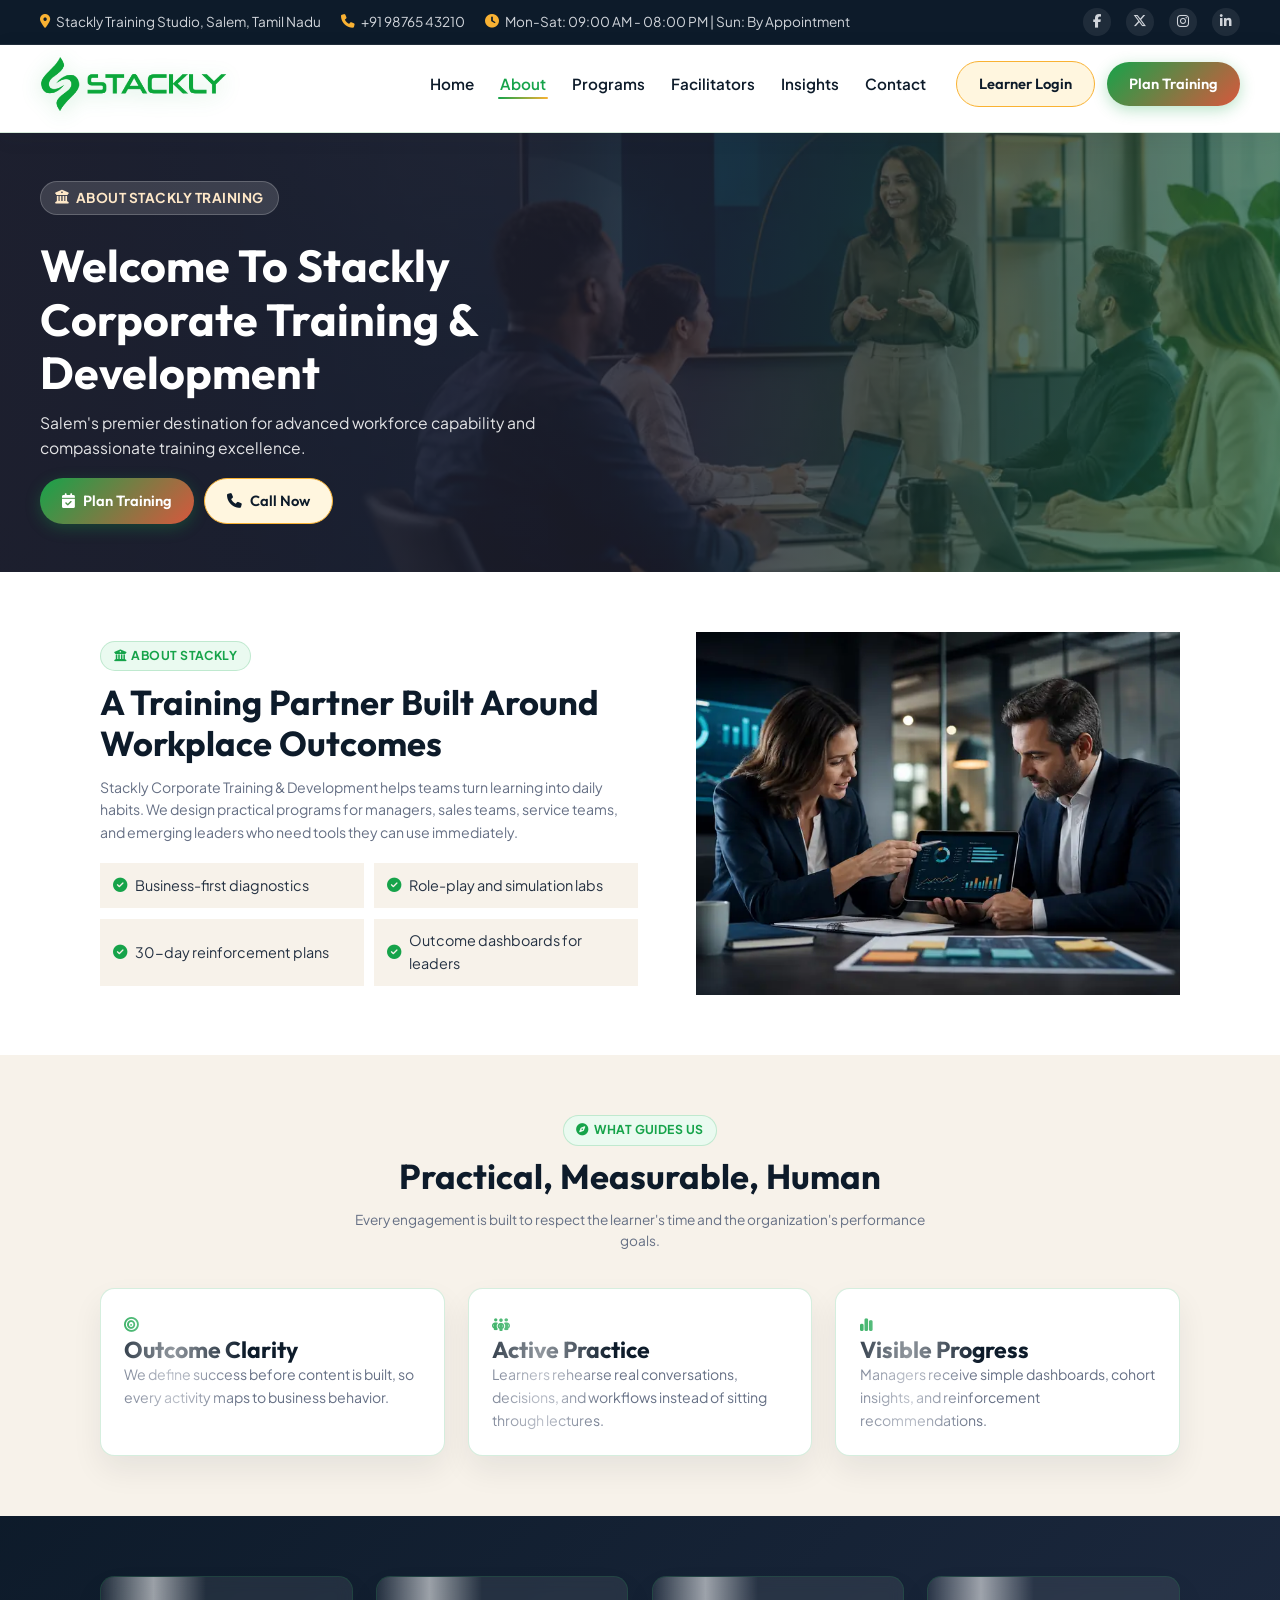
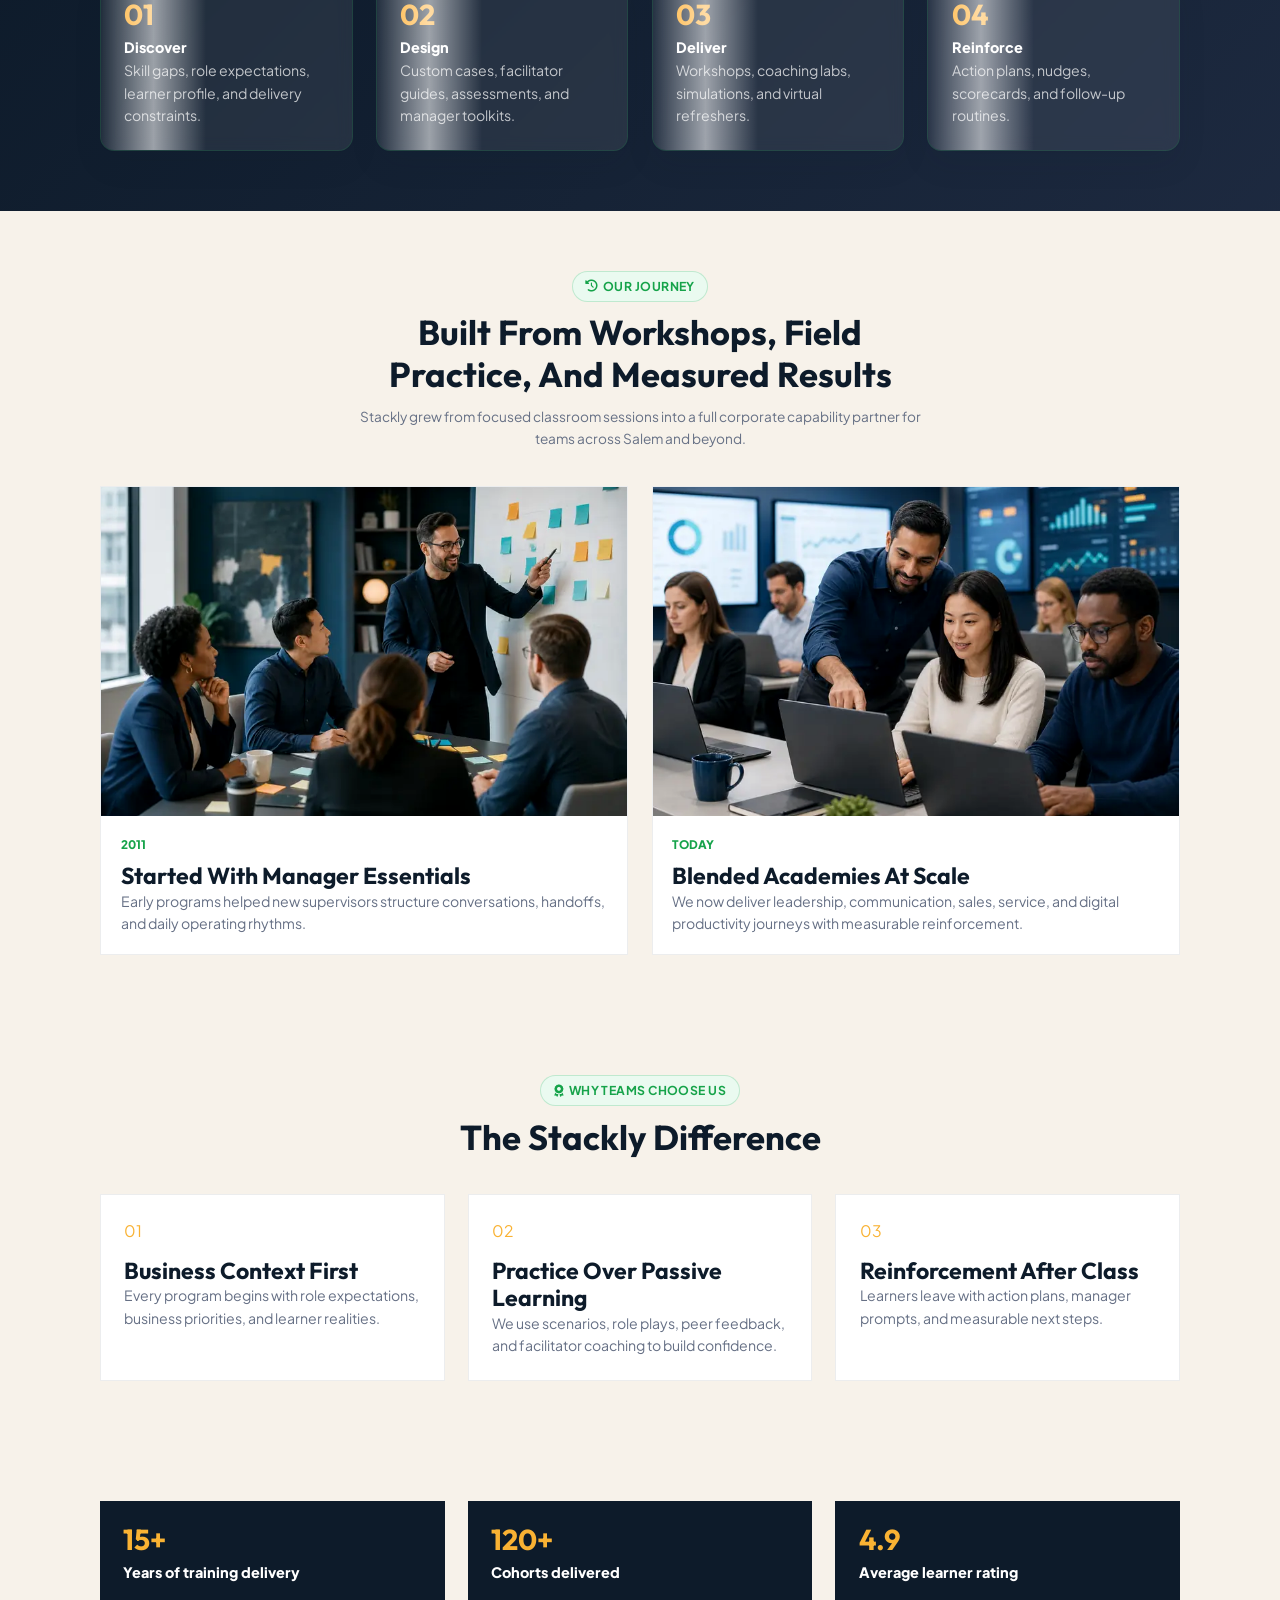
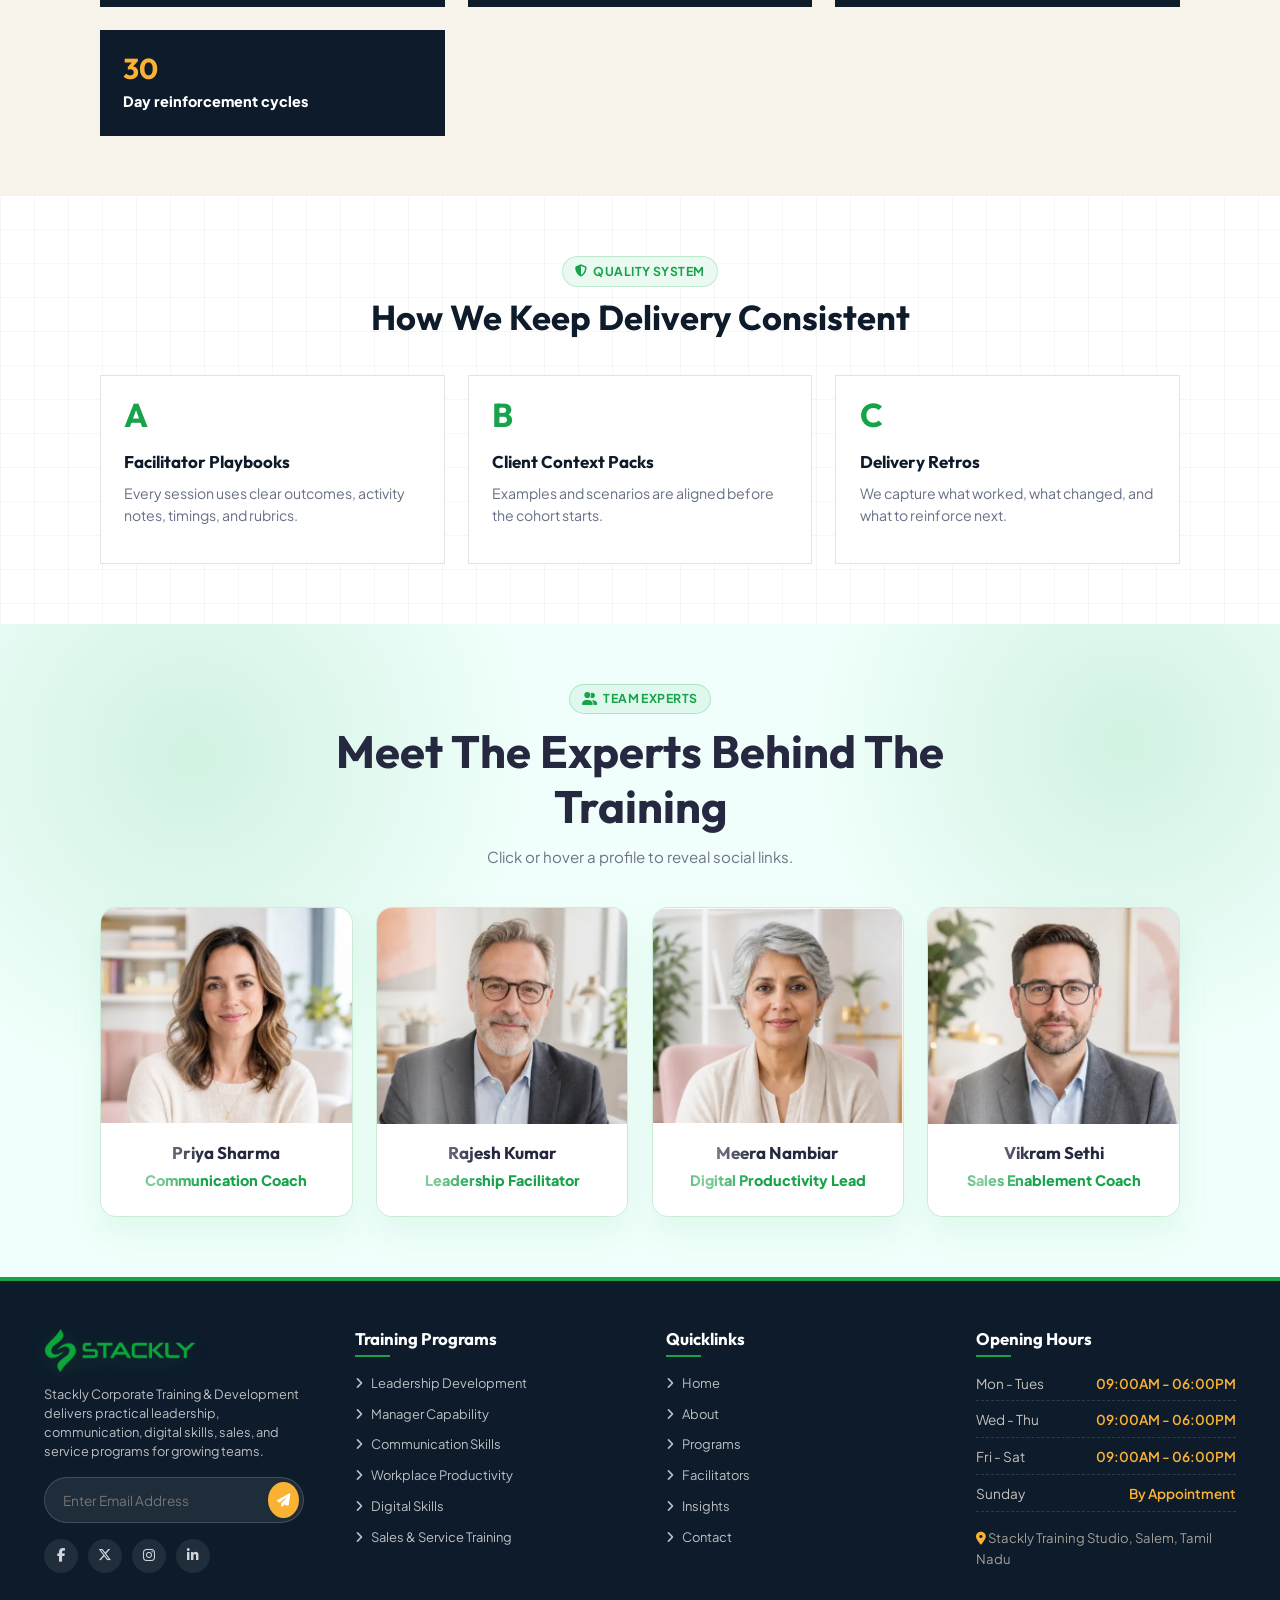
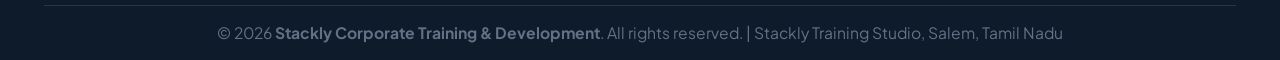
==== commit aa51b75c: "Add files via upload" ====
--- a/about.html
+++ b/about.html
@@ -78,115 +78,115 @@
     </div>
   </section>
 
-  <section class="section ctd-page-band">
-    <div class="container ctd-split-panel">
-      <div class="reveal-item">
-        <span class="section-tag"><i class="fa-solid fa-building-columns"></i> About Stackly</span>
-        <h2 class="section-title" style="text-align:left;">A Training Partner Built Around Workplace Outcomes</h2>
-        <p>Stackly Corporate Training & Development helps teams turn learning into daily habits. We design practical programs for managers, sales teams, service teams, and emerging leaders who need tools they can use immediately.</p>
-        <div class="ctd-check-list">
-          <span><i class="fa-solid fa-circle-check"></i> Business-first diagnostics</span>
-          <span><i class="fa-solid fa-circle-check"></i> Role-play and simulation labs</span>
-          <span><i class="fa-solid fa-circle-check"></i> 30-day reinforcement plans</span>
-          <span><i class="fa-solid fa-circle-check"></i> Outcome dashboards for leaders</span>
-        </div>
-      </div>
-      <img class="ctd-panel-img reveal-item" src="assets/training-analytics.webp" alt="Corporate training analytics review" loading="lazy">
-    </div>
-  </section>
-
-  <section class="section bg-light ctd-values-section">
-    <div class="container">
-      <div class="section-header reveal-item">
-        <span class="section-tag"><i class="fa-solid fa-compass"></i> What Guides Us</span>
-        <h2 class="section-title">Practical, Measurable, Human</h2>
-        <p class="section-desc">Every engagement is built to respect the learner's time and the organization's performance goals.</p>
-      </div>
-      <div class="ctd-value-grid">
-        <article class="reveal-item"><i class="fa-solid fa-bullseye"></i><h3>Outcome Clarity</h3><p>We define success before content is built, so every activity maps to business behavior.</p></article>
-        <article class="reveal-item"><i class="fa-solid fa-people-group"></i><h3>Active Practice</h3><p>Learners rehearse real conversations, decisions, and workflows instead of sitting through lectures.</p></article>
-        <article class="reveal-item"><i class="fa-solid fa-chart-simple"></i><h3>Visible Progress</h3><p>Managers receive simple dashboards, cohort insights, and reinforcement recommendations.</p></article>
-      </div>
-    </div>
-  </section>
-
-  <section class="section ctd-process-strip">
-    <div class="container ctd-process-grid">
-      <div><strong>01</strong><span>Discover</span><p>Skill gaps, role expectations, learner profile, and delivery constraints.</p></div>
-      <div><strong>02</strong><span>Design</span><p>Custom cases, facilitator guides, assessments, and manager toolkits.</p></div>
-      <div><strong>03</strong><span>Deliver</span><p>Workshops, coaching labs, simulations, and virtual refreshers.</p></div>
-      <div><strong>04</strong><span>Reinforce</span><p>Action plans, nudges, scorecards, and follow-up routines.</p></div>
-    </div>
-  </section>
-  <section class="section bg-light ctd-stories">
-    <div class="container">
-      <div class="section-header reveal-item"><span class="section-tag"><i class="fa-solid fa-clock-rotate-left"></i> Our Journey</span><h2 class="section-title">Built From Workshops, Field Practice, And Measured Results</h2><p class="section-desc">Stackly grew from focused classroom sessions into a full corporate capability partner for teams across Salem and beyond.</p></div>
-      <div class="ctd-story-grid">
-        <article class="reveal-item"><img src="assets/training-leadership.webp" alt="Leadership workshop"><div><span>2011</span><h3>Started With Manager Essentials</h3><p>Early programs helped new supervisors structure conversations, handoffs, and daily operating rhythms.</p></div></article>
-        <article class="reveal-item"><img src="assets/training-digital.webp" alt="Digital learning lab"><div><span>Today</span><h3>Blended Academies At Scale</h3><p>We now deliver leadership, communication, sales, service, and digital productivity journeys with measurable reinforcement.</p></div></article>
-      </div>
-    </div>
-  </section>
-  <section class="section ctd-testimonials">
-    <div class="container">
-      <div class="section-header reveal-item"><span class="section-tag"><i class="fa-solid fa-award"></i> Why Teams Choose Us</span><h2 class="section-title">The Stackly Difference</h2></div>
-      <div class="ctd-testimonial-grid">
-        <article class="reveal-item"><div class="ctd-stars">01</div><h3>Business Context First</h3><p>Every program begins with role expectations, business priorities, and learner realities.</p></article>
-        <article class="reveal-item"><div class="ctd-stars">02</div><h3>Practice Over Passive Learning</h3><p>We use scenarios, role plays, peer feedback, and facilitator coaching to build confidence.</p></article>
-        <article class="reveal-item"><div class="ctd-stars">03</div><h3>Reinforcement After Class</h3><p>Learners leave with action plans, manager prompts, and measurable next steps.</p></article>
-      </div>
-    </div>
-  </section>
-  <section class="section bg-light ctd-ratings">
-    <div class="container ctd-rating-grid">
-      <div class="reveal-item"><strong>15+</strong><span>Years of training delivery</span></div>
-      <div class="reveal-item"><strong>120+</strong><span>Cohorts delivered</span></div>
-      <div class="reveal-item"><strong>4.9</strong><span>Average learner rating</span></div>
-      <div class="reveal-item"><strong>30</strong><span>Day reinforcement cycles</span></div>
-    </div>
-  </section>
-  <section class="section ctd-impact-lab">
-    <div class="container">
-      <div class="section-header reveal-item"><span class="section-tag"><i class="fa-solid fa-shield-halved"></i> Quality System</span><h2 class="section-title">How We Keep Delivery Consistent</h2></div>
-      <div class="ctd-effect-grid ctd-effect-grid-3">
-        <article class="ctd-effect-box reveal-item"><b>A</b><h3>Facilitator Playbooks</h3><p>Every session uses clear outcomes, activity notes, timings, and rubrics.</p></article>
-        <article class="ctd-effect-box reveal-item"><b>B</b><h3>Client Context Packs</h3><p>Examples and scenarios are aligned before the cohort starts.</p></article>
-        <article class="ctd-effect-box reveal-item"><b>C</b><h3>Delivery Retros</h3><p>We capture what worked, what changed, and what to reinforce next.</p></article>
-      </div>
-    </div>
-  </section>
-  <section class="section bg-light ctd-experts-section">
-    <div class="container">
-      <div class="section-header reveal-item">
-        <span class="section-tag"><i class="fa-solid fa-user-group"></i> Team Experts</span>
-        <h2 class="section-title">Meet The Experts Behind The Training</h2>
-        <p class="section-desc">Click or hover a profile to reveal social links.</p>
-      </div>
-      <div class="ctd-expert-grid">
-        <article class="ctd-expert-card reveal-item" tabindex="0">
-          <img src="assets/therapist-priya.webp" alt="Priya Sharma">
-          <div class="ctd-expert-body"><h3>Priya Sharma</h3><span>Communication Coach</span></div>
-          <div class="ctd-expert-social"><a href="404.html" aria-label="Priya Facebook"><i class="fa-brands fa-facebook-f"></i></a><a href="404.html" aria-label="Priya Instagram"><i class="fa-brands fa-instagram"></i></a></div>
-        </article>
-        <article class="ctd-expert-card reveal-item" tabindex="0">
-          <img src="assets/therapist-rajesh.webp" alt="Rajesh Kumar">
-          <div class="ctd-expert-body"><h3>Rajesh Kumar</h3><span>Leadership Facilitator</span></div>
-          <div class="ctd-expert-social"><a href="404.html" aria-label="Rajesh Facebook"><i class="fa-brands fa-facebook-f"></i></a><a href="404.html" aria-label="Rajesh Instagram"><i class="fa-brands fa-instagram"></i></a></div>
-        </article>
-        <article class="ctd-expert-card reveal-item" tabindex="0">
-          <img src="assets/therapist-meera.webp" alt="Meera Nambiar">
-          <div class="ctd-expert-body"><h3>Meera Nambiar</h3><span>Digital Productivity Lead</span></div>
-          <div class="ctd-expert-social"><a href="404.html" aria-label="Meera Facebook"><i class="fa-brands fa-facebook-f"></i></a><a href="404.html" aria-label="Meera Instagram"><i class="fa-brands fa-instagram"></i></a></div>
-        </article>
-        <article class="ctd-expert-card reveal-item" tabindex="0">
-          <img src="assets/therapist-vikram.webp" alt="Vikram Sethi">
-          <div class="ctd-expert-body"><h3>Vikram Sethi</h3><span>Sales Enablement Coach</span></div>
-          <div class="ctd-expert-social"><a href="404.html" aria-label="Vikram Facebook"><i class="fa-brands fa-facebook-f"></i></a><a href="404.html" aria-label="Vikram Instagram"><i class="fa-brands fa-instagram"></i></a></div>
-        </article>
-      </div>
-    </div>
-  </section>
-<footer class="footer">
+  <section class="section ctd-page-band">
+    <div class="container ctd-split-panel">
+      <div class="reveal-item">
+        <span class="section-tag"><i class="fa-solid fa-building-columns"></i> About Stackly</span>
+        <h2 class="section-title" style="text-align:left;">A Training Partner Built Around Workplace Outcomes</h2>
+        <p>Stackly Corporate Training & Development helps teams turn learning into daily habits. We design practical programs for managers, sales teams, service teams, and emerging leaders who need tools they can use immediately.</p>
+        <div class="ctd-check-list">
+          <span><i class="fa-solid fa-circle-check"></i> Business-first diagnostics</span>
+          <span><i class="fa-solid fa-circle-check"></i> Role-play and simulation labs</span>
+          <span><i class="fa-solid fa-circle-check"></i> 30-day reinforcement plans</span>
+          <span><i class="fa-solid fa-circle-check"></i> Outcome dashboards for leaders</span>
+        </div>
+      </div>
+      <img class="ctd-panel-img reveal-item" src="assets/training-analytics.webp" alt="Corporate training analytics review" loading="lazy">
+    </div>
+  </section>
+
+  <section class="section bg-light ctd-values-section">
+    <div class="container">
+      <div class="section-header reveal-item">
+        <span class="section-tag"><i class="fa-solid fa-compass"></i> What Guides Us</span>
+        <h2 class="section-title">Practical, Measurable, Human</h2>
+        <p class="section-desc">Every engagement is built to respect the learner's time and the organization's performance goals.</p>
+      </div>
+      <div class="ctd-value-grid">
+        <article class="reveal-item"><i class="fa-solid fa-bullseye"></i><h3>Outcome Clarity</h3><p>We define success before content is built, so every activity maps to business behavior.</p></article>
+        <article class="reveal-item"><i class="fa-solid fa-people-group"></i><h3>Active Practice</h3><p>Learners rehearse real conversations, decisions, and workflows instead of sitting through lectures.</p></article>
+        <article class="reveal-item"><i class="fa-solid fa-chart-simple"></i><h3>Visible Progress</h3><p>Managers receive simple dashboards, cohort insights, and reinforcement recommendations.</p></article>
+      </div>
+    </div>
+  </section>
+
+  <section class="section ctd-process-strip">
+    <div class="container ctd-process-grid">
+      <div><strong>01</strong><span>Discover</span><p>Skill gaps, role expectations, learner profile, and delivery constraints.</p></div>
+      <div><strong>02</strong><span>Design</span><p>Custom cases, facilitator guides, assessments, and manager toolkits.</p></div>
+      <div><strong>03</strong><span>Deliver</span><p>Workshops, coaching labs, simulations, and virtual refreshers.</p></div>
+      <div><strong>04</strong><span>Reinforce</span><p>Action plans, nudges, scorecards, and follow-up routines.</p></div>
+    </div>
+  </section>
+  <section class="section bg-light ctd-stories">
+    <div class="container">
+      <div class="section-header reveal-item"><span class="section-tag"><i class="fa-solid fa-clock-rotate-left"></i> Our Journey</span><h2 class="section-title">Built From Workshops, Field Practice, And Measured Results</h2><p class="section-desc">Stackly grew from focused classroom sessions into a full corporate capability partner for teams across Salem and beyond.</p></div>
+      <div class="ctd-story-grid">
+        <article class="reveal-item"><img src="assets/training-leadership.webp" alt="Leadership workshop"><div><span>2011</span><h3>Started With Manager Essentials</h3><p>Early programs helped new supervisors structure conversations, handoffs, and daily operating rhythms.</p></div></article>
+        <article class="reveal-item"><img src="assets/training-digital.webp" alt="Digital learning lab"><div><span>Today</span><h3>Blended Academies At Scale</h3><p>We now deliver leadership, communication, sales, service, and digital productivity journeys with measurable reinforcement.</p></div></article>
+      </div>
+    </div>
+  </section>
+  <section class="section ctd-testimonials">
+    <div class="container">
+      <div class="section-header reveal-item"><span class="section-tag"><i class="fa-solid fa-award"></i> Why Teams Choose Us</span><h2 class="section-title">The Stackly Difference</h2></div>
+      <div class="ctd-testimonial-grid">
+        <article class="reveal-item"><div class="ctd-stars">01</div><h3>Business Context First</h3><p>Every program begins with role expectations, business priorities, and learner realities.</p></article>
+        <article class="reveal-item"><div class="ctd-stars">02</div><h3>Practice Over Passive Learning</h3><p>We use scenarios, role plays, peer feedback, and facilitator coaching to build confidence.</p></article>
+        <article class="reveal-item"><div class="ctd-stars">03</div><h3>Reinforcement After Class</h3><p>Learners leave with action plans, manager prompts, and measurable next steps.</p></article>
+      </div>
+    </div>
+  </section>
+  <section class="section bg-light ctd-ratings">
+    <div class="container ctd-rating-grid">
+      <div class="reveal-item"><strong>15+</strong><span>Years of training delivery</span></div>
+      <div class="reveal-item"><strong>120+</strong><span>Cohorts delivered</span></div>
+      <div class="reveal-item"><strong>4.9</strong><span>Average learner rating</span></div>
+      <div class="reveal-item"><strong>30</strong><span>Day reinforcement cycles</span></div>
+    </div>
+  </section>
+  <section class="section ctd-impact-lab">
+    <div class="container">
+      <div class="section-header reveal-item"><span class="section-tag"><i class="fa-solid fa-shield-halved"></i> Quality System</span><h2 class="section-title">How We Keep Delivery Consistent</h2></div>
+      <div class="ctd-effect-grid ctd-effect-grid-3">
+        <article class="ctd-effect-box reveal-item"><b>A</b><h3>Facilitator Playbooks</h3><p>Every session uses clear outcomes, activity notes, timings, and rubrics.</p></article>
+        <article class="ctd-effect-box reveal-item"><b>B</b><h3>Client Context Packs</h3><p>Examples and scenarios are aligned before the cohort starts.</p></article>
+        <article class="ctd-effect-box reveal-item"><b>C</b><h3>Delivery Retros</h3><p>We capture what worked, what changed, and what to reinforce next.</p></article>
+      </div>
+    </div>
+  </section>
+  <section class="section bg-light ctd-experts-section">
+    <div class="container">
+      <div class="section-header reveal-item">
+        <span class="section-tag"><i class="fa-solid fa-user-group"></i> Team Experts</span>
+        <h2 class="section-title">Meet The Experts Behind The Training</h2>
+        <p class="section-desc">Click or hover a profile to reveal social links.</p>
+      </div>
+      <div class="ctd-expert-grid">
+        <article class="ctd-expert-card reveal-item" tabindex="0">
+          <img src="assets/therapist-priya.webp" alt="Priya Sharma">
+          <div class="ctd-expert-body"><h3>Priya Sharma</h3><span>Communication Coach</span></div>
+          <div class="ctd-expert-social"><a href="404.html" aria-label="Priya Facebook"><i class="fa-brands fa-facebook-f"></i></a><a href="404.html" aria-label="Priya Instagram"><i class="fa-brands fa-instagram"></i></a></div>
+        </article>
+        <article class="ctd-expert-card reveal-item" tabindex="0">
+          <img src="assets/therapist-rajesh.webp" alt="Rajesh Kumar">
+          <div class="ctd-expert-body"><h3>Rajesh Kumar</h3><span>Leadership Facilitator</span></div>
+          <div class="ctd-expert-social"><a href="404.html" aria-label="Rajesh Facebook"><i class="fa-brands fa-facebook-f"></i></a><a href="404.html" aria-label="Rajesh Instagram"><i class="fa-brands fa-instagram"></i></a></div>
+        </article>
+        <article class="ctd-expert-card reveal-item" tabindex="0">
+          <img src="assets/therapist-meera.webp" alt="Meera Nambiar">
+          <div class="ctd-expert-body"><h3>Meera Nambiar</h3><span>Digital Productivity Lead</span></div>
+          <div class="ctd-expert-social"><a href="404.html" aria-label="Meera Facebook"><i class="fa-brands fa-facebook-f"></i></a><a href="404.html" aria-label="Meera Instagram"><i class="fa-brands fa-instagram"></i></a></div>
+        </article>
+        <article class="ctd-expert-card reveal-item" tabindex="0">
+          <img src="assets/therapist-vikram.webp" alt="Vikram Sethi">
+          <div class="ctd-expert-body"><h3>Vikram Sethi</h3><span>Sales Enablement Coach</span></div>
+          <div class="ctd-expert-social"><a href="404.html" aria-label="Vikram Facebook"><i class="fa-brands fa-facebook-f"></i></a><a href="404.html" aria-label="Vikram Instagram"><i class="fa-brands fa-instagram"></i></a></div>
+        </article>
+      </div>
+    </div>
+  </section>
+<footer class="footer">
     <div class="container">
       <div class="footer-grid">
 
--- a/style.css
+++ b/style.css
@@ -7843,7 +7843,7 @@
 
 .ctd-process-grid {
   display: grid;
-  gap: 1px;
+  gap: clamp(18px, 2vw, 26px);
   grid-template-columns: repeat(4, 1fr);
 }
 
@@ -7872,6 +7872,22 @@
 
 .ctd-process-grid p {
   color: rgba(255, 255, 255, 0.72);
+}
+
+.ctd-value-grid,
+.ctd-package-grid,
+.ctd-rating-grid,
+.ctd-process-grid,
+.ctd-service-grid,
+.ctd-story-grid,
+.ctd-insight-grid,
+.ctd-testimonial-grid,
+.ctd-team-grid,
+.ctd-effect-grid,
+.ctd-auth-mini-grid,
+.ctd-contact-cards,
+.ctd-expert-grid {
+  gap: clamp(18px, 2vw, 28px);
 }
 
 .ctd-service-grid,
@@ -8780,10 +8796,26 @@
     padding: 20px;
   }
 }
-
-
-
-
-
-
-
+
+.ctd-value-grid,
+.ctd-package-grid,
+.ctd-rating-grid,
+.ctd-process-grid,
+.ctd-service-grid,
+.ctd-story-grid,
+.ctd-insight-grid,
+.ctd-testimonial-grid,
+.ctd-team-grid,
+.ctd-effect-grid,
+.ctd-auth-mini-grid,
+.ctd-contact-cards,
+.ctd-expert-grid {
+  gap: clamp(18px, 2vw, 28px);
+}
+
+
+
+
+
+
+
